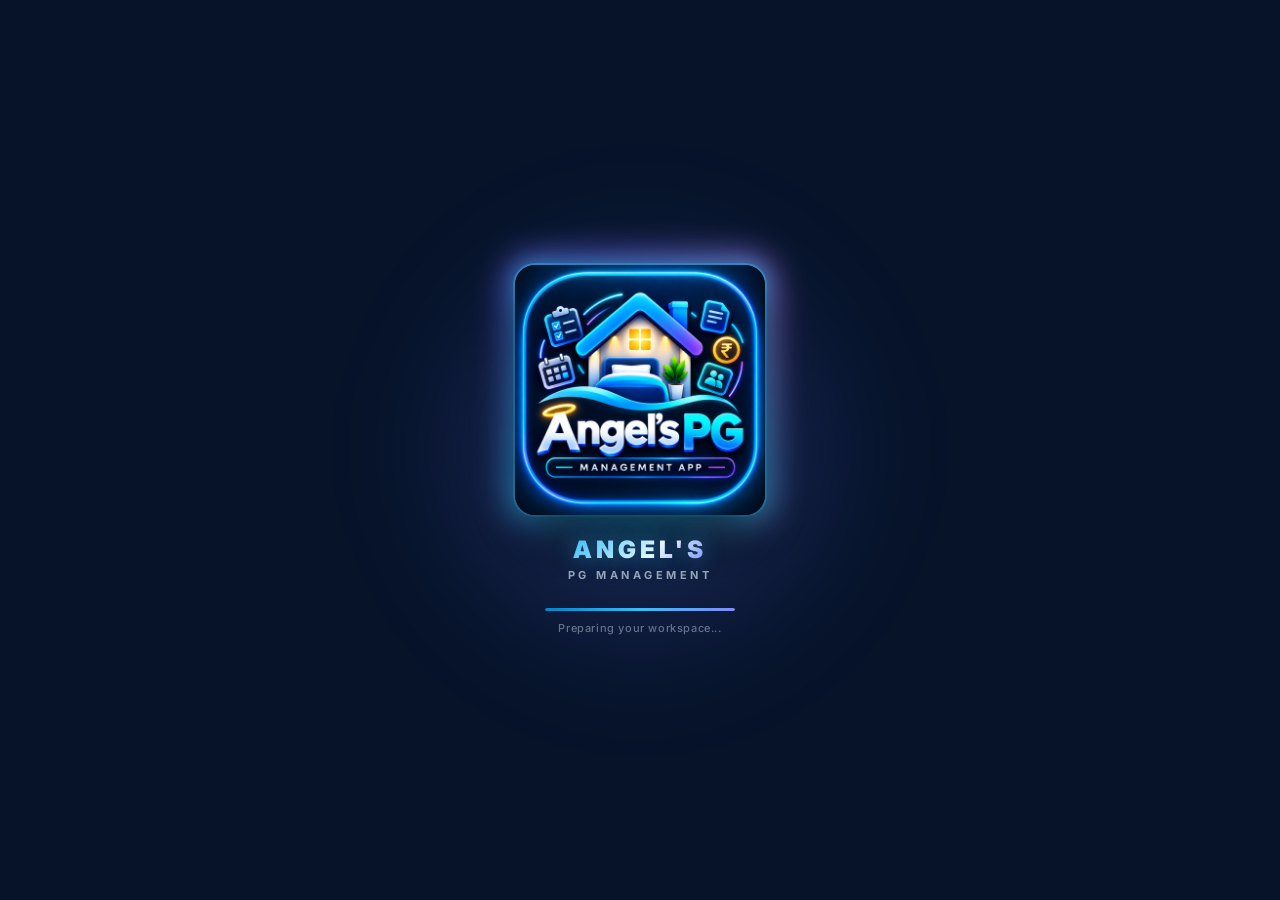
==== android/assets/www/index.html @ ec87ccd2 "feat: Add native Android APK build system and bundle self-contained libraries" ====
<!DOCTYPE html>
<html lang="en">
<head>
  <meta charset="UTF-8">
  <meta name="viewport" content="width=device-width, initial-scale=1.0, maximum-scale=1.0, user-scalable=no, viewport-fit=cover">
  <meta name="description" content="Angel's PG Management — Premium PG & Hostel Management for multi-floor, multi-room, multi-bed properties.">
  <meta name="theme-color" content="#061329">
  <meta name="apple-mobile-web-app-capable" content="yes">
  <meta name="apple-mobile-web-app-status-bar-style" content="black-translucent">
  <title>Angel's PG Management</title>
  <link rel="icon" type="image/png" href="angel-logo.png">
  <link rel="apple-touch-icon" href="angel-logo.png">
  <link rel="stylesheet" href="style.css?v=7">
  <link rel="stylesheet" href="responsive.css?v=7">
  <script>try{var s=document.createElement('script');s.src='env.js';document.head.appendChild(s);}catch(e){}</script>
  <script src="libs/supabase.min.js"></script>
  <script>if (typeof window.supabase === 'undefined') { document.write('<script src="https://cdn.jsdelivr.net/npm/@supabase/supabase-js@2"><\/script>'); }</script>
  <script src="libs/chart.umd.min.js"></script>
  <script>if (typeof window.Chart === 'undefined') { document.write('<script src="https://cdn.jsdelivr.net/npm/chart.js@4.4.0/dist/chart.umd.min.js"><\/script>'); }</script>
  <!-- Mobile Verification System -->
  <!-- (No external QR libraries needed — uses WhatsApp OTP) -->
</head>
<body>

  <!-- ══ IMMEDIATE LOGO INJECTION SCRIPT (PREVENTS DEFAULT LOGO BLINK) ══ -->
  <script>
    (function() {
      try {
        var raw = localStorage.getItem('angels_property');
        if (raw) {
          var p = JSON.parse(raw);
          var activeLogo = (p && p.logoUploaded && p.logo) ? p.logo : (p && p.logo ? p.logo : 'angel-logo.png');
          if (activeLogo) {
            window._savedPgLogo = activeLogo;
          }
        }
      } catch (e) {}
    })();
  </script>

  <!-- ══ SPLASH / CINEMATIC LOADING SCREEN ═════════════════════ -->
  <div id="splash-screen" role="dialog" aria-modal="true" aria-label="Loading Angel's PG Management">
    <div class="splash-bg-glow"></div>
    <div class="splash-container">
      <!-- Outer Frame Glow & Border Reveal -->
      <div class="splash-logo-wrapper">
        <div class="splash-frame-glow"></div>
        <div class="splash-frame-border"></div>
        
        <!-- Main Logo Image with Sheen Overlay -->
        <div class="splash-logo-card">
          <img src="angel-logo.png" alt="Angel's PG Management Logo" class="splash-logo-img" id="splash-logo-img">
          <div class="splash-logo-sheen"></div>
        </div>
      </div>
      <script>
        if (window._savedPgLogo) {
          var sImg = document.getElementById('splash-logo-img');
          if (sImg) sImg.src = window._savedPgLogo;
        }
      </script>

      <!-- App Title Branding -->
      <div class="splash-brand">
        <h2 class="splash-title">ANGEL'S</h2>
        <span class="splash-subtitle">PG MANAGEMENT</span>
      </div>

      <!-- Minimal Progress Indicator -->
      <div class="splash-progress-wrap">
        <div class="splash-progress-track">
          <div class="splash-progress-bar"></div>
        </div>
        <p class="splash-status-text">Preparing your workspace...</p>
      </div>
    </div>
  </div>

  <!-- ══ SUPABASE EMAIL & PASSWORD AUTH SCREEN ═════════════════ -->
  <div id="auth-screen">
    <div class="auth-card" id="auth-main-card">
      <!-- Brand Logo Header -->
      <div class="auth-brand-header">
        <div class="auth-logo-card">
          <div class="auth-logo-glow"></div>
          <img src="angel-logo.png" alt="Angel's PG Management Logo" class="auth-logo-img" id="auth-logo-img">
        </div>
        <h1 class="auth-title">Angel's PG Management</h1>
        <p class="auth-subtitle">Cloud Property &amp; Tenant Management Suite</p>
      </div>

      <!-- Segmented Auth Tab Switcher -->
      <div class="auth-segmented-tabs" role="tablist">
        <button type="button" class="auth-tab-btn active" id="tab-auth-signin" onclick="App.switchAuthTab('signin')" role="tab" aria-selected="true">
          Sign In
        </button>
        <button type="button" class="auth-tab-btn" id="tab-auth-signup" onclick="App.switchAuthTab('signup')" role="tab" aria-selected="false">
          Create Account
        </button>
      </div>

      <!-- Alert Notification Banners -->
      <div id="auth-error-banner" class="auth-banner error" style="display: none;">
        <span class="banner-icon">⚠️</span>
        <span class="banner-text" id="auth-error-text"></span>
      </div>
      <div id="auth-success-banner" class="auth-banner success" style="display: none;">
        <span class="banner-icon">✅</span>
        <span class="banner-text" id="auth-success-text"></span>
      </div>

      <!-- 1. SIGN IN FORM -->
      <form id="form-auth-signin" class="auth-form-panel" onsubmit="App.handleEmailSignIn(event)">
        <div class="form-group">
          <label class="form-label" for="signin-email">Email Address</label>
          <div class="input-with-icon">
            <span class="input-icon">✉️</span>
            <input type="email" id="signin-email" class="form-control" placeholder="owner@angelpg.com" autocomplete="email" required>
          </div>
        </div>

        <div class="form-group">
          <div style="display: flex; justify-content: space-between; align-items: center; margin-bottom: 6px;">
            <label class="form-label" for="signin-password" style="margin-bottom: 0;">Password</label>
            <a href="javascript:void(0)" class="auth-link-forgot" onclick="App.showForgotPasswordBox()">Forgot?</a>
          </div>
          <div class="input-with-icon">
            <span class="input-icon">🔒</span>
            <input type="password" id="signin-password" class="form-control" placeholder="••••••••" autocomplete="current-password" required>
            <button type="button" class="btn-toggle-eye" onclick="App.togglePasswordVisibility('signin-password', this)" title="Show/Hide Password">👁️</button>
          </div>
        </div>

        <button type="submit" class="btn btn-primary auth-submit-btn" id="btn-submit-signin">
          <span class="btn-text">Sign In to Cloud Account</span>
          <span class="btn-spinner" style="display: none;">⏳ Signing in...</span>
        </button>
      </form>

      <!-- 2. CREATE ACCOUNT (SIGN UP) FORM -->
      <form id="form-auth-signup" class="auth-form-panel" style="display: none;" onsubmit="App.handleEmailSignUp(event)">
        <div class="form-group">
          <label class="form-label" for="signup-name">Full Name / Property Owner</label>
          <div class="input-with-icon">
            <span class="input-icon">👤</span>
            <input type="text" id="signup-name" class="form-control" placeholder="Aditya Pise" autocomplete="name">
          </div>
        </div>

        <div class="form-group">
          <label class="form-label" for="signup-email">Email Address</label>
          <div class="input-with-icon">
            <span class="input-icon">✉️</span>
            <input type="email" id="signup-email" class="form-control" placeholder="owner@angelpg.com" autocomplete="email" required>
          </div>
        </div>

        <div class="form-group">
          <label class="form-label" for="signup-password">Create Password</label>
          <div class="input-with-icon">
            <span class="input-icon">🔒</span>
            <input type="password" id="signup-password" class="form-control" placeholder="Min. 6 characters" autocomplete="new-password" minlength="6" required>
            <button type="button" class="btn-toggle-eye" onclick="App.togglePasswordVisibility('signup-password', this)" title="Show/Hide Password">👁️</button>
          </div>
        </div>

        <div class="form-group">
          <label class="form-label" for="signup-confirm">Confirm Password</label>
          <div class="input-with-icon">
            <span class="input-icon">🛡️</span>
            <input type="password" id="signup-confirm" class="form-control" placeholder="Re-enter password" autocomplete="new-password" minlength="6" required>
          </div>
        </div>

        <button type="submit" class="btn btn-primary auth-submit-btn" id="btn-submit-signup">
          <span class="btn-text">Create Free Cloud Account</span>
          <span class="btn-spinner" style="display: none;">⏳ Creating...</span>
        </button>
      </form>

      <!-- 3. FORGOT PASSWORD RECOVERY PANEL -->
      <div id="box-auth-forgot" class="auth-form-panel" style="display: none;">
        <div style="text-align: center; margin-bottom: 1.25rem;">
          <h3 style="font-size: 1.15rem; color: var(--text-primary); margin-bottom: 0.35rem;">Reset Your Password</h3>
          <p style="font-size: 0.85rem; color: var(--text-secondary); line-height: 1.4;">
            Enter your registered email address and we'll send you a secure password recovery link.
          </p>
        </div>

        <div class="form-group">
          <label class="form-label" for="forgot-email">Registered Email</label>
          <div class="input-with-icon">
            <span class="input-icon">✉️</span>
            <input type="email" id="forgot-email" class="form-control" placeholder="owner@angelpg.com">
          </div>
        </div>

        <button type="button" class="btn btn-primary auth-submit-btn" id="btn-send-reset" onclick="App.handleSendResetLink()">
          <span class="btn-text">Send Reset Link</span>
          <span class="btn-spinner" style="display: none;">⏳ Sending...</span>
        </button>

        <div style="text-align: center; margin-top: 1rem;">
          <a href="javascript:void(0)" class="auth-back-link" onclick="App.hideForgotPasswordBox()">← Back to Sign In</a>
        </div>
      </div>

      <!-- Cloud Architecture Security Footer -->
      <div class="auth-security-footer">
        <span class="auth-security-icon">🔒</span>
        <span>Secured by Supabase Cloud · End-to-End Encrypted RLS</span>
      </div>
    </div>
  </div>

  <!-- ══ MAIN APP ══════════════════════════════════════════════ -->
  <div id="app" style="display: none;">

    <!-- ══ DESKTOP & TABLET SIDEBAR (VISIBLE ON SCREENS >= 768px) ══ -->
    <aside class="desktop-sidebar" aria-label="Desktop Navigation">
      <div class="sidebar-brand" onclick="App.navigate('dashboard')">
        <div class="sidebar-brand-logo">
          <img src="angel-logo.png" alt="Angel's PG Management">
        </div>
        <div class="sidebar-brand-text">
          <div class="sidebar-brand-title">Angel's PG</div>
          <div class="sidebar-brand-sub">Management Suite</div>
        </div>
      </div>

      <div class="sidebar-nav-container">
        <div class="sidebar-group-title">Main Navigation</div>

        <button type="button" class="sidebar-nav-link active" id="nav-tab-dashboard" data-tab="dashboard" onclick="App.navigate('dashboard')">
          <span class="sidebar-nav-icon">📊</span>
          <span>Dashboard</span>
        </button>

        <button type="button" class="sidebar-nav-link" id="nav-tab-rooms" data-tab="rooms" onclick="App.navigate('rooms')">
          <span class="sidebar-nav-icon">🏠</span>
          <span>Rooms &amp; Beds</span>
        </button>

        <button type="button" class="sidebar-nav-link" id="nav-tab-tenants" data-tab="tenants" onclick="App.navigate('tenants')">
          <span class="sidebar-nav-icon">👥</span>
          <span>Tenants</span>
        </button>

        <button type="button" class="sidebar-nav-link" id="nav-tab-rent" data-tab="rent" onclick="App.navigate('rent')">
          <span class="sidebar-nav-icon">💰</span>
          <span>Rent Collection</span>
        </button>

        <button type="button" class="sidebar-nav-link" id="nav-tab-history" data-tab="history" onclick="App.navigate('history')">
          <span class="sidebar-nav-icon">📜</span>
          <span>Payment History</span>
          <span class="sidebar-nav-badge">New</span>
        </button>

        <button type="button" class="sidebar-nav-link" id="nav-tab-expenses" data-tab="expenses" onclick="App.navigate('expenses')">
          <span class="sidebar-nav-icon">💸</span>
          <span>Expenses &amp; P&amp;L</span>
        </button>

        <button type="button" class="sidebar-nav-link" id="nav-tab-settings" data-tab="settings" onclick="App.navigate('settings')">
          <span class="sidebar-nav-icon">⚙️</span>
          <span>Settings</span>
        </button>

        <div class="sidebar-divider"></div>
        <div class="sidebar-group-title">Quick Actions</div>

        <button type="button" class="sidebar-nav-link" id="nav-action-wa" onclick="WhatsApp.openReminderModal()">
          <span class="sidebar-nav-icon">📲</span>
          <span>WhatsApp Reminders</span>
        </button>

        <button type="button" class="sidebar-nav-link" id="nav-action-invoices" onclick="App.openRentView('invoices')">
          <span class="sidebar-nav-icon">🧾</span>
          <span>Invoices &amp; Receipts</span>
        </button>

        <button type="button" class="sidebar-nav-link" id="nav-action-deposits" onclick="App.openRentView('deposits')">
          <span class="sidebar-nav-icon">🛡️</span>
          <span>Security Deposits</span>
        </button>

        <button type="button" class="sidebar-nav-link" id="nav-action-card" onclick="BusinessCard.openShareModal()">
          <span class="sidebar-nav-icon">🪪</span>
          <span>Share Business Card</span>
        </button>

        <button type="button" class="sidebar-nav-link" id="nav-action-agreements" onclick="Agreements.openMainScreen()">
          <span class="sidebar-nav-icon">📄</span>
          <span>Rent Agreements</span>
        </button>
      </div>

      <div class="sidebar-footer">
        <!-- Cloud Account Profile Card -->
        <div class="sidebar-user-card" id="sidebar-user-card">
          <div class="sidebar-user-avatar">👤</div>
          <div class="sidebar-user-details">
            <div class="sidebar-user-name" id="sidebar-user-name">PG Owner</div>
            <div class="sidebar-user-email" id="sidebar-user-email">owner@angelpg.com</div>
          </div>
          <div class="cloud-sync-badge sync-synced" id="sidebar-sync-badge" title="Supabase Cloud Sync Status">
            <span class="sync-icon">☁️</span>
            <span class="sync-text">Cloud</span>
          </div>
        </div>

        <button type="button" class="sidebar-theme-toggle" id="sidebar-theme-btn" onclick="Settings.toggleDark(document.documentElement.getAttribute('data-theme')!=='dark')">
          <span id="sidebar-theme-label">🌙 Dark Mode</span>
          <span id="sidebar-theme-icon">Switch</span>
        </button>

        <button type="button" class="sidebar-signout-btn" id="sidebar-signout-btn" onclick="AuthManager.signOut()" title="Sign Out of Cloud Account">
          <span>🚪 Sign Out</span>
        </button>
      </div>
    </aside>

    <!-- ══ MAIN APPLICATION WORKSPACE ══ -->
    <div class="app-main-layout">
      <!-- Top Header -->
      <header class="app-header">
        <span class="header-title" id="header-title">🏠 Dashboard</span>
        <div class="header-actions-group">
          <div class="cloud-sync-badge sync-synced" id="cloud-sync-status" title="Cloud Sync Status">
            <span class="sync-icon">☁️</span>
            <span class="sync-text">Synced</span>
          </div>
          <button class="header-action" onclick="WhatsApp.openReminderModal()" title="WhatsApp Reminders" id="btn-wa-header">📲</button>
          <button class="header-action" onclick="Settings.toggleDark(document.documentElement.getAttribute('data-theme')!=='dark')" title="Toggle Theme" id="btn-theme-header">🌙</button>
          <button class="header-action header-menu-btn" onclick="App.toggleNavDrawer()" title="Open navigation menu" aria-label="Open navigation menu" id="btn-top-menu">☰</button>
        </div>
      </header>

      <!-- Main Tab Contents -->
      <main>
        <div id="tab-dashboard" class="tab-content active"></div>
        <div id="tab-rooms" class="tab-content"></div>
        <div id="tab-tenants" class="tab-content"></div>
        <div id="tab-rent" class="tab-content"></div>
        <div id="tab-history" class="tab-content"></div>
        <div id="tab-expenses" class="tab-content"></div>
        <div id="tab-settings" class="tab-content"></div>
      </main>

      <!-- ══ MOBILE BOTTOM NAVIGATION BAR (VISIBLE ON SCREENS < 768px) ══ -->
      <nav class="mobile-bottom-nav" aria-label="Mobile Navigation">
        <button type="button" class="mobile-nav-item active" id="mobile-tab-dashboard" data-tab="dashboard" onclick="App.navigate('dashboard')">
          <span class="mobile-nav-icon">📊</span>
          <span class="mobile-nav-label">Home</span>
        </button>
        <button type="button" class="mobile-nav-item" id="mobile-tab-rooms" data-tab="rooms" onclick="App.navigate('rooms')">
          <span class="mobile-nav-icon">🏠</span>
          <span class="mobile-nav-label">Rooms</span>
        </button>
        <button type="button" class="mobile-nav-item" id="mobile-tab-tenants" data-tab="tenants" onclick="App.navigate('tenants')">
          <span class="mobile-nav-icon">👥</span>
          <span class="mobile-nav-label">Tenants</span>
        </button>
        <button type="button" class="mobile-nav-item" id="mobile-tab-rent" data-tab="rent" onclick="App.navigate('rent')">
          <span class="mobile-nav-icon">💰</span>
          <span class="mobile-nav-label">Rent</span>
        </button>
        <button type="button" class="mobile-nav-item" id="mobile-tab-more" onclick="App.openNavDrawer()" aria-label="More Options">
          <span class="mobile-nav-icon">☰</span>
          <span class="mobile-nav-label">More</span>
        </button>
      </nav>
    </div>
  </div>

  <!-- ══ TOP RIGHT THREE-DOTS MENU DRAWER / BOARD ═══════════════ -->
  <div id="app-nav-drawer-overlay" class="app-nav-drawer-overlay" onclick="App.closeNavDrawer()">
    <div class="app-nav-drawer" onclick="event.stopPropagation()">
      <div class="drawer-header">
        <div class="drawer-brand">
          <div class="drawer-brand-logo">
            <img src="angel-logo.png" alt="Angel's PG Management">
          </div>
          <div>
            <div class="drawer-brand-title">Angel's PG Management</div>
            <div class="drawer-brand-sub">Management Suite</div>
          </div>
        </div>
        <button class="drawer-close" onclick="App.closeNavDrawer()">✕</button>
      </div>

      <div class="drawer-menu-list">
        <div class="drawer-section-label">Main Tabs</div>

        <button type="button" class="drawer-item" data-drawer-tab="dashboard" onclick="App.navigateFromDrawer('dashboard')">
          <span class="drawer-item-icon">📊</span>
          <span class="drawer-item-label">Home</span>
        </button>

        <button type="button" class="drawer-item" data-drawer-tab="rooms" onclick="App.navigateFromDrawer('rooms')">
          <span class="drawer-item-icon">🏠</span>
          <span class="drawer-item-label">Rooms</span>
        </button>

        <button type="button" class="drawer-item" data-drawer-tab="tenants" onclick="App.navigateFromDrawer('tenants')">
          <span class="drawer-item-icon">👥</span>
          <span class="drawer-item-label">Tenants</span>
        </button>

        <button type="button" class="drawer-item" data-drawer-tab="rent" onclick="App.navigateFromDrawer('rent')">
          <span class="drawer-item-icon">💰</span>
          <span class="drawer-item-label">Rent</span>
        </button>

        <button type="button" class="drawer-item" data-drawer-tab="history" onclick="App.navigateFromDrawer('history')">
          <span class="drawer-item-icon">📜</span>
          <span class="drawer-item-label">Payment History</span>
          <span class="drawer-item-badge">New</span>
        </button>

        <button type="button" class="drawer-item" data-drawer-tab="expenses" onclick="App.navigateFromDrawer('expenses')">
          <span class="drawer-item-icon">💸</span>
          <span class="drawer-item-label">Expenses</span>
        </button>

        <button type="button" class="drawer-item" data-drawer-tab="settings" onclick="App.navigateFromDrawer('settings')">
          <span class="drawer-item-icon">⚙️</span>
          <span class="drawer-item-label">Settings</span>
        </button>

        <div class="drawer-divider"></div>
        <div class="drawer-section-label">Quick Actions</div>

        <button type="button" class="drawer-item" onclick="App.openRentView('invoices')">
          <span class="drawer-item-icon">🧾</span>
          <span class="drawer-item-label">Invoices &amp; Receipts</span>
        </button>

        <button type="button" class="drawer-item" onclick="App.openRentView('deposits')">
          <span class="drawer-item-icon">🛡️</span>
          <span class="drawer-item-label">Security Deposits</span>
        </button>

        <button type="button" class="drawer-item" onclick="App.openRentView('analytics')">
          <span class="drawer-item-icon">📈</span>
          <span class="drawer-item-label">Revenue Analytics</span>
        </button>

        <button type="button" class="drawer-item" onclick="App.closeNavDrawer(); Agreements.openMainScreen();">
          <span class="drawer-item-icon">📄</span>
          <span class="drawer-item-label">Rent Agreements</span>
        </button>

        <button type="button" class="drawer-item" onclick="App.closeNavDrawer(); BusinessCard.openShareModal();">
          <span class="drawer-item-icon">🪪</span>
          <span class="drawer-item-label">Share Business Card</span>
        </button>

        <button type="button" class="drawer-item" onclick="App.closeNavDrawer(); WhatsApp.openReminderModal();">
          <span class="drawer-item-icon">📲</span>
          <span class="drawer-item-label">WhatsApp Reminders</span>
        </button>

        <div class="drawer-divider"></div>
        <div class="drawer-section-label">Account &amp; Cloud</div>

        <div class="drawer-user-info" style="padding: 10px 16px; display: flex; align-items: center; justify-content: space-between; gap: 10px; background: rgba(255,255,255,0.03); border-radius: var(--radius-md); margin: 0 12px 8px 12px;">
          <div>
            <div style="font-weight: 700; color: var(--text-primary); font-size: 0.95rem;" id="drawer-user-name">PG Owner</div>
            <div style="font-size: 0.8rem; color: var(--text-muted);" id="drawer-user-email">owner@angelpg.com</div>
          </div>
          <div class="cloud-sync-badge sync-synced" id="drawer-sync-badge">
            <span class="sync-icon">☁️</span>
          </div>
        </div>

        <button type="button" class="drawer-item" style="color: var(--accent-red); margin-top: 4px;" onclick="App.closeNavDrawer(); AuthManager.signOut();">
          <span class="drawer-item-icon">🚪</span>
          <span class="drawer-item-label">Sign Out</span>
        </button>
      </div>
    </div>
  </div>

  <!-- ══ CHATBOT CONTAINER ═════════════════════════════════════ -->
  <div id="chatbot-container"></div>

  <!-- ══ MODAL SHEET ═══════════════════════════════════════════ -->
  <div id="modal-overlay" class="modal-overlay">
    <div class="modal-sheet">
      <div class="modal-handle"></div>
      <div class="modal-header">
        <span class="modal-title" id="modal-title"></span>
        <button class="modal-close" onclick="closeModal()">✕</button>
      </div>
      <div class="modal-body" id="modal-body"></div>
    </div>
  </div>

  <!-- ══ TOAST CONTAINER ═══════════════════════════════════════ -->
  <div id="toast-container" class="toast-container"></div>

  <!-- ══ SCRIPTS ════════════════════════════════════════════════ -->
  <script src="sounds.js?v=5"></script>
  <script src="libs/qrcode.min.js?v=5"></script>
  <script src="data.js?v=5"></script>
  <script src="supabase-client.js?v=7"></script>
  <script src="cloud-db.js?v=7"></script>
  <script src="aadhaar.js?v=5"></script>
  <script src="whatsapp.js?v=5"></script>
  <script src="dashboard.js?v=5"></script>
  <script src="rooms.js?v=5"></script>
  <script src="tenants.js?v=5"></script>
  <script src="rent.js?v=5"></script>
  <script src="history.js?v=5"></script>
  <script src="custom-date-picker.js?v=5"></script>
  <script src="expenses.js?v=5"></script>
  <script src="map.js?v=5"></script>
  <script src="settings.js?v=7"></script>
  <script src="business-card.js?v=5"></script>
  <script src="agreements.js?v=5"></script>
  <script src="chatbot.js?v=5"></script>
  <script src="app.js?v=7"></script>

  <script>
    // ── TAB SWITCHING: show/hide tab content divs ──────────
    const _origNavigate = App.navigate.bind(App);
    App.navigate = function(tab) {
      document.querySelectorAll('.tab-content').forEach(el => el.classList.remove('active'));
      const el = document.getElementById('tab-' + tab);
      if (el) el.classList.add('active');
      _origNavigate(tab);
    };

    // ── KEYBOARD SUPPORT ─────────────────────────────────
    document.addEventListener('keydown', e => {
      const authScreen = document.getElementById('auth-screen');
      if (authScreen && authScreen.style.display !== 'none') {
        if (e.key >= '0' && e.key <= '9') App.pressKey(e.key);
        if (e.key === 'Backspace') App.pressKey('⌫');
      }
      if (e.key === 'Escape') {
        closeModal();
        if (window.App && typeof window.App.closeNavDrawer === 'function') {
          window.App.closeNavDrawer();
        }
      }
    });



    // ── THEME SYNC ────────────────────────────────────────
    const _origToggleDark = Settings.toggleDark.bind(Settings);
    Settings.toggleDark = function(val) {
      _origToggleDark(val);
      const btn = document.getElementById('btn-theme-header');
      if (btn) btn.textContent = val ? '☀️' : '🌙';
      const sideLabel = document.getElementById('sidebar-theme-label');
      if (sideLabel) sideLabel.textContent = val ? '☀️ Light Mode' : '🌙 Dark Mode';
      if (App.currentTab === 'settings') Settings.render();
    };

    // Set correct theme icon on load
    document.addEventListener('DOMContentLoaded', () => {
      const isDark = DB.getDarkMode();
      const btn = document.getElementById('btn-theme-header');
      if (btn) btn.textContent = isDark ? '☀️' : '🌙';
      const sideLabel = document.getElementById('sidebar-theme-label');
      if (sideLabel) sideLabel.textContent = isDark ? '☀️ Light Mode' : '🌙 Dark Mode';

      // ── GLOBAL HAPTIC CLICK HANDLER ──────────────────────
      document.addEventListener('click', (e) => {
        try {
          const target = e.target.closest('button, .card, .stat-card, .room-card, .tenant-card, .bed-chip, .floor-card, .expense-row, .payment-row, .setting-item, .toggle-switch, select, .header-action, .chatbot-chip');
          if (!target) return;

          if (target.classList.contains('pin-btn')) return;
          if (target.classList.contains('chatbot-fab')) return;
          if (target.classList.contains('chatbot-close-btn')) return;
          if (target.classList.contains('chatbot-q-btn')) return;
          if (target.classList.contains('chatbot-back-btn')) return;
          if (target.classList.contains('nav-item')) return;
          if (target.classList.contains('modal-close')) return;

          if (target.classList.contains('toggle-switch') || target.closest('.toggle-switch')) {
            if (typeof SoundFX !== 'undefined' && SoundFX.toggle) SoundFX.toggle();
            return;
          }

          if (target.classList.contains('card') || target.classList.contains('stat-card') ||
              target.classList.contains('room-card') || target.classList.contains('tenant-card') ||
              target.classList.contains('floor-card') || target.classList.contains('bed-chip') ||
              target.classList.contains('expense-row') || target.classList.contains('payment-row')) {
            if (typeof SoundFX !== 'undefined' && SoundFX.cardTap) SoundFX.cardTap();
            return;
          }

          if (target.classList.contains('header-action')) {
            if (typeof SoundFX !== 'undefined' && SoundFX.buttonClick) SoundFX.buttonClick();
            return;
          }

          if (target.classList.contains('setting-item')) {
            if (typeof SoundFX !== 'undefined' && SoundFX.cardTap) SoundFX.cardTap();
            return;
          }

          if (target.tagName === 'SELECT') {
            if (typeof SoundFX !== 'undefined' && SoundFX.dropdown) SoundFX.dropdown();
            return;
          }

          if (target.tagName === 'BUTTON') {
            if (typeof SoundFX !== 'undefined' && SoundFX.buttonClick) SoundFX.buttonClick();
            return;
          }
        } catch (err) {}
      });
    });
  </script>
</body>
</html>
---- android/assets/www/style.css ----
/* ============================================================
   ANGEL'S PG MANAGEMENT — DESIGN SYSTEM
   ============================================================ */

@import url('https://fonts.googleapis.com/css2?family=Inter:wght@300;400;500;600;700;800;900&display=swap');

/* ── CSS CUSTOM PROPERTIES ─────────────────────────────────── */
:root {
  /* Light Mode Palette */
  --bg-primary: #F0F4F8;
  --bg-secondary: #E8EEF4;
  --bg-card: #FFFFFF;
  --bg-card-hover: #F8FAFF;
  --bg-modal: rgba(0, 0, 0, 0.5);
  --bg-nav: rgba(255, 255, 255, 0.92);
  --bg-input: #F5F7FA;

  --accent-blue: #0EA5E9;
  --accent-blue-dark: #0284C7;
  --accent-blue-light: #E0F2FE;
  --accent-green: #22C55E;
  --accent-green-dark: #16A34A;
  --accent-green-light: #DCFCE7;
  --accent-red: #EF4444;
  --accent-red-dark: #DC2626;
  --accent-red-light: #FEE2E2;
  --accent-amber: #F59E0B;
  --accent-amber-light: #FEF3C7;
  --accent-purple: #8B5CF6;
  --accent-purple-light: #EDE9FE;
  --accent-whatsapp: #25D366;
  --accent-whatsapp-dark: #128C7E;

  --text-primary: #0F172A;
  --text-secondary: #475569;
  --text-muted: #94A3B8;
  --text-inverse: #FFFFFF;

  --border: #E2E8F0;
  --border-focus: var(--accent-blue);

  --shadow-sm: 0 1px 3px rgba(0, 0, 0, 0.08), 0 1px 2px rgba(0, 0, 0, 0.06);
  --shadow-md: 0 4px 16px rgba(0, 0, 0, 0.08), 0 2px 6px rgba(0, 0, 0, 0.06);
  --shadow-lg: 0 10px 40px rgba(0, 0, 0, 0.12), 0 4px 16px rgba(0, 0, 0, 0.08);
  --shadow-xl: 0 20px 60px rgba(0, 0, 0, 0.15);

  --radius-sm: 8px;
  --radius-md: 12px;
  --radius-lg: 16px;
  --radius-xl: 20px;
  --radius-2xl: 24px;
  --radius-full: 9999px;

  --font: 'Inter', -apple-system, BlinkMacSystemFont, sans-serif;
  --transition: all 0.2s cubic-bezier(0.4, 0, 0.2, 1);
  --transition-slow: all 0.35s cubic-bezier(0.4, 0, 0.2, 1);

  --nav-height: 0px; /* bottom bar removed — navigation lives in the ⋮ menu */
  --header-height: 60px;
  --safe-bottom: env(safe-area-inset-bottom, 0px);
}

/* Dark Mode */
[data-theme="dark"] {
  --bg-primary: #0A0F1E;
  --bg-secondary: #0F172A;
  --bg-card: #1E2433;
  --bg-card-hover: #252D40;
  --bg-nav: rgba(14, 20, 36, 0.95);
  --bg-input: #252D40;

  --accent-blue: #38BDF8;
  --accent-blue-dark: #0EA5E9;
  --accent-blue-light: rgba(56, 189, 248, 0.15);
  --accent-green: #4ADE80;
  --accent-green-dark: #22C55E;
  --accent-green-light: rgba(74, 222, 128, 0.15);
  --accent-red: #F87171;
  --accent-red-dark: #EF4444;
  --accent-red-light: rgba(248, 113, 113, 0.15);
  --accent-amber: #FCD34D;
  --accent-amber-light: rgba(252, 211, 77, 0.15);
  --accent-purple: #A78BFA;
  --accent-purple-light: rgba(167, 139, 250, 0.15);

  --text-primary: #F1F5F9;
  --text-secondary: #94A3B8;
  --text-muted: #475569;

  --border: rgba(255, 255, 255, 0.08);

  --shadow-sm: 0 1px 3px rgba(0, 0, 0, 0.3);
  --shadow-md: 0 4px 16px rgba(0, 0, 0, 0.4);
  --shadow-lg: 0 10px 40px rgba(0, 0, 0, 0.5);
  --shadow-xl: 0 20px 60px rgba(0, 0, 0, 0.6);

  --neon-blue: 0 0 20px rgba(56, 189, 248, 0.4);
  --neon-green: 0 0 20px rgba(74, 222, 128, 0.3);
}

/* ── RESET & BASE ───────────────────────────────────────────── */
*,
*::before,
*::after {
  box-sizing: border-box;
  margin: 0;
  padding: 0;
}

html {
  font-size: 16px;
  -webkit-text-size-adjust: 100%;
  height: 100%;
  overscroll-behavior: none;
}

body {
  font-family: var(--font);
  background: var(--bg-primary);
  color: var(--text-primary);
  min-height: 100vh;
  width: 100%;
  position: relative;
  overflow-x: hidden;
  transition: background 0.3s ease, color 0.3s ease;
  -webkit-font-smoothing: antialiased;
}

/* ── AUTH SCREEN ───────────────────────────────────────────── */
#auth-screen {
  min-height: 100vh;
  min-height: 100dvh;
  display: flex;
  flex-direction: column;
  align-items: center;
  justify-content: center;
  padding: 32px 24px;
  background: var(--bg-primary);
  position: fixed;
  inset: 0;
  z-index: 1000;
  width: 100%;
  overflow-y: auto;
  box-sizing: border-box;
}

.auth-logo {
  width: 88px;
  height: 88px;
  background: linear-gradient(135deg, var(--accent-blue), var(--accent-purple));
  border-radius: var(--radius-2xl);
  display: flex;
  align-items: center;
  justify-content: center;
  font-size: 40px;
  margin-bottom: 24px;
  box-shadow: var(--shadow-lg);
  animation: pulse-logo 3s ease-in-out infinite;
}

@keyframes pulse-logo {
  0%, 100% {
    transform: scale(1);
    box-shadow: var(--shadow-lg);
  }
  50% {
    transform: scale(1.04);
    box-shadow: 0 12px 40px rgba(14, 165, 233, 0.4);
  }
}

.auth-card {
  width: 100%;
  max-width: 440px;
  margin: auto;
  background: rgba(10, 25, 47, 0.85);
  backdrop-filter: blur(24px);
  -webkit-backdrop-filter: blur(24px);
  border: 1px solid rgba(255, 255, 255, 0.12);
  box-shadow: 0 25px 60px rgba(0, 0, 0, 0.6), 0 0 40px rgba(14, 165, 233, 0.15);
  border-radius: 24px;
  padding: 32px 28px;
  display: flex;
  flex-direction: column;
  position: relative;
  z-index: 10;
  animation: authCardEnter 0.4s cubic-bezier(0.16, 1, 0.3, 1) forwards;
}

@keyframes authCardEnter {
  from {
    opacity: 0;
    transform: translateY(16px) scale(0.98);
  }
  to {
    opacity: 1;
    transform: translateY(0) scale(1);
  }
}

.auth-brand-header {
  display: flex;
  flex-direction: column;
  align-items: center;
  text-align: center;
  margin-bottom: 22px;
}

.auth-logo-card {
  width: 76px;
  height: 76px;
  position: relative;
  margin-bottom: 14px;
  display: flex;
  align-items: center;
  justify-content: center;
}

.auth-logo-glow {
  position: absolute;
  inset: -6px;
  background: radial-gradient(circle, rgba(14, 165, 233, 0.45) 0%, transparent 70%);
  border-radius: 50%;
  filter: blur(8px);
  z-index: 1;
}

.auth-logo-img {
  width: 76px;
  height: 76px;
  object-fit: contain;
  border-radius: 18px;
  position: relative;
  z-index: 2;
  box-shadow: 0 8px 24px rgba(0, 0, 0, 0.4);
}

.auth-title {
  font-size: 24px;
  font-weight: 800;
  color: #ffffff;
  letter-spacing: -0.4px;
  margin-bottom: 4px;
  text-align: center;
}

.auth-subtitle {
  font-size: 13px;
  color: var(--text-muted, #94a3b8);
  margin-bottom: 0;
  text-align: center;
}

/* ── SEGMENTED AUTH TABS ───────────────────────────────────── */
.auth-segmented-tabs {
  display: flex;
  background: rgba(255, 255, 255, 0.06);
  border: 1px solid rgba(255, 255, 255, 0.08);
  border-radius: 14px;
  padding: 4px;
  margin-bottom: 20px;
  gap: 4px;
}

.auth-tab-btn {
  flex: 1;
  padding: 9px 12px;
  border-radius: 10px;
  font-weight: 600;
  font-size: 0.92rem;
  color: var(--text-secondary, #cbd5e1);
  background: transparent;
  border: none;
  cursor: pointer;
  transition: all 0.22s ease;
  text-align: center;
  user-select: none;
}

.auth-tab-btn:hover {
  color: #ffffff;
  background: rgba(255, 255, 255, 0.04);
}

.auth-tab-btn.active {
  background: linear-gradient(135deg, #0ea5e9, #2563eb);
  color: #ffffff;
  box-shadow: 0 4px 14px rgba(37, 99, 235, 0.35);
}

/* ── AUTH BANNERS ─────────────────────────────────────────── */
.auth-banner {
  display: flex;
  align-items: center;
  gap: 10px;
  padding: 10px 14px;
  border-radius: 12px;
  font-size: 0.88rem;
  margin-bottom: 16px;
  line-height: 1.4;
  animation: bannerSlideIn 0.3s ease forwards;
}

@keyframes bannerSlideIn {
  from { opacity: 0; transform: translateY(-6px); }
  to { opacity: 1; transform: translateY(0); }
}

.auth-banner.error {
  background: rgba(239, 68, 68, 0.16);
  border: 1px solid rgba(239, 68, 68, 0.35);
  color: #fca5a5;
}

.auth-banner.success {
  background: rgba(16, 185, 129, 0.16);
  border: 1px solid rgba(16, 185, 129, 0.35);
  color: #6ee7b7;
}

/* ── FORM GROUPS & INPUTS ──────────────────────────────────── */
.auth-form-panel .form-group {
  margin-bottom: 16px;
}

.auth-form-panel .form-label {
  display: block;
  font-size: 0.85rem;
  font-weight: 600;
  color: var(--text-secondary, #cbd5e1);
  margin-bottom: 6px;
}

.input-with-icon {
  position: relative;
  display: flex;
  align-items: center;
  width: 100%;
}

.input-with-icon .input-icon {
  position: absolute;
  left: 14px;
  font-size: 1rem;
  pointer-events: none;
  z-index: 2;
  opacity: 0.75;
}

.input-with-icon .form-control {
  width: 100%;
  height: 46px;
  padding: 10px 42px 10px 42px;
  background: rgba(15, 23, 42, 0.65);
  border: 1px solid rgba(255, 255, 255, 0.12);
  border-radius: 12px;
  color: #ffffff;
  font-size: 0.95rem;
  font-family: inherit;
  transition: all 0.2s ease;
  box-sizing: border-box;
}

.input-with-icon .form-control:focus {
  outline: none;
  border-color: #0ea5e9;
  background: rgba(15, 23, 42, 0.85);
  box-shadow: 0 0 0 3px rgba(14, 165, 233, 0.25);
}

.input-with-icon .btn-toggle-eye {
  position: absolute;
  right: 10px;
  background: transparent;
  border: none;
  font-size: 1.1rem;
  cursor: pointer;
  padding: 6px 8px;
  color: var(--text-muted, #94a3b8);
  border-radius: 8px;
  transition: opacity 0.2s;
  user-select: none;
}

.input-with-icon .btn-toggle-eye:hover {
  opacity: 1;
}

.auth-link-forgot {
  font-size: 0.82rem;
  color: #38bdf8;
  text-decoration: none;
  font-weight: 500;
  transition: color 0.2s;
}

.auth-link-forgot:hover {
  color: #7dd3fc;
  text-decoration: underline;
}

.auth-back-link {
  font-size: 0.88rem;
  color: #38bdf8;
  text-decoration: none;
  font-weight: 600;
}

.auth-back-link:hover {
  text-decoration: underline;
}

.auth-submit-btn {
  width: 100%;
  height: 48px;
  border-radius: 12px;
  font-size: 0.98rem;
  font-weight: 700;
  background: linear-gradient(135deg, #0ea5e9, #2563eb);
  color: #ffffff;
  border: none;
  cursor: pointer;
  margin-top: 8px;
  box-shadow: 0 6px 20px rgba(14, 165, 233, 0.35);
  transition: all 0.25s ease;
  display: flex;
  align-items: center;
  justify-content: center;
}

.auth-submit-btn:hover {
  transform: translateY(-1px);
  box-shadow: 0 8px 25px rgba(14, 165, 233, 0.45);
}

.auth-submit-btn:active {
  transform: translateY(0);
}

.auth-security-footer {
  display: flex;
  align-items: center;
  justify-content: center;
  gap: 6px;
  margin-top: 20px;
  font-size: 0.76rem;
  color: var(--text-muted, #64748b);
  text-align: center;
}

/* ── CLOUD SYNC STATUS PILL BADGE ─────────────────────────── */
.cloud-sync-badge {
  display: inline-flex;
  align-items: center;
  gap: 5px;
  padding: 4px 10px;
  border-radius: 20px;
  font-size: 0.75rem;
  font-weight: 600;
  letter-spacing: 0.2px;
  user-select: none;
  transition: all 0.25s ease;
}

.cloud-sync-badge.sync-synced {
  background: rgba(16, 185, 129, 0.15);
  color: #34d399;
  border: 1px solid rgba(16, 185, 129, 0.3);
}

.cloud-sync-badge.sync-syncing {
  background: rgba(245, 158, 11, 0.15);
  color: #fbbf24;
  border: 1px solid rgba(245, 158, 11, 0.3);
}

.cloud-sync-badge.sync-offline {
  background: rgba(148, 163, 184, 0.12);
  color: #94a3b8;
  border: 1px solid rgba(148, 163, 184, 0.25);
}

.cloud-sync-badge.sync-error {
  background: rgba(239, 68, 68, 0.15);
  color: #f87171;
  border: 1px solid rgba(239, 68, 68, 0.3);
}

/* ── SIDEBAR USER CARD & SIGN OUT ─────────────────────────── */
.sidebar-user-card {
  display: flex;
  align-items: center;
  gap: 10px;
  padding: 10px 12px;
  background: rgba(255, 255, 255, 0.04);
  border: 1px solid rgba(255, 255, 255, 0.08);
  border-radius: 14px;
  margin-bottom: 10px;
}

.sidebar-user-avatar {
  width: 34px;
  height: 34px;
  border-radius: 50%;
  background: linear-gradient(135deg, #0ea5e9, #3b82f6);
  display: flex;
  align-items: center;
  justify-content: center;
  font-size: 1rem;
  flex-shrink: 0;
}

.sidebar-user-details {
  flex: 1;
  min-width: 0;
}

.sidebar-user-name {
  font-size: 0.88rem;
  font-weight: 700;
  color: #ffffff;
  white-space: nowrap;
  overflow: hidden;
  text-overflow: ellipsis;
}

.sidebar-user-email {
  font-size: 0.75rem;
  color: var(--text-muted, #94a3b8);
  white-space: nowrap;
  overflow: hidden;
  text-overflow: ellipsis;
}

.sidebar-signout-btn {
  width: 100%;
  padding: 8px 12px;
  border-radius: 10px;
  background: rgba(239, 68, 68, 0.08);
  border: 1px solid rgba(239, 68, 68, 0.25);
  color: #fca5a5;
  font-size: 0.85rem;
  font-weight: 600;
  cursor: pointer;
  transition: all 0.2s ease;
  margin-top: 6px;
  display: flex;
  align-items: center;
  justify-content: center;
  gap: 6px;
}

.sidebar-signout-btn:hover {
  background: rgba(239, 68, 68, 0.18);
  color: #ffffff;
  border-color: rgba(239, 68, 68, 0.45);
}

.pin-display {
  display: flex;
  gap: 16px;
  margin-bottom: 36px;
}

.pin-dot {
  width: 18px;
  height: 18px;
  border-radius: 50%;
  border: 2px solid var(--border);
  background: transparent;
  transition: var(--transition);
}

.pin-dot.filled {
  background: var(--accent-blue);
  border-color: var(--accent-blue);
  transform: scale(1.1);
  box-shadow: 0 0 12px rgba(14, 165, 233, 0.5);
}

.pin-dot.error {
  background: var(--accent-red);
  border-color: var(--accent-red);
  animation: shake 0.4s ease;
}

@keyframes shake {
  0%, 100% { transform: translateX(0); }
  20% { transform: translateX(-8px); }
  40% { transform: translateX(8px); }
  60% { transform: translateX(-6px); }
  80% { transform: translateX(6px); }
}

.pin-pad {
  display: grid;
  grid-template-columns: repeat(3, 1fr);
  gap: 16px;
  width: 100%;
  max-width: 280px;
  position: relative;
  z-index: 10;
  pointer-events: auto;
}

.pin-btn {
  aspect-ratio: 1;
  border-radius: 50%;
  border: none;
  background: var(--bg-card);
  color: var(--text-primary);
  font-size: 22px;
  font-weight: 600;
  font-family: var(--font);
  cursor: pointer;
  box-shadow: var(--shadow-md);
  transition: var(--transition);
  display: flex;
  align-items: center;
  justify-content: center;
  -webkit-tap-highlight-color: transparent;
  user-select: none;
  -webkit-user-select: none;
  touch-action: manipulation;
  pointer-events: auto;
  position: relative;
  z-index: 11;
}

.pin-btn:active {
  transform: scale(0.92);
  background: var(--accent-blue-light);
}

.pin-btn.special {
  background: transparent;
  box-shadow: none;
  color: var(--accent-blue);
  font-size: 14px;
  font-weight: 600;
}

.pin-btn.delete {
  font-size: 18px;
}

.auth-error {
  color: var(--accent-red);
  font-size: 13px;
  font-weight: 500;
  margin-top: 16px;
  min-height: 20px;
  text-align: center;
}

/* ── APP SHELL ──────────────────────────────────────────────── */
#app {
  min-height: 100vh;
  padding-bottom: calc(var(--safe-bottom) + 88px);
  display: none;
}

/* ── TOP HEADER ─────────────────────────────────────────────── */
.app-header {
  position: sticky;
  top: 0;
  z-index: 100;
  height: var(--header-height);
  background: var(--bg-nav);
  backdrop-filter: blur(20px);
  -webkit-backdrop-filter: blur(20px);
  border-bottom: 1px solid var(--border);
  display: flex;
  align-items: center;
  padding: 0 20px;
  gap: 12px;
}

.header-title {
  font-size: 18px;
  font-weight: 700;
  color: var(--text-primary);
  flex: 1;
  letter-spacing: -0.3px;
}

.header-action {
  width: 36px;
  height: 36px;
  border-radius: 50%;
  border: none;
  background: var(--bg-input);
  color: var(--text-secondary);
  cursor: pointer;
  display: flex;
  align-items: center;
  justify-content: center;
  transition: var(--transition);
  flex-shrink: 0;
}

.header-action:active {
  transform: scale(0.9);
}

/* ── BOTTOM NAV ─────────────────────────────────────────────── */
.bottom-nav {
  position: fixed;
  bottom: 0;
  left: 50%;
  transform: translateX(-50%);
  width: 100%;
  max-width: 480px;
  height: calc(var(--nav-height) + var(--safe-bottom));
  padding-bottom: var(--safe-bottom);
  background: var(--bg-nav);
  backdrop-filter: blur(20px);
  -webkit-backdrop-filter: blur(20px);
  border-top: 1px solid var(--border);
  display: flex;
  align-items: flex-start;
  justify-content: space-around;
  z-index: 200;
}

.nav-item {
  flex: 1;
  height: var(--nav-height);
  display: flex;
  flex-direction: column;
  align-items: center;
  justify-content: center;
  gap: 4px;
  cursor: pointer;
  border: none;
  background: none;
  color: var(--text-muted);
  transition: var(--transition);
  padding: 8px 0;
  -webkit-tap-highlight-color: transparent;
  position: relative;
}

.nav-item.active {
  color: var(--accent-blue);
}

.nav-item.active::before {
  content: '';
  position: absolute;
  top: 0;
  left: 50%;
  transform: translateX(-50%);
  width: 32px;
  height: 3px;
  background: var(--accent-blue);
  border-radius: 0 0 3px 3px;
}

.nav-icon {
  font-size: 22px;
  line-height: 1;
  transition: var(--transition);
}

.nav-item.active .nav-icon {
  transform: scale(1.1);
}

.nav-label {
  font-size: 10px;
  font-weight: 600;
  letter-spacing: 0.3px;
  text-transform: uppercase;
}

/* ── TAB CONTENT ─────────────────────────────────────────────── */
.tab-content {
  display: none;
  animation: fadeSlideUp 0.3s ease;
}

.tab-content.active {
  display: block;
}

@keyframes fadeSlideUp {
  from { opacity: 0; transform: translateY(16px); }
  to { opacity: 1; transform: translateY(0); }
}

/* ── SCROLL CONTAINER ───────────────────────────────────────── */
.scroll-area {
  padding: 16px;
  display: flex;
  flex-direction: column;
  gap: 12px;
}

/* ── CARDS ───────────────────────────────────────────────────── */
.card {
  background: var(--bg-card);
  border-radius: var(--radius-lg);
  padding: 16px;
  box-shadow: var(--shadow-sm);
  border: 1px solid var(--border);
  transition: var(--transition);
}

.card:active {
  transform: scale(0.99);
}

.card-header {
  display: flex;
  align-items: center;
  justify-content: space-between;
  margin-bottom: 12px;
}

.card-title {
  font-size: 14px;
  font-weight: 600;
  color: var(--text-secondary);
  text-transform: uppercase;
  letter-spacing: 0.5px;
}

/* ── SUMMARY CARDS GRID ─────────────────────────────────────── */
.summary-grid {
  display: grid;
  grid-template-columns: 1fr 1fr;
  gap: 12px;
}

.stat-card {
  background: var(--bg-card);
  border-radius: var(--radius-lg);
  padding: 16px;
  box-shadow: var(--shadow-sm);
  border: 1px solid var(--border);
  position: relative;
  overflow: hidden;
}

.stat-card::before {
  content: '';
  position: absolute;
  top: 0;
  right: 0;
  width: 60px;
  height: 60px;
  border-radius: 0 0 0 60px;
  opacity: 0.1;
}

.stat-card.blue::before { background: var(--accent-blue); }
.stat-card.green::before { background: var(--accent-green); }
.stat-card.red::before { background: var(--accent-red); }
.stat-card.purple::before { background: var(--accent-purple); }
.stat-card.amber::before { background: var(--accent-amber); }

.stat-icon {
  font-size: 24px;
  margin-bottom: 10px;
  display: block;
}

.stat-value {
  font-size: 26px;
  font-weight: 800;
  color: var(--text-primary);
  letter-spacing: -1px;
  line-height: 1;
  margin-bottom: 4px;
}

.stat-value.currency {
  font-size: 20px;
}

.stat-label {
  font-size: 12px;
  color: var(--text-secondary);
  font-weight: 500;
}

/* ── ALERT BANNERS ───────────────────────────────────────────── */
.alert-list {
  display: flex;
  flex-direction: column;
  gap: 8px;
}

.alert-item {
  display: flex;
  align-items: center;
  gap: 12px;
  padding: 12px 14px;
  border-radius: var(--radius-md);
  font-size: 13px;
  font-weight: 500;
  animation: slideIn 0.3s ease;
}

@keyframes slideIn {
  from { opacity: 0; transform: translateX(-10px); }
  to { opacity: 1; transform: translateX(0); }
}

.alert-item.warning {
  background: var(--accent-amber-light);
  color: var(--accent-amber);
  border-left: 3px solid var(--accent-amber);
}

.alert-item.danger {
  background: var(--accent-red-light);
  color: var(--accent-red);
  border-left: 3px solid var(--accent-red);
}

.alert-item.info {
  background: var(--accent-blue-light);
  color: var(--accent-blue);
  border-left: 3px solid var(--accent-blue);
}

.alert-item.success {
  background: var(--accent-green-light);
  color: var(--accent-green);
  border-left: 3px solid var(--accent-green);
}

/* WhatsApp reminder banner */
.whatsapp-banner {
  background: linear-gradient(135deg, #25D366, #128C7E);
  border-radius: var(--radius-lg);
  padding: 16px;
  color: white;
  display: flex;
  align-items: center;
  gap: 12px;
  box-shadow: 0 4px 20px rgba(37, 211, 102, 0.3);
  animation: slideIn 0.4s ease;
}

.whatsapp-banner-content {
  flex: 1;
}

.whatsapp-banner-title {
  font-size: 14px;
  font-weight: 700;
  margin-bottom: 2px;
}

.whatsapp-banner-sub {
  font-size: 12px;
  opacity: 0.85;
}

.whatsapp-banner-icon {
  font-size: 28px;
}

.whatsapp-banner-btn {
  background: rgba(255, 255, 255, 0.2);
  border: 1px solid rgba(255, 255, 255, 0.3);
  color: white;
  border-radius: var(--radius-md);
  padding: 8px 14px;
  font-size: 12px;
  font-weight: 600;
  font-family: var(--font);
  cursor: pointer;
  white-space: nowrap;
  transition: var(--transition);
}

.whatsapp-banner-btn:hover {
  background: rgba(255, 255, 255, 0.3);
}

/* ── DASHBOARD WHATSAPP REMINDER BAR (BELOW HERO BOARD) ─────── */
.dash-wa-reminder-bar {
  background: linear-gradient(135deg, #10B981, #059669);
  border-radius: var(--radius-lg);
  padding: 12px 14px;
  color: white;
  display: flex;
  align-items: center;
  gap: 12px;
  cursor: pointer;
  border: 1px solid rgba(255, 255, 255, 0.2);
  box-shadow: 0 4px 16px rgba(16, 185, 129, 0.25);
  transition: all 0.2s cubic-bezier(0.4, 0, 0.2, 1);
  margin-bottom: 2px;
  -webkit-tap-highlight-color: transparent;
  user-select: none;
}

.dash-wa-reminder-bar:hover {
  transform: translateY(-1px);
  box-shadow: 0 6px 20px rgba(16, 185, 129, 0.35);
  background: linear-gradient(135deg, #059669, #047857);
}

.dash-wa-reminder-bar:active {
  transform: scale(0.98);
  box-shadow: 0 2px 8px rgba(16, 185, 129, 0.2);
}

.dash-wa-icon-wrap {
  width: 40px;
  height: 40px;
  border-radius: 50%;
  background: rgba(255, 255, 255, 0.2);
  display: flex;
  align-items: center;
  justify-content: center;
  flex-shrink: 0;
  box-shadow: 0 2px 8px rgba(0, 0, 0, 0.1);
}

.dash-wa-content {
  flex: 1;
  min-width: 0;
}

.dash-wa-title {
  font-size: 14px;
  font-weight: 700;
  display: flex;
  align-items: center;
  gap: 8px;
  line-height: 1.2;
}

.dash-wa-sub {
  font-size: 12px;
  opacity: 0.9;
  margin-top: 2px;
  white-space: nowrap;
  overflow: hidden;
  text-overflow: ellipsis;
}

.dash-wa-arrow {
  width: 32px;
  height: 32px;
  border-radius: 50%;
  background: rgba(255, 255, 255, 0.2);
  display: flex;
  align-items: center;
  justify-content: center;
  font-size: 16px;
  font-weight: 800;
  flex-shrink: 0;
  transition: transform 0.2s ease;
}

.dash-wa-reminder-bar:hover .dash-wa-arrow {
  transform: translateX(2px);
}

/* ── DASHBOARD MANDATORY LOGO UPLOAD REMINDER BAR ───────────── */
.dash-logo-reminder-bar {
  background: linear-gradient(135deg, #1E3A8A 0%, #0284C7 100%);
  border-radius: var(--radius-lg, 16px);
  padding: 14px 16px;
  color: #FFFFFF;
  display: flex;
  align-items: center;
  gap: 14px;
  cursor: pointer;
  border: 1px solid rgba(255, 255, 255, 0.25);
  box-shadow: 0 8px 24px -4px rgba(2, 132, 199, 0.35);
  transition: all 0.25s cubic-bezier(0.4, 0, 0.2, 1);
  margin-bottom: 12px;
  -webkit-tap-highlight-color: transparent;
  user-select: none;
  position: relative;
  overflow: hidden;
}

.dash-logo-reminder-bar::before {
  content: '';
  position: absolute;
  top: -50%;
  left: -50%;
  width: 200%;
  height: 200%;
  background: radial-gradient(circle, rgba(255,255,255,0.15) 0%, transparent 60%);
  pointer-events: none;
}

.dash-logo-reminder-bar:hover {
  transform: translateY(-2px);
  box-shadow: 0 12px 28px -4px rgba(2, 132, 199, 0.45);
}

.dash-logo-reminder-bar:active {
  transform: scale(0.98);
}

.dash-logo-icon-wrap {
  width: 44px;
  height: 44px;
  border-radius: 50%;
  background: rgba(255, 255, 255, 0.2);
  display: flex;
  align-items: center;
  justify-content: center;
  flex-shrink: 0;
  box-shadow: 0 4px 12px rgba(0, 0, 0, 0.15);
  border: 1px solid rgba(255, 255, 255, 0.3);
}

.dash-logo-content {
  flex: 1;
  min-width: 0;
}

.dash-logo-title {
  font-size: 14.5px;
  font-weight: 800;
  display: flex;
  align-items: center;
  gap: 8px;
  line-height: 1.25;
  margin-bottom: 4px;
}

.dash-logo-badge {
  background: #F59E0B;
  color: #FFFFFF;
  padding: 2px 8px;
  border-radius: 10px;
  font-size: 10px;
  font-weight: 800;
  letter-spacing: 0.5px;
  text-transform: uppercase;
}

.dash-logo-sub {
  font-size: 12.5px;
  color: rgba(255, 255, 255, 0.92);
  line-height: 1.4;
}

.dash-logo-btn {
  background: #FFFFFF;
  color: #0369A1;
  font-weight: 700;
  font-size: 13px;
  border-radius: 10px;
  padding: 8px 14px;
  border: none;
  display: flex;
  align-items: center;
  gap: 6px;
  flex-shrink: 0;
  box-shadow: 0 4px 12px rgba(0, 0, 0, 0.12);
  transition: all 0.2s ease;
  cursor: pointer;
}

.dash-logo-btn:hover {
  background: #F0F9FF;
  transform: scale(1.03);
}

@media (max-width: 580px) {
  .dash-logo-reminder-bar {
    flex-direction: column;
    align-items: flex-start;
    gap: 12px;
  }
  .dash-logo-btn {
    width: 100%;
    justify-content: center;
    padding: 10px;
  }
}

/* ── BUSINESS CARD CUSTOMIZER STYLES ─────────────────────────── */
.bc-editor-wrap {
  display: flex;
  flex-direction: column;
  gap: 16px;
  width: 100%;
}

@media (min-width: 768px) {
  .bc-editor-desktop {
    display: grid;
    grid-template-columns: 1.15fr 1fr;
    gap: 24px;
    align-items: start;
  }
}

.bc-editor-controls {
  display: flex;
  flex-direction: column;
  gap: 14px;
}

.bc-preview-sticky {
  position: sticky;
  top: 10px;
  display: flex;
  flex-direction: column;
  gap: 10px;
}

.bc-preview-header {
  font-size: 11px;
  font-weight: 700;
  text-transform: uppercase;
  letter-spacing: 0.8px;
  color: var(--text-secondary);
  display: flex;
  align-items: center;
  justify-content: space-between;
}

.bc-field-row {
  display: flex;
  flex-direction: column;
  gap: 6px;
  margin-bottom: 12px;
}

.bc-field-label {
  font-size: 12px;
  font-weight: 600;
  color: var(--text-secondary);
  display: flex;
  align-items: center;
  justify-content: space-between;
}

.bc-toggle-label {
  display: flex;
  align-items: center;
  gap: 6px;
  cursor: pointer;
  font-size: 11.5px;
  color: var(--text-muted);
  user-select: none;
}

.bc-toggle-label input[type="checkbox"] {
  accent-color: var(--accent-blue);
  cursor: pointer;
}

.bc-custom-line-item {
  background: var(--bg-card);
  border: 1px solid var(--border);
  border-radius: var(--radius-md);
  padding: 10px 12px;
  display: flex;
  align-items: center;
  gap: 8px;
  margin-bottom: 8px;
  transition: var(--transition);
}

.bc-custom-line-item:hover {
  border-color: var(--accent-blue);
}

.bc-line-inputs {
  flex: 1;
  display: flex;
  gap: 8px;
}

.bc-line-actions {
  display: flex;
  align-items: center;
  gap: 4px;
}

.bc-template-chips {
  display: flex;
  gap: 8px;
  overflow-x: auto;
  padding-bottom: 6px;
  -webkit-overflow-scrolling: touch;
}

.bc-template-chip {
  padding: 8px 14px;
  border-radius: var(--radius-full);
  border: 1px solid var(--border);
  background: var(--bg-card);
  color: var(--text-secondary);
  font-size: 12px;
  font-weight: 600;
  white-space: nowrap;
  cursor: pointer;
  transition: var(--transition);
  display: flex;
  align-items: center;
  gap: 6px;
}

.bc-template-chip.active {
  background: var(--accent-blue);
  color: white;
  border-color: var(--accent-blue);
  box-shadow: 0 2px 8px rgba(14, 165, 233, 0.35);
}

.bc-logo-editor {
  display: flex;
  align-items: center;
  gap: 14px;
  background: var(--bg-input);
  border-radius: var(--radius-lg);
  padding: 12px;
  border: 1px solid var(--border);
}

.bc-logo-preview-thumb {
  width: 52px;
  height: 52px;
  border-radius: var(--radius-md);
  object-fit: cover;
  border: 1px solid var(--border);
  background: var(--bg-card);
  display: flex;
  align-items: center;
  justify-content: center;
  font-size: 24px;
  flex-shrink: 0;
}

.bc-logo-btn-group {
  display: flex;
  flex-wrap: wrap;
  gap: 6px;
}

.bc-pos-selector {
  display: flex;
  gap: 6px;
  margin-top: 4px;
}

.bc-pos-btn {
  flex: 1;
  padding: 6px 8px;
  font-size: 11px;
  font-weight: 600;
  border: 1px solid var(--border);
  background: var(--bg-card);
  border-radius: var(--radius-sm);
  color: var(--text-secondary);
  cursor: pointer;
}

.bc-pos-btn.active {
  background: var(--accent-blue);
  color: white;
  border-color: var(--accent-blue);
}

.bc-section-acc {
  background: var(--bg-card);
  border-radius: var(--radius-lg);
  border: 1px solid var(--border);
  overflow: hidden;
  margin-bottom: 10px;
}

.bc-section-acc-header {
  padding: 12px 14px;
  background: var(--bg-input);
  display: flex;
  align-items: center;
  justify-content: space-between;
  cursor: pointer;
  font-size: 13px;
  font-weight: 700;
  color: var(--text-primary);
  user-select: none;
}

.bc-section-acc-body {
  padding: 14px;
}

.whatsapp-banner-btn:hover {
  background: rgba(255, 255, 255, 0.3);
}

/* ── FLOOR SUMMARY TABLE ─────────────────────────────────────── */
.floor-table {
  width: 100%;
  border-collapse: collapse;
}

.floor-table th {
  text-align: left;
  font-size: 11px;
  font-weight: 600;
  color: var(--text-muted);
  text-transform: uppercase;
  letter-spacing: 0.5px;
  padding: 8px 0;
  border-bottom: 1px solid var(--border);
}

.floor-table td {
  padding: 10px 0;
  font-size: 13px;
  border-bottom: 1px solid var(--border);
  color: var(--text-primary);
}

.floor-table tr:last-child td {
  border-bottom: none;
}

.floor-table .badge {
  display: inline-flex;
  align-items: center;
  gap: 4px;
  padding: 3px 8px;
  border-radius: var(--radius-full);
  font-size: 11px;
  font-weight: 600;
}

.badge.green { background: var(--accent-green-light); color: var(--accent-green); }
.badge.red { background: var(--accent-red-light); color: var(--accent-red); }
.badge.blue { background: var(--accent-blue-light); color: var(--accent-blue); }
.badge.amber { background: var(--accent-amber-light); color: var(--accent-amber); }
.badge.purple { background: var(--accent-purple-light); color: var(--accent-purple); }
.badge.gray { background: var(--bg-input); color: var(--text-secondary); }

/* ── PAYMENT ITEM ────────────────────────────────────────────── */
.payment-item {
  display: flex;
  align-items: center;
  gap: 12px;
  padding: 12px 0;
  border-bottom: 1px solid var(--border);
}

.payment-item:last-child {
  border-bottom: none;
}

.payment-avatar {
  width: 40px;
  height: 40px;
  border-radius: 50%;
  background: linear-gradient(135deg, var(--accent-blue), var(--accent-purple));
  display: flex;
  align-items: center;
  justify-content: center;
  font-size: 16px;
  font-weight: 700;
  color: white;
  flex-shrink: 0;
}

.payment-info {
  flex: 1;
}

.payment-name {
  font-size: 14px;
  font-weight: 600;
  color: var(--text-primary);
}

.payment-meta {
  font-size: 12px;
  color: var(--text-secondary);
  margin-top: 2px;
}

.payment-amount {
  font-size: 15px;
  font-weight: 700;
  color: var(--accent-green);
}

/* ── BUTTONS ─────────────────────────────────────────────────── */
.btn {
  display: inline-flex;
  align-items: center;
  justify-content: center;
  gap: 8px;
  padding: 12px 20px;
  border-radius: var(--radius-md);
  border: none;
  font-family: var(--font);
  font-size: 14px;
  font-weight: 600;
  cursor: pointer;
  transition: var(--transition);
  -webkit-tap-highlight-color: transparent;
  user-select: none;
  white-space: nowrap;
}

.btn:active {
  transform: scale(0.97);
}

.btn-primary {
  background: linear-gradient(135deg, var(--accent-blue), var(--accent-blue-dark));
  color: white;
  box-shadow: 0 4px 14px rgba(14, 165, 233, 0.35);
}

.btn-primary:hover {
  box-shadow: 0 6px 20px rgba(14, 165, 233, 0.45);
}

.btn-success {
  background: linear-gradient(135deg, var(--accent-green), var(--accent-green-dark));
  color: white;
  box-shadow: 0 4px 14px rgba(34, 197, 94, 0.35);
}

.btn-danger {
  background: linear-gradient(135deg, var(--accent-red), var(--accent-red-dark));
  color: white;
  box-shadow: 0 4px 14px rgba(239, 68, 68, 0.35);
}

.btn-whatsapp {
  background: linear-gradient(135deg, #25D366, #128C7E);
  color: white;
  box-shadow: 0 4px 14px rgba(37, 211, 102, 0.35);
}

.btn-outline {
  background: transparent;
  color: var(--accent-blue);
  border: 1.5px solid var(--accent-blue);
}

.btn-ghost {
  background: var(--bg-input);
  color: var(--text-secondary);
}

.btn-sm {
  padding: 8px 14px;
  font-size: 12px;
  border-radius: var(--radius-sm);
}

.btn-lg {
  padding: 16px 28px;
  font-size: 16px;
  border-radius: var(--radius-lg);
}

.btn-full {
  width: 100%;
}

.btn-icon {
  padding: 10px;
  border-radius: var(--radius-md);
}

/* ── FAB (Floating Action Button) ───────────────────────────── */
.fab {
  position: fixed;
  bottom: calc(var(--nav-height) + var(--safe-bottom) + 16px);
  right: 20px;
  width: 56px;
  height: 56px;
  border-radius: 50%;
  background: linear-gradient(135deg, var(--accent-blue), var(--accent-purple));
  color: white;
  border: none;
  font-size: 24px;
  cursor: pointer;
  box-shadow: 0 6px 24px rgba(14, 165, 233, 0.4);
  display: flex;
  align-items: center;
  justify-content: center;
  transition: var(--transition);
  z-index: 150;
}

.fab:active {
  transform: scale(0.92) rotate(45deg);
}

/* ── MODALS ──────────────────────────────────────────────────── */
.modal-overlay {
  position: fixed;
  inset: 0;
  background: var(--bg-modal);
  backdrop-filter: blur(4px);
  z-index: 500;
  display: flex;
  align-items: flex-end;
  opacity: 0;
  pointer-events: none;
  transition: opacity 0.25s ease;
}

.modal-overlay.open {
  opacity: 1;
  pointer-events: all;
}

.modal-sheet {
  background: var(--bg-card);
  border-radius: var(--radius-2xl) var(--radius-2xl) 0 0;
  width: 100%;
  max-height: 92vh;
  overflow-y: auto;
  transform: translateY(100%);
  transition: transform 0.35s cubic-bezier(0.4, 0, 0.2, 1);
  padding-bottom: calc(24px + var(--safe-bottom));
}

.modal-overlay.open .modal-sheet {
  transform: translateY(0);
}

.modal-handle {
  width: 36px;
  height: 4px;
  background: var(--border);
  border-radius: 2px;
  margin: 12px auto 16px;
}

.modal-header {
  padding: 0 20px 16px;
  border-bottom: 1px solid var(--border);
  display: flex;
  align-items: center;
  justify-content: space-between;
}

.modal-title {
  font-size: 18px;
  font-weight: 700;
  color: var(--text-primary);
}

.modal-close {
  width: 32px;
  height: 32px;
  border-radius: 50%;
  border: none;
  background: var(--bg-input);
  color: var(--text-secondary);
  font-size: 18px;
  cursor: pointer;
  display: flex;
  align-items: center;
  justify-content: center;
}

.modal-body {
  padding: 20px;
}

/* ── FORMS ───────────────────────────────────────────────────── */
.form-group {
  margin-bottom: 16px;
}

.form-label {
  display: block;
  font-size: 12px;
  font-weight: 600;
  color: var(--text-secondary);
  text-transform: uppercase;
  letter-spacing: 0.5px;
  margin-bottom: 8px;
}

.form-input,
.form-select,
.form-textarea {
  width: 100%;
  padding: 12px 14px;
  background: var(--bg-input);
  border: 1.5px solid transparent;
  border-radius: var(--radius-md);
  font-family: var(--font);
  font-size: 15px;
  color: var(--text-primary);
  outline: none;
  transition: var(--transition);
  appearance: none;
}

.form-input:focus,
.form-select:focus,
.form-textarea:focus {
  border-color: var(--accent-blue);
  background: var(--bg-card);
  box-shadow: 0 0 0 3px rgba(14, 165, 233, 0.15);
}

.form-input::placeholder {
  color: var(--text-muted);
}

.form-textarea {
  resize: vertical;
  min-height: 80px;
}

.form-select {
  background-image: url("data:image/svg+xml,%3Csvg xmlns='http://www.w3.org/2000/svg' width='16' height='16' viewBox='0 0 24 24' fill='none' stroke='%2364748B' stroke-width='2'%3E%3Cpolyline points='6 9 12 15 18 9'/%3E%3C/svg%3E");
  background-repeat: no-repeat;
  background-position: right 12px center;
  padding-right: 40px;
}

.form-row {
  display: grid;
  grid-template-columns: 1fr 1fr;
  gap: 12px;
}

.form-actions {
  display: flex;
  gap: 10px;
  margin-top: 20px;
}

/* ── SEARCH BAR ──────────────────────────────────────────────── */
.search-bar {
  display: flex;
  align-items: center;
  gap: 10px;
  background: var(--bg-card);
  border-radius: var(--radius-md);
  padding: 10px 14px;
  border: 1.5px solid var(--border);
  box-shadow: var(--shadow-sm);
}

.search-bar input {
  flex: 1;
  border: none;
  background: none;
  font-family: var(--font);
  font-size: 14px;
  color: var(--text-primary);
  outline: none;
}

.search-bar input::placeholder {
  color: var(--text-muted);
}

.search-icon {
  font-size: 16px;
  color: var(--text-muted);
}

/* ── ROOM CARDS ──────────────────────────────────────────────── */
.room-card {
  background: var(--bg-card);
  border-radius: var(--radius-lg);
  padding: 16px;
  box-shadow: var(--shadow-sm);
  border: 1px solid var(--border);
  margin-bottom: 10px;
}

.room-card-header {
  display: flex;
  align-items: center;
  gap: 12px;
  cursor: pointer;
}

.room-icon {
  width: 44px;
  height: 44px;
  border-radius: var(--radius-md);
  background: var(--accent-blue-light);
  display: flex;
  align-items: center;
  justify-content: center;
  font-size: 20px;
  flex-shrink: 0;
}

.room-info {
  flex: 1;
}

.room-name {
  font-size: 16px;
  font-weight: 700;
  color: var(--text-primary);
}

.room-meta {
  font-size: 12px;
  color: var(--text-secondary);
  margin-top: 2px;
}

.room-chevron {
  font-size: 16px;
  color: var(--text-muted);
  transition: var(--transition);
}

.room-card.expanded .room-chevron {
  transform: rotate(90deg);
}

.beds-grid {
  display: grid;
  grid-template-columns: repeat(3, 1fr);
  gap: 8px;
  margin-top: 14px;
  padding-top: 14px;
  border-top: 1px solid var(--border);
  display: none;
}

.room-card.expanded .beds-grid {
  display: grid;
}

.bed-chip {
  border-radius: var(--radius-md);
  padding: 10px 8px;
  display: flex;
  flex-direction: column;
  align-items: center;
  gap: 4px;
  cursor: pointer;
  transition: var(--transition);
  text-align: center;
  border: none;
  font-family: var(--font);
}

.bed-chip.vacant {
  background: var(--accent-green-light);
  color: var(--accent-green);
}

.bed-chip.occupied {
  background: var(--accent-red-light);
  color: var(--accent-red);
}

.bed-chip:active {
  transform: scale(0.95);
}

.bed-chip-number {
  font-size: 11px;
  font-weight: 700;
}

.bed-chip-name {
  font-size: 9px;
  font-weight: 500;
  opacity: 0.8;
  max-width: 100%;
  overflow: hidden;
  text-overflow: ellipsis;
  white-space: nowrap;
  width: 100%;
}

.bed-chip-icon {
  font-size: 18px;
}

/* ── TENANT CARD ─────────────────────────────────────────────── */
.tenant-card {
  background: var(--bg-card);
  border-radius: var(--radius-lg);
  padding: 16px;
  box-shadow: var(--shadow-sm);
  border: 1px solid var(--border);
  display: flex;
  align-items: center;
  gap: 14px;
  cursor: pointer;
  transition: var(--transition);
}

.tenant-card:active {
  transform: scale(0.99);
  background: var(--bg-card-hover);
}

.tenant-avatar {
  width: 48px;
  height: 48px;
  border-radius: 50%;
  background: linear-gradient(135deg, var(--accent-blue), var(--accent-purple));
  display: flex;
  align-items: center;
  justify-content: center;
  font-size: 18px;
  font-weight: 800;
  color: white;
  flex-shrink: 0;
}

.tenant-info {
  flex: 1;
  min-width: 0;
}

.tenant-name {
  font-size: 15px;
  font-weight: 700;
  color: var(--text-primary);
  white-space: nowrap;
  overflow: hidden;
  text-overflow: ellipsis;
}

.tenant-meta {
  font-size: 12px;
  color: var(--text-secondary);
  margin-top: 3px;
}

.tenant-status {
  display: flex;
  flex-direction: column;
  align-items: flex-end;
  gap: 4px;
}

.tenant-amount {
  font-size: 13px;
  font-weight: 700;
}

.tenant-amount.paid {
  color: var(--accent-green);
}

.tenant-amount.unpaid {
  color: var(--accent-red);
}

/* ── TABS (sub-tabs inside pages) ───────────────────────────── */
.sub-tabs {
  display: flex;
  background: var(--bg-input);
  border-radius: var(--radius-md);
  padding: 4px;
  gap: 4px;
  overflow-x: auto;
  -webkit-overflow-scrolling: touch;
  scrollbar-width: none;
}

.sub-tabs::-webkit-scrollbar {
  display: none;
}

.sub-tab {
  flex: 0 0 auto;
  white-space: nowrap;
  padding: 9px 14px;
  border-radius: var(--radius-sm);
  border: none;
  background: none;
  font-family: var(--font);
  font-size: 13px;
  font-weight: 600;
  color: var(--text-secondary);
  cursor: pointer;
  transition: var(--transition);
  text-align: center;
}

.sub-tab.active {
  background: var(--bg-card);
  color: var(--accent-blue);
  box-shadow: var(--shadow-sm);
}

/* ── FLOOR FILTER TABS ──────────────────────────────────────── */
.floor-tabs {
  display: flex;
  gap: 8px;
  overflow-x: auto;
  padding-bottom: 4px;
  scrollbar-width: none;
}

.floor-tabs::-webkit-scrollbar {
  display: none;
}

.floor-tab {
  padding: 7px 16px;
  border-radius: var(--radius-full);
  border: 1.5px solid var(--border);
  background: var(--bg-card);
  color: var(--text-secondary);
  font-family: var(--font);
  font-size: 13px;
  font-weight: 600;
  cursor: pointer;
  white-space: nowrap;
  transition: var(--transition);
}

.floor-tab.active {
  background: var(--accent-blue);
  border-color: var(--accent-blue);
  color: white;
}

.add-floor-tab-btn {
  background: rgba(99, 102, 241, 0.12) !important;
  border: 1.5px dashed var(--accent-blue) !important;
  color: var(--accent-blue) !important;
  display: inline-flex !important;
  align-items: center !important;
  gap: 6px !important;
  font-weight: 700 !important;
}

.add-floor-tab-btn:hover {
  background: var(--accent-blue) !important;
  color: #FFFFFF !important;
  border-style: solid !important;
  transform: translateY(-1px);
}

.floor-manage-pill {
  display: inline-flex;
  align-items: center;
  gap: 6px;
  background: var(--bg-card);
  border: 1px solid var(--border);
  color: var(--text-primary);
  border-radius: var(--radius-full);
  padding: 4px 12px;
  font-size: 13px;
  font-weight: 700;
  cursor: pointer;
  transition: var(--transition);
}

.floor-manage-pill:hover {
  border-color: var(--accent-blue);
  background: var(--bg-input);
}

.floor-manage-chevron {
  font-size: 11px;
  opacity: 0.7;
}

/* ── ROOMS & BEDS HEADER BAR ─────────────────────────────────── */
.rooms-header-bar {
  display: flex;
  align-items: center;
  justify-content: space-between;
  margin: 16px 0 14px;
  gap: 12px;
  flex-wrap: wrap;
}

.rooms-title-wrap {
  display: flex;
  flex-direction: column;
  gap: 4px;
}

.rooms-title-row {
  display: flex;
  align-items: center;
  gap: 10px;
  flex-wrap: wrap;
}

.rooms-header-actions {
  display: flex;
  align-items: center;
  gap: 8px;
  flex-wrap: wrap;
}

/* ── DIRECT ADD BED BUTTON ON ROOM CARDS ─────────────────────── */
.room-add-bed-btn {
  display: inline-flex !important;
  align-items: center !important;
  gap: 4px !important;
  padding: 5px 10px !important;
  font-size: 12px !important;
  font-weight: 700 !important;
  border-radius: var(--radius-md) !important;
  background: rgba(14, 165, 233, 0.12) !important;
  color: var(--accent-blue) !important;
  border: 1px solid rgba(14, 165, 233, 0.3) !important;
  transition: all 0.2s ease !important;
  white-space: nowrap !important;
}

.room-add-bed-btn:hover {
  background: var(--accent-blue) !important;
  color: #FFFFFF !important;
  transform: translateY(-1px);
}

/* ── FLOOR MANAGEMENT MODAL ──────────────────────────────────── */
.floor-mgmt-list {
  display: flex;
  flex-direction: column;
  gap: 10px;
  max-height: 55vh;
  overflow-y: auto;
  padding-right: 4px;
}

.floor-mgmt-row {
  display: flex;
  align-items: center;
  justify-content: space-between;
  padding: 12px 14px;
  background: var(--bg-card);
  border: 1px solid var(--border);
  border-radius: var(--radius-lg);
  transition: var(--transition);
}

.floor-mgmt-row:hover {
  border-color: var(--accent-blue);
}

.floor-mgmt-row.active-floor-row {
  border-color: var(--accent-blue);
  background: rgba(99, 102, 241, 0.08);
}

.floor-mgmt-info {
  flex: 1;
  cursor: pointer;
}

.floor-mgmt-name {
  font-size: 15px;
  font-weight: 700;
  color: var(--text-primary);
  display: flex;
  align-items: center;
  gap: 8px;
}

.floor-mgmt-meta {
  font-size: 12px;
  color: var(--text-muted);
  margin-top: 3px;
}

.floor-mgmt-actions {
  display: flex;
  align-items: center;
  gap: 6px;
}

/* ── MONTH SELECTOR ─────────────────────────────────────────── */
.month-selector {
  display: flex;
  align-items: center;
  justify-content: space-between;
  gap: 12px;
}

.month-selector .month-name {
  font-size: 18px;
  font-weight: 700;
  color: var(--text-primary);
}

.month-nav-btn {
  width: 36px;
  height: 36px;
  border-radius: 50%;
  border: 1.5px solid var(--border);
  background: var(--bg-card);
  color: var(--text-secondary);
  font-size: 16px;
  cursor: pointer;
  display: flex;
  align-items: center;
  justify-content: center;
  transition: var(--transition);
}

.month-nav-btn:active {
  background: var(--accent-blue-light);
  color: var(--accent-blue);
}

/* ── REVENUE STATS ───────────────────────────────────────────── */
.revenue-stats {
  display: grid;
  grid-template-columns: 1fr 1fr;
  gap: 10px;
}

.rev-stat {
  background: var(--bg-card);
  border-radius: var(--radius-md);
  padding: 14px;
  border: 1px solid var(--border);
}

.rev-stat-label {
  font-size: 11px;
  color: var(--text-muted);
  font-weight: 600;
  text-transform: uppercase;
  letter-spacing: 0.4px;
  margin-bottom: 6px;
}

.rev-stat-value {
  font-size: 18px;
  font-weight: 800;
  color: var(--text-primary);
}

.rev-stat-value.green { color: var(--accent-green); }
.rev-stat-value.red { color: var(--accent-red); }
.rev-stat-value.blue { color: var(--accent-blue); }

/* ── PROGRESS BAR ────────────────────────────────────────────── */
.progress-bar {
  height: 8px;
  background: var(--bg-input);
  border-radius: 4px;
  overflow: hidden;
  margin-top: 8px;
}

.progress-fill {
  height: 100%;
  border-radius: 4px;
  background: linear-gradient(90deg, var(--accent-blue), var(--accent-green));
  transition: width 0.6s cubic-bezier(0.4, 0, 0.2, 1);
}

/* ── MAP VIEW ────────────────────────────────────────────────── */
.map-floor {
  background: var(--bg-card);
  border-radius: var(--radius-lg);
  border: 1px solid var(--border);
  overflow: hidden;
  margin-bottom: 12px;
}

.map-floor-header {
  padding: 14px 16px;
  background: var(--accent-blue-light);
  display: flex;
  align-items: center;
  justify-content: space-between;
  cursor: pointer;
}

.map-floor-name {
  font-size: 15px;
  font-weight: 700;
  color: var(--accent-blue);
}

.map-floor-stats {
  font-size: 12px;
  color: var(--accent-blue);
  opacity: 0.75;
}

.map-rooms {
  padding: 12px;
  display: grid;
  grid-template-columns: 1fr 1fr;
  gap: 8px;
}

.map-room {
  background: var(--bg-input);
  border-radius: var(--radius-md);
  padding: 10px;
  cursor: pointer;
  transition: var(--transition);
  border: 1.5px solid var(--border);
}

.map-room:active {
  transform: scale(0.97);
}

.map-room-name {
  font-size: 12px;
  font-weight: 700;
  color: var(--text-primary);
  margin-bottom: 8px;
}

.map-beds {
  display: flex;
  flex-wrap: wrap;
  gap: 4px;
}

.map-bed {
  width: 28px;
  height: 28px;
  border-radius: 6px;
  display: flex;
  align-items: center;
  justify-content: center;
  font-size: 9px;
  font-weight: 700;
  cursor: pointer;
  transition: var(--transition);
}

.map-bed.vacant {
  background: var(--accent-green);
  color: white;
}

.map-bed.occupied {
  background: var(--accent-red);
  color: white;
}

.map-bed:active {
  transform: scale(0.9);
}

/* ── SETTINGS ────────────────────────────────────────────────── */
.settings-section {
  margin-bottom: 8px;
}

.settings-label {
  font-size: 11px;
  font-weight: 600;
  color: var(--text-muted);
  text-transform: uppercase;
  letter-spacing: 0.8px;
  padding: 0 16px 8px;
}

.settings-item {
  background: var(--bg-card);
  border-bottom: 1px solid var(--border);
  display: flex;
  align-items: center;
  gap: 14px;
  padding: 14px 16px;
  cursor: pointer;
  transition: var(--transition);
}

.settings-item:first-of-type {
  border-radius: var(--radius-md) var(--radius-md) 0 0;
}

.settings-item:last-of-type {
  border-radius: 0 0 var(--radius-md) var(--radius-md);
  border-bottom: none;
}

.settings-item:active {
  background: var(--bg-card-hover);
}

.settings-item-icon {
  width: 36px;
  height: 36px;
  border-radius: var(--radius-sm);
  display: flex;
  align-items: center;
  justify-content: center;
  font-size: 18px;
  flex-shrink: 0;
}

.settings-item-info {
  flex: 1;
}

.settings-item-title {
  font-size: 15px;
  font-weight: 600;
  color: var(--text-primary);
}

.settings-item-sub {
  font-size: 12px;
  color: var(--text-secondary);
  margin-top: 2px;
}

.settings-item-value {
  font-size: 13px;
  color: var(--text-muted);
}

/* Toggle Switch */
.toggle {
  position: relative;
  width: 48px;
  height: 26px;
  flex-shrink: 0;
}

.toggle input {
  opacity: 0;
  width: 0;
  height: 0;
}

.toggle-slider {
  position: absolute;
  inset: 0;
  background: var(--border);
  border-radius: 13px;
  cursor: pointer;
  transition: 0.3s;
}

.toggle-slider::before {
  content: '';
  position: absolute;
  width: 20px;
  height: 20px;
  left: 3px;
  bottom: 3px;
  background: white;
  border-radius: 50%;
  transition: 0.3s;
  box-shadow: 0 2px 6px rgba(0, 0, 0, 0.15);
}

.toggle input:checked+.toggle-slider {
  background: var(--accent-blue);
}

.toggle input:checked+.toggle-slider::before {
  transform: translateX(22px);
}

/* ── CHART CONTAINER ─────────────────────────────────────────── */
.chart-container {
  position: relative;
  height: 200px;
  margin-top: 12px;
}

/* ── INVOICE CARD ────────────────────────────────────────────── */
.invoice-card {
  background: linear-gradient(135deg, var(--accent-blue), var(--accent-blue-dark));
  border-radius: var(--radius-lg);
  padding: 20px;
  color: white;
  position: relative;
  overflow: hidden;
}

.invoice-card::before {
  content: '';
  position: absolute;
  top: -30px;
  right: -30px;
  width: 120px;
  height: 120px;
  background: rgba(255, 255, 255, 0.08);
  border-radius: 50%;
}

.invoice-card::after {
  content: '';
  position: absolute;
  bottom: -20px;
  left: 40px;
  width: 80px;
  height: 80px;
  background: rgba(255, 255, 255, 0.06);
  border-radius: 50%;
}

/* ── EMPTY STATE ─────────────────────────────────────────────── */
.empty-state {
  text-align: center;
  padding: 48px 24px;
  color: var(--text-muted);
}

.empty-icon {
  font-size: 52px;
  margin-bottom: 12px;
  opacity: 0.5;
}

.empty-title {
  font-size: 16px;
  font-weight: 600;
  color: var(--text-secondary);
  margin-bottom: 6px;
}

.empty-sub {
  font-size: 13px;
}

/* ── SECTION TITLE ───────────────────────────────────────────── */
.section-title {
  font-size: 16px;
  font-weight: 700;
  color: var(--text-primary);
  margin-bottom: 12px;
  display: flex;
  align-items: center;
  justify-content: space-between;
  gap: 8px;
}

/* ── LOADING SKELETON ────────────────────────────────────────── */
.skeleton {
  background: linear-gradient(90deg, var(--bg-input) 25%, var(--border) 50%, var(--bg-input) 75%);
  background-size: 200% 100%;
  animation: shimmer 1.5s infinite;
  border-radius: var(--radius-sm);
}

@keyframes shimmer {
  0% { background-position: 200% 0; }
  100% { background-position: -200% 0; }
}

/* ── DIVIDER ─────────────────────────────────────────────────── */
.divider {
  height: 1px;
  background: var(--border);
  margin: 12px 0;
}

/* ── CHIP GROUP ──────────────────────────────────────────────── */
.chip-group {
  display: flex;
  flex-wrap: wrap;
  gap: 8px;
}

.chip {
  padding: 6px 12px;
  border-radius: var(--radius-full);
  font-size: 12px;
  font-weight: 600;
  background: var(--bg-input);
  color: var(--text-secondary);
  border: 1.5px solid var(--border);
  cursor: pointer;
  transition: var(--transition);
}

.chip.active {
  background: var(--accent-blue);
  border-color: var(--accent-blue);
  color: white;
}

/* ── TOASTS ──────────────────────────────────────────────────── */
.toast-container {
  position: fixed;
  top: 20px;
  left: 50%;
  transform: translateX(-50%);
  z-index: 9999;
  display: flex;
  flex-direction: column;
  gap: 8px;
  pointer-events: none;
  width: calc(100% - 32px);
  max-width: 440px;
}

.toast {
  background: var(--text-primary);
  color: var(--bg-card);
  padding: 12px 16px;
  border-radius: var(--radius-md);
  font-size: 13px;
  font-weight: 500;
  box-shadow: var(--shadow-lg);
  animation: toastIn 0.3s ease;
  display: flex;
  align-items: center;
  gap: 10px;
}

.toast.success { background: var(--accent-green-dark); color: white; }
.toast.error { background: var(--accent-red-dark); color: white; }
.toast.info { background: var(--accent-blue-dark); color: white; }

@keyframes toastIn {
  from { opacity: 0; transform: translateY(-12px) scale(0.95); }
  to { opacity: 1; transform: translateY(0) scale(1); }
}

/* ── SECTION HEADER ─────────────────────────────────────────── */
.property-hero {
  background: linear-gradient(135deg, var(--accent-blue), var(--accent-purple));
  padding: 20px 20px 28px;
  color: white;
  position: relative;
  overflow: hidden;
}

.property-hero::before {
  content: '';
  position: absolute;
  top: -40px;
  right: -40px;
  width: 160px;
  height: 160px;
  background: rgba(255, 255, 255, 0.07);
  border-radius: 50%;
}

.property-hero::after {
  content: '';
  position: absolute;
  bottom: -20px;
  left: 20px;
  width: 100px;
  height: 100px;
  background: rgba(255, 255, 255, 0.05);
  border-radius: 50%;
}

.property-name {
  font-size: 22px;
  font-weight: 800;
  margin-bottom: 4px;
  position: relative;
}

.property-address {
  font-size: 13px;
  opacity: 0.8;
  position: relative;
}

/* ── SCROLL AREA HELPER ─────────────────────────────────────── */
.no-gap { gap: 0; }

/* ── WHATSAPP REMINDER LIST ─────────────────────────────────── */
.reminder-item {
  display: flex;
  align-items: center;
  gap: 12px;
  padding: 12px 0;
  border-bottom: 1px solid var(--border);
}

.reminder-item:last-child {
  border-bottom: none;
}

.reminder-info {
  flex: 1;
}

.reminder-name {
  font-size: 14px;
  font-weight: 600;
  color: var(--text-primary);
}

.reminder-meta {
  font-size: 12px;
  color: var(--text-secondary);
}

.reminder-status {
  font-size: 10px;
  font-weight: 600;
  padding: 3px 8px;
  border-radius: var(--radius-full);
}

.reminder-status.sent {
  background: var(--accent-green-light);
  color: var(--accent-green);
}

.reminder-status.pending {
  background: var(--accent-amber-light);
  color: var(--accent-amber);
}

/* ── ANALYTICS ───────────────────────────────────────────────── */
.analytics-header {
  text-align: center;
  margin-bottom: 8px;
}

.analytics-total {
  font-size: 32px;
  font-weight: 900;
  color: var(--text-primary);
  letter-spacing: -1.5px;
}

.analytics-label {
  font-size: 13px;
  color: var(--text-secondary);
}

/* ── MISC UTILITIES ──────────────────────────────────────────── */
.text-center { text-align: center; }
.text-right { text-align: right; }
.flex { display: flex; }
.flex-col { flex-direction: column; }
.items-center { align-items: center; }
.justify-between { justify-content: space-between; }
.gap-8 { gap: 8px; }
.gap-12 { gap: 12px; }
.mt-8 { margin-top: 8px; }
.mt-12 { margin-top: 12px; }
.mt-16 { margin-top: 16px; }
.mb-8 { margin-bottom: 8px; }
.mb-12 { margin-bottom: 12px; }
.fw-700 { font-weight: 700; }
.fs-12 { font-size: 12px; }
.fs-13 { font-size: 13px; }
.color-muted { color: var(--text-muted); }
.color-secondary { color: var(--text-secondary); }
.color-green { color: var(--accent-green); }
.color-red { color: var(--accent-red); }
.color-blue { color: var(--accent-blue); }

/* ── RESPONSIVE ──────────────────────────────────────────────── */
@media (min-width: 480px) {
  .bottom-nav { max-width: 480px; }
}

/* ── SCROLLBAR ───────────────────────────────────────────────── */
::-webkit-scrollbar { width: 4px; height: 4px; }
::-webkit-scrollbar-track { background: transparent; }
::-webkit-scrollbar-thumb { background: var(--border); border-radius: 2px; }

/* ════════════════════════════════════════════════════════════
   EXPENSES TAB
   ════════════════════════════════════════════════════════════ */

.net-profit-card {
  border-radius: var(--radius-xl);
  padding: 24px 20px 20px;
  color: white;
  position: relative;
  overflow: hidden;
  box-shadow: var(--shadow-lg);
}

.net-profit-card::before {
  content: '';
  position: absolute;
  top: -30px;
  right: -30px;
  width: 140px;
  height: 140px;
  border-radius: 50%;
  background: rgba(255, 255, 255, 0.08);
}

.net-profit-card::after {
  content: '';
  position: absolute;
  bottom: -20px;
  left: 40px;
  width: 80px;
  height: 80px;
  border-radius: 50%;
  background: rgba(255, 255, 255, 0.06);
}

.net-profit-card.profit {
  background: linear-gradient(135deg, #22C55E 0%, #16A34A 50%, #15803D 100%);
  box-shadow: 0 8px 32px rgba(34, 197, 94, 0.35);
}

.net-profit-card.loss {
  background: linear-gradient(135deg, #EF4444 0%, #DC2626 50%, #B91C1C 100%);
  box-shadow: 0 8px 32px rgba(239, 68, 68, 0.35);
}

.npc-label {
  font-size: 12px;
  font-weight: 600;
  opacity: 0.85;
  text-transform: uppercase;
  letter-spacing: 0.8px;
  margin-bottom: 6px;
}

.npc-amount {
  font-size: 36px;
  font-weight: 900;
  letter-spacing: -1.5px;
  line-height: 1;
  margin-bottom: 4px;
}

.npc-month {
  font-size: 13px;
  opacity: 0.75;
  margin-bottom: 16px;
}

.npc-breakdown {
  display: flex;
  gap: 0;
  flex-direction: column;
  background: rgba(0, 0, 0, 0.15);
  border-radius: var(--radius-md);
  padding: 10px 14px;
  gap: 6px;
}

.npc-item {
  display: flex;
  justify-content: space-between;
  align-items: center;
}

.npc-item-label { font-size: 12px; opacity: 0.8; }
.npc-item-val { font-size: 13px; font-weight: 700; }
.npc-pos { color: #86EFAC; }
.npc-neg { color: #FCA5A5; }
.net-profit-card.profit .npc-neg { color: #FEE2E2; }
.net-profit-card.loss .npc-pos { color: #BBF7D0; }

.ei-row {
  display: flex;
  flex-direction: column;
  gap: 2px;
}

.ei-item {
  display: flex;
  align-items: center;
  gap: 12px;
  padding: 12px 0;
  border-bottom: 1px solid var(--border);
}

.ei-item:last-child {
  border-bottom: none;
}

.ei-clickable {
  cursor: pointer;
  transition: var(--transition);
}

.ei-clickable:hover {
  background: var(--bg-card-hover);
  border-radius: var(--radius-sm);
  margin: 0 -4px;
  padding: 12px 4px;
}

.ei-icon-wrap {
  width: 38px;
  height: 38px;
  border-radius: var(--radius-md);
  display: flex;
  align-items: center;
  justify-content: center;
  font-size: 18px;
  flex-shrink: 0;
}

.ei-info { flex: 1; }
.ei-label { font-size: 14px; font-weight: 600; color: var(--text-primary); }
.ei-sub { font-size: 11px; color: var(--text-muted); margin-top: 2px; }
.ei-amount { font-size: 15px; font-weight: 700; }
.ei-green { color: var(--accent-green); }
.ei-muted { color: var(--text-muted); font-size: 13px; }

.exp-group { margin-bottom: 4px; }
.exp-group:last-child { margin-bottom: 0; }

.exp-group-header {
  display: flex;
  align-items: center;
  gap: 10px;
  padding: 10px 0 8px;
  border-bottom: 1px solid var(--border);
}

.exp-group-icon {
  width: 32px;
  height: 32px;
  border-radius: var(--radius-sm);
  display: flex;
  align-items: center;
  justify-content: center;
  font-size: 16px;
  flex-shrink: 0;
}

.exp-group-label {
  flex: 1;
  font-size: 13px;
  font-weight: 700;
  color: var(--text-primary);
}

.exp-group-total {
  font-size: 13px;
  font-weight: 700;
  color: var(--accent-red);
}

.exp-item {
  display: flex;
  align-items: center;
  justify-content: space-between;
  padding: 10px 0 10px 42px;
  border-bottom: 1px solid var(--border);
  cursor: pointer;
  transition: var(--transition);
}

.exp-item:last-child {
  border-bottom: none;
}

.exp-item:hover {
  background: var(--bg-card-hover);
  border-radius: var(--radius-sm);
  margin: 0 -8px;
  padding-left: 50px;
  padding-right: 8px;
}

.exp-item-info { flex: 1; }
.exp-item-desc { font-size: 13px; font-weight: 600; color: var(--text-primary); }
.exp-item-date { font-size: 11px; color: var(--text-muted); margin-top: 2px; }
.exp-item-amount {
  font-size: 14px;
  font-weight: 700;
  color: var(--text-primary);
  white-space: nowrap;
}

/* ── UNIFIED ACTION FABS (Add Room / Add Expense) ────────────── */
.app-fab-action,
.room-fab-left,
.fab-room-left,
.fab-left {
  position: fixed;
  bottom: calc(var(--nav-height) + var(--safe-bottom) + 16px);
  right: 88px;
  left: auto !important;
  display: inline-flex;
  align-items: center;
  justify-content: center;
  gap: 8px;
  height: 52px;
  padding: 0 18px 0 14px;
  border-radius: var(--radius-full);
  border: none;
  cursor: pointer;
  color: #FFFFFF;
  font-weight: 600;
  text-decoration: none;
  user-select: none;
  -webkit-tap-highlight-color: transparent;
  transition: all 0.25s cubic-bezier(0.16, 1, 0.3, 1);
  box-shadow: 0 8px 24px rgba(0, 0, 0, 0.22);
  z-index: 185;
}

.app-fab-action:active,
.room-fab-left:active,
.fab-left:active {
  transform: scale(0.94);
}

.app-fab-room,
.room-fab-left,
.fab-room-left {
  background: linear-gradient(135deg, #6366F1, #8B5CF6);
  box-shadow: 0 8px 24px rgba(99, 102, 241, 0.45);
}

.app-fab-room:hover,
.room-fab-left:hover,
.fab-room-left:hover {
  transform: translateY(-2px) scale(1.02);
  background: linear-gradient(135deg, #4F46E5, #7C3AED);
  box-shadow: 0 12px 28px rgba(99, 102, 241, 0.55);
}

.app-fab-expense,
.fab-left {
  background: linear-gradient(135deg, #EF4444, #F43F5E);
  box-shadow: 0 8px 24px rgba(239, 68, 68, 0.45);
}

.app-fab-expense:hover,
.fab-left:hover {
  transform: translateY(-2px) scale(1.02);
  background: linear-gradient(135deg, #DC2626, #E11D48);
  box-shadow: 0 12px 28px rgba(239, 68, 68, 0.55);
}

.app-fab-icon {
  display: inline-flex;
  align-items: center;
  justify-content: center;
  line-height: 1;
  font-size: 18px;
}

.app-fab-icon svg {
  display: block;
}

.app-fab-label {
  font-size: 14px;
  font-weight: 600;
  letter-spacing: 0.3px;
  white-space: nowrap;
}

/* ════════════════════════════════════════════════════════════
   AI CHATBOT
   ════════════════════════════════════════════════════════════ */


.chatbot-fab {
  position: fixed;
  bottom: calc(var(--nav-height) + var(--safe-bottom) + 16px);
  right: 20px;
  width: 56px;
  height: 56px;
  border-radius: 50%;
  background: linear-gradient(135deg, #6366F1, #8B5CF6);
  border: none;
  cursor: pointer;
  box-shadow: 0 6px 24px rgba(99, 102, 241, 0.45);
  display: flex;
  align-items: center;
  justify-content: center;
  font-size: 26px;
  transition: var(--transition);
  z-index: 190;
  -webkit-tap-highlight-color: transparent;
}

.chatbot-fab:active,
.chatbot-fab.active {
  transform: scale(0.92);
  box-shadow: 0 4px 16px rgba(99, 102, 241, 0.6);
}

.chatbot-fab.active {
  background: linear-gradient(135deg, #4F46E5, #7C3AED);
}

.chatbot-fab-icon {
  line-height: 1;
}

.chatbot-pulse {
  position: absolute;
  top: 2px;
  right: 2px;
  width: 12px;
  height: 12px;
  background: var(--accent-green);
  border-radius: 50%;
  border: 2px solid white;
  animation: chat-pulse 2.5s infinite;
}

@keyframes chat-pulse {
  0%, 100% { transform: scale(1); opacity: 1; }
  50% { transform: scale(1.3); opacity: 0.7; }
}

.chatbot-fab.active .chatbot-pulse {
  display: none;
}

.chatbot-panel {
  position: fixed;
  bottom: calc(var(--nav-height) + var(--safe-bottom) + 80px);
  right: 16px;
  width: calc(100% - 32px);
  max-width: 400px;
  height: 72vh;
  max-height: 72vh;
  background: var(--bg-card);
  border-radius: var(--radius-2xl);
  box-shadow: var(--shadow-xl);
  border: 1px solid var(--border);
  display: flex;
  flex-direction: column;
  transform: scale(0.9) translateY(20px);
  opacity: 0;
  pointer-events: none;
  transition: all 0.3s cubic-bezier(0.34, 1.56, 0.64, 1);
  transform-origin: bottom right;
  z-index: 400;
  overflow: hidden;
}

.chatbot-panel.open {
  transform: scale(1) translateY(0);
  opacity: 1;
  pointer-events: all;
}

.chatbot-header {
  display: flex;
  align-items: center;
  justify-content: space-between;
  padding: 14px 16px 12px;
  background: linear-gradient(135deg, #6366F1, #8B5CF6);
  color: white;
  flex-shrink: 0;
}

.chatbot-avatar-wrap {
  width: 38px;
  height: 38px;
  background: rgba(255, 255, 255, 0.2);
  border-radius: 50%;
  display: flex;
  align-items: center;
  justify-content: center;
  font-size: 20px;
}

.chatbot-name {
  font-size: 15px;
  font-weight: 700;
  color: white;
}

.chatbot-status {
  font-size: 11px;
  opacity: 0.85;
  display: flex;
  align-items: center;
  gap: 4px;
}

.chatbot-dot {
  width: 7px;
  height: 7px;
  background: #4ADE80;
  border-radius: 50%;
  animation: chat-pulse 2s infinite;
  display: inline-block;
}

.chatbot-close-btn {
  width: 30px;
  height: 30px;
  border-radius: 50%;
  border: none;
  background: rgba(255, 255, 255, 0.2);
  color: white;
  font-size: 16px;
  cursor: pointer;
  display: flex;
  align-items: center;
  justify-content: center;
  transition: var(--transition);
}

.chatbot-close-btn:hover {
  background: rgba(255, 255, 255, 0.3);
}

.chatbot-welcome {
  padding: 20px 24px;
  background: linear-gradient(135deg, rgba(99, 102, 241, 0.05), rgba(139, 92, 246, 0.05));
  border-bottom: 1px solid var(--border);
  text-align: center;
  position: relative;
  overflow: hidden;
}

.chatbot-welcome::before {
  content: '';
  position: absolute;
  top: -50%;
  left: -50%;
  width: 200%;
  height: 200%;
  background: radial-gradient(circle at center, rgba(139, 92, 246, 0.08) 0%, transparent 50%);
  animation: pulse-glow 8s infinite alternate;
  pointer-events: none;
}

@keyframes pulse-glow {
  0% { transform: scale(1) translate(0, 0); }
  100% { transform: scale(1.1) translate(5%, 5%); }
}

.chatbot-welcome-text {
  font-size: 14px;
  color: var(--text-secondary);
  line-height: 1.6;
  position: relative;
  z-index: 1;
}

.chatbot-welcome-text strong {
  color: transparent;
  background: linear-gradient(135deg, #6366F1, #8B5CF6, #EC4899);
  -webkit-background-clip: text;
  background-clip: text;
  font-weight: 800;
  letter-spacing: 0.5px;
}

.chatbot-questions-scroll {
  flex: 1;
  min-height: 0;
  overflow-y: auto;
  overscroll-behavior: contain;
  padding: 20px 16px;
  display: flex;
  flex-direction: column;
  gap: 24px;
  scroll-behavior: smooth;
}

.chatbot-questions-scroll::-webkit-scrollbar {
  width: 5px;
}

.chatbot-questions-scroll::-webkit-scrollbar-thumb {
  background: rgba(139, 92, 246, 0.2);
  border-radius: 5px;
}

.chatbot-cat-group {
  display: flex;
  flex-direction: column;
  gap: 12px;
  animation: fade-in-up 0.4s ease backwards;
}

.chatbot-cat-group:nth-child(2) { animation-delay: 0.1s; }
.chatbot-cat-group:nth-child(3) { animation-delay: 0.2s; }
.chatbot-cat-group:nth-child(4) { animation-delay: 0.3s; }
.chatbot-cat-group:nth-child(5) { animation-delay: 0.4s; }

@keyframes fade-in-up {
  from { opacity: 0; transform: translateY(15px); }
  to { opacity: 1; transform: translateY(0); }
}

.chatbot-cat-label {
  font-size: 11px;
  font-weight: 800;
  text-transform: uppercase;
  letter-spacing: 1.2px;
  color: var(--text-muted);
  padding-left: 4px;
  display: flex;
  align-items: center;
  gap: 8px;
}

.chatbot-cat-label::after {
  content: '';
  flex: 1;
  height: 1px;
  background: linear-gradient(90deg, var(--border) 0%, transparent 100%);
}

.chatbot-q-list {
  display: grid;
  grid-template-columns: repeat(auto-fill, minmax(280px, 1fr));
  gap: 10px;
}

.chatbot-q-btn {
  display: flex;
  align-items: center;
  width: 100%;
  padding: 14px 16px;
  background: var(--bg-card);
  border: 1px solid var(--border);
  border-radius: var(--radius-lg);
  text-align: left;
  cursor: pointer;
  transition: all 0.25s cubic-bezier(0.34, 1.56, 0.64, 1);
  box-shadow: 0 2px 8px rgba(0, 0, 0, 0.02);
  position: relative;
  overflow: hidden;
}

.chatbot-q-btn::before {
  content: '';
  position: absolute;
  top: 0;
  left: 0;
  width: 4px;
  height: 100%;
  background: linear-gradient(to bottom, #6366F1, #8B5CF6);
  opacity: 0;
  transition: var(--transition);
}

.chatbot-q-btn:hover {
  background: var(--bg-card-hover);
  border-color: rgba(139, 92, 246, 0.3);
  transform: translateY(-2px) scale(1.01);
  box-shadow: 0 8px 20px rgba(139, 92, 246, 0.12);
}

.chatbot-q-btn:hover::before {
  opacity: 1;
}

.chatbot-q-btn:active {
  transform: scale(0.98);
}

.chatbot-q-emoji {
  font-size: 22px;
  margin-right: 14px;
  filter: drop-shadow(0 2px 4px rgba(0, 0, 0, 0.15));
  transition: transform 0.3s cubic-bezier(0.34, 1.56, 0.64, 1);
}

.chatbot-q-btn:hover .chatbot-q-emoji {
  transform: scale(1.15) rotate(5deg);
}

.chatbot-q-text {
  flex: 1;
  font-size: 14px;
  font-weight: 600;
  color: var(--text-primary);
  transition: color 0.2s;
}

.chatbot-q-btn:hover .chatbot-q-text {
  color: #6366F1;
}

.chatbot-q-arrow {
  color: var(--text-muted);
  font-size: 20px;
  font-weight: 300;
  transition: all 0.3s ease;
  opacity: 0.5;
}

.chatbot-q-btn:hover .chatbot-q-arrow {
  color: #8B5CF6;
  transform: translateX(4px);
  opacity: 1;
}

.chatbot-answer-view {
  flex: 1;
  display: flex;
  flex-direction: column;
  min-height: 0;
  height: 100%;
  width: 100%;
  position: relative;
  overflow: hidden;
  background: var(--bg-primary);
  animation: slide-in-right 0.35s cubic-bezier(0.2, 0.8, 0.2, 1);
}

@keyframes slide-in-right {
  from { opacity: 0; transform: translateX(30px) scale(0.98); }
  to { opacity: 1; transform: translateX(0) scale(1); }
}

.chatbot-back-btn {
  display: flex;
  align-items: center;
  gap: 8px;
  padding: 16px 20px;
  background: transparent;
  border: none;
  border-bottom: 1px solid var(--border);
  color: var(--text-secondary);
  font-size: 14px;
  font-weight: 600;
  cursor: pointer;
  transition: var(--transition);
  position: sticky;
  top: 0;
  z-index: 10;
  backdrop-filter: blur(10px);
}

.chatbot-back-btn:hover {
  color: #6366F1;
  background: rgba(99, 102, 241, 0.05);
}

.chatbot-back-arrow {
  font-size: 22px;
  line-height: 1;
  transition: transform 0.2s;
}

.chatbot-back-btn:hover .chatbot-back-arrow {
  transform: translateX(-4px);
}

.chatbot-answer-header {
  padding: 30px 24px 24px;
  display: flex;
  flex-direction: column;
  align-items: center;
  text-align: center;
  gap: 16px;
  position: relative;
}

.chatbot-answer-header::after {
  content: '';
  position: absolute;
  bottom: 0;
  left: 10%;
  width: 80%;
  height: 1px;
  background: linear-gradient(90deg, transparent, var(--border), transparent);
}

.cb-progress-wrapper {
  display: flex;
  align-items: center;
  gap: 12px;
  background: var(--bg-secondary);
  padding: 10px 16px;
  border-radius: var(--radius-lg);
  border: 1px solid var(--border);
  margin: 6px 0 12px;
}

.cb-progress-bar {
  flex: 1;
  height: 8px;
  background: rgba(99, 102, 241, 0.15);
  border-radius: 4px;
  overflow: hidden;
  position: relative;
}

.cb-progress-fill {
  height: 100%;
  background: linear-gradient(90deg, #6366F1, #8B5CF6);
  border-radius: 4px;
  transition: width 1s cubic-bezier(0.34, 1.56, 0.64, 1);
}

.cb-progress-label {
  font-weight: 800;
  color: var(--text-primary);
  font-size: 14px;
  min-width: 40px;
  text-align: right;
}

.cb-percent-badge {
  display: inline-flex;
  align-items: center;
  justify-content: center;
  background: rgba(139, 92, 246, 0.15);
  color: #8B5CF6;
  font-weight: 800;
  font-size: 12px;
  padding: 2px 8px;
  border-radius: 12px;
  margin-left: 4px;
  border: 1px solid rgba(139, 92, 246, 0.3);
}

.chatbot-answer-emoji {
  font-size: 42px;
  width: 80px;
  height: 80px;
  background: var(--bg-secondary);
  border-radius: 50%;
  display: flex;
  align-items: center;
  justify-content: center;
  margin-bottom: -16px;
  position: relative;
  z-index: 2;
  box-shadow: 0 4px 16px rgba(0,0,0,0.05);
}

/* ── Document Upload System ────────────────────────────── */
.doc-grid {
  display: grid;
  grid-template-columns: 1fr 1fr;
  gap: 12px;
}

.doc-upload-btn {
  background: var(--bg-secondary);
  border: 2px dashed var(--border);
  border-radius: var(--radius-lg);
  padding: 20px 12px;
  text-align: center;
  cursor: pointer;
  transition: all 0.2s ease;
  display: flex;
  flex-direction: column;
  align-items: center;
  gap: 8px;
}

.doc-upload-btn:hover {
  background: rgba(99, 102, 241, 0.05);
  border-color: #6366F1;
}

.doc-upload-icon {
  font-size: 24px;
}

.doc-upload-text {
  font-size: 13px;
  font-weight: 600;
  color: var(--text-secondary);
}

.doc-card {
  background: var(--bg-secondary);
  border-radius: var(--radius-lg);
  border: 1px solid var(--border);
  display: flex;
  align-items: center;
  padding: 8px;
  gap: 12px;
  overflow: hidden;
}

.doc-thumb {
  width: 48px;
  height: 48px;
  border-radius: 8px;
  object-fit: cover;
  cursor: zoom-in;
}

.doc-info {
  flex: 1;
  min-width: 0;
}

.doc-name {
  font-size: 13px;
  font-weight: 600;
  color: var(--text-primary);
  white-space: nowrap;
  overflow: hidden;
  text-overflow: ellipsis;
}

.doc-size {
  font-size: 11px;
  color: var(--text-secondary);
  margin-top: 2px;
}

.doc-actions {
  display: flex;
  flex-direction: column;
  gap: 4px;
}

.doc-actions .btn {
  padding: 4px;
  height: auto;
  font-size: 14px;
}

/* Full Screen Viewer */
.image-viewer-modal {
  position: fixed;
  top: 0; left: 0; right: 0; bottom: 0;
  background: rgba(0,0,0,0.9);
  z-index: 9999;
  display: none;
  flex-direction: column;
  align-items: center;
  justify-content: center;
}

.viewer-controls {
  position: absolute;
  top: 20px;
  right: 20px;
  z-index: 10000;
}

.viewer-close {
  color: white;
  font-size: 24px;
  background: rgba(255,255,255,0.2);
  border-radius: 50%;
  width: 44px; height: 44px;
  display: flex;
  align-items: center;
  justify-content: center;
}

.viewer-content {
  width: 100%;
  height: 100%;
  display: flex;
  align-items: center;
  justify-content: center;
  overflow: auto;
  -webkit-overflow-scrolling: touch;
}

.viewer-content img {
  max-width: 100%;
  max-height: 100%;
  object-fit: contain;
  transition: transform 0.3s ease;
}

.chatbot-answer-q {
  font-size: 18px;
  font-weight: 800;
  color: var(--text-primary);
  letter-spacing: -0.3px;
  animation: fade-in-up 0.4s ease 0.1s backwards;
}

.chatbot-answer-body {
  flex: 1;
  min-height: 0;
  padding: 20px 24px 30px;
  overflow-y: auto;
  overscroll-behavior: contain;
}

.chatbot-answer-content {
  background: var(--bg-card);
  padding: 24px;
  border-radius: var(--radius-xl);
  box-shadow: var(--shadow-md);
  border: 1px solid var(--border);
  font-size: 15px;
  line-height: 1.7;
  color: var(--text-primary);
  animation: fade-in-up 0.4s ease 0.2s backwards;
  position: relative;
}

.chatbot-answer-content::before {
  content: '';
  position: absolute;
  top: 0;
  left: 0;
  width: 100%;
  height: 6px;
  background: linear-gradient(90deg, #6366F1, #8B5CF6, #EC4899);
  border-radius: var(--radius-xl) var(--radius-xl) 0 0;
}

.chatbot-answer-content strong {
  color: var(--text-primary);
  font-weight: 700;
  background: rgba(99, 102, 241, 0.1);
  padding: 0 4px;
  border-radius: 4px;
}

.chatbot-answer-content em {
  color: var(--text-muted);
  font-style: normal;
  font-size: 13px;
  display: block;
  margin-top: 8px;
  text-align: center;
  border-top: 1px dashed var(--border);
  padding-top: 8px;
}

.chatbot-hr {
  border: none;
  border-top: 1px solid var(--border);
  margin: 16px 0;
}

.chatbot-answer-footer {
  padding: 16px;
  text-align: center;
  background: var(--bg-card);
  border-top: 1px solid var(--border);
}

.chatbot-answer-time {
  font-size: 12px;
  color: var(--text-muted);
  font-weight: 600;
  display: flex;
  align-items: center;
  justify-content: center;
  gap: 8px;
  text-transform: uppercase;
  letter-spacing: 0.5px;
}

.chatbot-answer-time::before {
  content: '';
  display: inline-block;
  width: 8px;
  height: 8px;
  border-radius: 50%;
  background: #10B981;
  box-shadow: 0 0 0 2px rgba(16, 185, 129, 0.2);
  animation: pulse-green 2s infinite;
}

@keyframes pulse-green {
  0%, 100% { transform: scale(1); opacity: 1; }
  50% { transform: scale(1.3); opacity: 0.6; }
}

/* ── Dashboard Net Profit Card ────────────────────────────── */
.dash-profit-card {
  border-radius: var(--radius-lg);
  padding: 16px;
  background: linear-gradient(135deg, #22C55E, #16A34A);
  color: white;
  position: relative;
  overflow: hidden;
  cursor: pointer;
  transition: var(--transition);
}

.dash-profit-card.loss {
  background: linear-gradient(135deg, #EF4444, #DC2626);
}

.dash-profit-card::before {
  content: '';
  position: absolute;
  top: -20px;
  right: -20px;
  width: 80px;
  height: 80px;
  border-radius: 50%;
  background: rgba(255, 255, 255, 0.1);
}

.dash-profit-card:active {
  transform: scale(0.98);
}

.dpc-header {
  font-size: 11px;
  font-weight: 600;
  opacity: 0.85;
  text-transform: uppercase;
  letter-spacing: 0.6px;
  margin-bottom: 4px;
}

.dpc-amount {
  font-size: 26px;
  font-weight: 900;
  letter-spacing: -1px;
  line-height: 1;
  margin-bottom: 8px;
}

.dpc-row {
  display: flex;
  justify-content: space-between;
  font-size: 11px;
  opacity: 0.8;
}

/* ── Chatbot Body Fix ─────────────────────────────────────── */
body.chatbot-open {
  overflow: hidden !important;
  position: fixed;
  width: 100%;
  height: 100%;
}

.chatbot-body {
  flex: 1;
  display: flex;
  flex-direction: column;
  min-height: 0;
  overflow: hidden;
  position: relative;
  width: 100%;
}

#inp-aadhaar-otp.error {
  border-color: var(--accent-red) !important;
  animation: shake 0.4s ease;
}

/* ── QR Scanner Target & Laser Overlay ───────────────────── */
@keyframes scanLaserMove {
  0% { top: 6%; opacity: 0.8; }
  50% { top: 92%; opacity: 1; }
  100% { top: 6%; opacity: 0.8; }
}

.scan-laser-line {
  position: absolute;
  left: 6%;
  right: 6%;
  height: 3px;
  background: linear-gradient(90deg, transparent, #0EA5E9, #38BDF8, #0EA5E9, transparent);
  box-shadow: 0 0 12px #0EA5E9, 0 0 5px #fff;
  animation: scanLaserMove 2s infinite ease-in-out;
  border-radius: 2px;
}

.pulse-loader {
  width: 36px;
  height: 36px;
  border: 3px solid var(--accent-blue-light);
  border-top-color: var(--accent-blue);
  border-radius: 50%;
  animation: spin 0.8s linear infinite;
}

/* ══════════════════════════════════════════════════════════════
   PREMIUM CUSTOM DATE RANGE PICKER (APPLE/SAMSUNG STYLE)
   ══════════════════════════════════════════════════════════════ */
.pdp-overlay {
  position: fixed;
  inset: 0;
  background: rgba(10, 15, 30, 0.65);
  backdrop-filter: blur(12px);
  -webkit-backdrop-filter: blur(12px);
  z-index: 1000;
  display: flex;
  align-items: center;
  justify-content: center;
  padding: 16px;
  opacity: 0;
  pointer-events: none;
  transition: opacity 0.3s cubic-bezier(0.16, 1, 0.3, 1);
}

.pdp-overlay.open {
  opacity: 1;
  pointer-events: all;
}

.pdp-modal {
  background: var(--bg-card);
  border: 1px solid rgba(255, 255, 255, 0.12);
  border-radius: 28px;
  width: 100%;
  max-width: 440px;
  box-shadow: 0 24px 70px rgba(0, 0, 0, 0.35), 0 0 0 1px rgba(255, 255, 255, 0.08);
  transform: translateY(24px) scale(0.96);
  transition: transform 0.35s cubic-bezier(0.16, 1, 0.3, 1), opacity 0.3s ease;
  overflow: hidden;
  display: flex;
  flex-direction: column;
}

[data-theme="light"] .pdp-modal {
  background: rgba(255, 255, 255, 0.94);
  backdrop-filter: blur(20px);
  -webkit-backdrop-filter: blur(20px);
  border: 1px solid rgba(255, 255, 255, 0.7);
  box-shadow: 0 24px 60px rgba(15, 23, 42, 0.16), 0 4px 16px rgba(0, 0, 0, 0.06);
}

.pdp-overlay.open .pdp-modal {
  transform: translateY(0) scale(1);
}

.pdp-header {
  padding: 22px 24px 14px;
  display: flex;
  align-items: center;
  justify-content: space-between;
  border-bottom: 1px solid var(--border);
}

.pdp-header-left {
  display: flex;
  align-items: center;
  gap: 12px;
}

.pdp-badge-icon {
  width: 38px;
  height: 38px;
  border-radius: 12px;
  background: linear-gradient(135deg, rgba(14, 165, 233, 0.2), rgba(139, 92, 246, 0.2));
  color: var(--accent-blue);
  display: flex;
  align-items: center;
  justify-content: center;
  font-size: 19px;
  box-shadow: inset 0 0 0 1px rgba(14, 165, 233, 0.25);
}

.pdp-title {
  font-size: 17px;
  font-weight: 700;
  color: var(--text-primary);
  letter-spacing: -0.3px;
  line-height: 1.2;
}

.pdp-subtitle {
  font-size: 12px;
  color: var(--text-secondary);
  margin-top: 2px;
}

.pdp-close-btn {
  width: 32px;
  height: 32px;
  border-radius: 50%;
  border: none;
  background: var(--bg-input);
  color: var(--text-secondary);
  font-size: 15px;
  cursor: pointer;
  display: flex;
  align-items: center;
  justify-content: center;
  transition: all 0.2s;
}

.pdp-close-btn:hover {
  background: var(--border);
  color: var(--text-primary);
  transform: scale(1.05);
}

/* Range Segment Tabs (Start / End) */
.pdp-tabs {
  display: flex;
  background: var(--bg-input);
  margin: 16px 20px 0;
  padding: 4px;
  border-radius: 14px;
  gap: 4px;
  position: relative;
  border: 1px solid var(--border);
}

.pdp-tab {
  flex: 1;
  border: none;
  background: transparent;
  padding: 8px 12px;
  border-radius: 10px;
  font-family: var(--font);
  font-size: 13px;
  font-weight: 600;
  color: var(--text-secondary);
  cursor: pointer;
  display: flex;
  align-items: center;
  justify-content: center;
  gap: 8px;
  transition: all 0.25s cubic-bezier(0.4, 0, 0.2, 1);
  min-height: 42px;
}

.pdp-tab.active {
  background: var(--bg-card);
  color: var(--text-primary);
  box-shadow: 0 3px 12px rgba(0, 0, 0, 0.12), 0 1px 3px rgba(0, 0, 0, 0.08);
}

[data-theme="dark"] .pdp-tab.active {
  background: #2A334A;
  box-shadow: 0 4px 14px rgba(0, 0, 0, 0.35);
  color: #FFFFFF;
}

.pdp-tab-dot {
  width: 8px;
  height: 8px;
  border-radius: 50%;
  background: var(--text-muted);
  transition: background 0.25s;
}

.pdp-tab.active .pdp-tab-dot {
  background: var(--accent-blue);
  box-shadow: 0 0 8px var(--accent-blue);
}

.pdp-tab-val {
  font-size: 11px;
  font-weight: 500;
  color: var(--text-muted);
}

.pdp-tab.active .pdp-tab-val {
  color: var(--accent-blue);
  font-weight: 600;
}

/* Wheel Container Viewport */
.pdp-wheel-viewport {
  position: relative;
  margin: 18px 20px;
  background: var(--bg-input);
  border-radius: 20px;
  border: 1px solid var(--border);
  box-shadow: inset 0 2px 8px rgba(0, 0, 0, 0.08);
  overflow: hidden;
  height: 220px;
}

/* Glass Highlight Bar in Center */
.pdp-selection-bar {
  position: absolute;
  top: 50%;
  left: 8px;
  right: 8px;
  height: 44px;
  transform: translateY(-50%);
  background: rgba(14, 165, 233, 0.12);
  border-radius: 12px;
  border: 1.5px solid var(--accent-blue);
  box-shadow: 0 2px 14px rgba(14, 165, 233, 0.2), inset 0 0 12px rgba(14, 165, 233, 0.08);
  pointer-events: none;
  z-index: 2;
  display: flex;
  align-items: center;
  justify-content: space-between;
  padding: 0 10px;
}

.pdp-indicator-pointer {
  font-size: 13px;
  color: var(--accent-blue);
  font-weight: 800;
  opacity: 0.9;
}

/* Top & Bottom Soft Fading Masks */
.pdp-fade-top,
.pdp-fade-bottom {
  position: absolute;
  left: 0;
  right: 0;
  height: 68px;
  pointer-events: none;
  z-index: 3;
}

.pdp-fade-top {
  top: 0;
  background: linear-gradient(to bottom, var(--bg-input) 15%, rgba(0, 0, 0, 0));
}

.pdp-fade-bottom {
  bottom: 0;
  background: linear-gradient(to top, var(--bg-input) 15%, rgba(0, 0, 0, 0));
}

/* Columns Wrapper (Side-by-Side) */
.pdp-columns-grid {
  display: flex;
  height: 100%;
  position: relative;
  z-index: 1;
}

.pdp-col-wrapper {
  flex: 1;
  display: flex;
  flex-direction: column;
  position: relative;
}

.pdp-col-wrapper:first-child {
  border-right: 1px dashed var(--border);
}

.pdp-col-label {
  position: absolute;
  top: 6px;
  left: 50%;
  transform: translateX(-50%);
  font-size: 10px;
  font-weight: 700;
  text-transform: uppercase;
  letter-spacing: 0.8px;
  color: var(--text-muted);
  z-index: 4;
  pointer-events: none;
  background: var(--bg-input);
  padding: 1px 8px;
  border-radius: 20px;
}

/* Scroll List */
.pdp-scroll-list {
  flex: 1;
  overflow-y: scroll;
  scroll-behavior: smooth;
  scroll-snap-type: y mandatory;
  -webkit-overflow-scrolling: touch;
  padding: 88px 0; /* 44px * 2 padding to center items at top & bottom */
  scrollbar-width: none; /* Firefox */
  -ms-overflow-style: none; /* IE/Edge */
}

.pdp-scroll-list::-webkit-scrollbar {
  display: none; /* Chrome/Safari */
}

.pdp-item {
  height: 44px;
  display: flex;
  align-items: center;
  justify-content: center;
  scroll-snap-align: center;
  font-size: 15px;
  font-weight: 500;
  color: var(--text-secondary);
  opacity: 0.38;
  transform: scale(0.88);
  transition: transform 0.25s cubic-bezier(0.34, 1.56, 0.64, 1), opacity 0.2s ease, color 0.2s ease, font-weight 0.2s;
  cursor: pointer;
  user-select: none;
  -webkit-user-select: none;
  padding: 0 12px;
  white-space: nowrap;
  gap: 8px;
}

.pdp-month-item {
  justify-content: flex-start;
  padding-left: 20%;
}

@media (max-width: 480px) {
  .pdp-month-item {
    padding-left: 14%;
  }
}

/* Month Indicator Dot & Emerging Emoji */
.pdp-month-indicator {
  position: relative;
  width: 22px;
  height: 22px;
  display: inline-flex;
  align-items: center;
  justify-content: center;
  flex-shrink: 0;
}

.pdp-dot {
  width: 7px;
  height: 7px;
  border-radius: 50%;
  background: var(--dot-color, var(--text-muted));
  opacity: 0.7;
  transition: transform 0.3s cubic-bezier(0.34, 1.56, 0.64, 1), opacity 0.2s ease;
  box-shadow: 0 0 6px var(--dot-color, transparent);
}

.pdp-emoji {
  position: absolute;
  inset: 0;
  display: flex;
  align-items: center;
  justify-content: center;
  font-size: 17px;
  opacity: 0;
  transform: scale(0.2) rotate(-20deg);
  transition: transform 0.35s cubic-bezier(0.34, 1.56, 0.64, 1), opacity 0.25s ease, filter 0.25s;
  pointer-events: none;
  filter: drop-shadow(0 2px 5px rgba(0, 0, 0, 0.2));
}

.pdp-item:hover {
  opacity: 0.75;
}

.pdp-item:hover .pdp-dot {
  transform: scale(1.3);
  opacity: 0.95;
}

/* Selected state: dot shrinks out and emoji pops/emerges */
.pdp-item.selected {
  font-size: 16px;
  font-weight: 700;
  color: var(--accent-blue);
  opacity: 1;
  transform: scale(1.08);
}

.pdp-item.selected .pdp-dot {
  opacity: 0;
  transform: scale(0);
}

.pdp-item.selected .pdp-emoji {
  opacity: 1;
  transform: scale(1.22) rotate(0deg);
  animation: emojiBounce 0.45s cubic-bezier(0.34, 1.56, 0.64, 1) forwards;
}

@keyframes emojiBounce {
  0% {
    transform: scale(0.2) rotate(-25deg);
    opacity: 0;
  }
  60% {
    transform: scale(1.35) rotate(8deg);
    opacity: 1;
  }
  80% {
    transform: scale(1.15) rotate(-3deg);
  }
  100% {
    transform: scale(1.22) rotate(0deg);
    opacity: 1;
  }
}

.pdp-month-text {
  transition: color 0.2s ease, transform 0.2s ease;
}

.pdp-item.selected .pdp-month-text {
  color: var(--text-primary);
  font-weight: 700;
}

[data-theme="dark"] .pdp-item.selected {
  color: #38BDF8;
  text-shadow: 0 0 12px rgba(56, 189, 248, 0.4);
}

[data-theme="dark"] .pdp-item.selected .pdp-month-text {
  color: #FFFFFF;
  text-shadow: 0 0 8px rgba(255, 255, 255, 0.2);
}

/* Summary Range Preview strip */
.pdp-summary-strip {
  margin: 0 20px;
  padding: 10px 14px;
  border-radius: 12px;
  background: rgba(14, 165, 233, 0.08);
  border: 1px solid rgba(14, 165, 233, 0.2);
  display: flex;
  align-items: center;
  justify-content: space-between;
  font-size: 12px;
}

.pdp-summary-label {
  color: var(--text-secondary);
  display: flex;
  align-items: center;
  gap: 6px;
}

.pdp-summary-value {
  font-weight: 700;
  color: var(--text-primary);
  display: flex;
  align-items: center;
  gap: 6px;
}

.pdp-summary-arrow {
  color: var(--accent-blue);
  font-weight: 700;
}

/* Modal Actions */
.pdp-actions {
  display: flex;
  gap: 12px;
  padding: 16px 20px 20px;
  margin-top: 4px;
}

.pdp-btn-cancel {
  flex: 1;
  padding: 12px 18px;
  border-radius: 14px;
  border: 1.5px solid var(--border);
  background: var(--bg-card);
  color: var(--text-secondary);
  font-family: var(--font);
  font-size: 14px;
  font-weight: 600;
  cursor: pointer;
  transition: all 0.2s;
  min-height: 44px;
}

.pdp-btn-cancel:hover {
  background: var(--bg-input);
  color: var(--text-primary);
}

.pdp-btn-apply {
  flex: 1.5;
  padding: 12px 20px;
  border-radius: 14px;
  border: none;
  background: linear-gradient(135deg, var(--accent-blue), #0284C7);
  color: white;
  font-family: var(--font);
  font-size: 14px;
  font-weight: 700;
  cursor: pointer;
  box-shadow: 0 4px 16px rgba(14, 165, 233, 0.35);
  display: flex;
  align-items: center;
  justify-content: center;
  gap: 8px;
  transition: all 0.2s cubic-bezier(0.4, 0, 0.2, 1);
  min-height: 44px;
}

.pdp-btn-apply:hover {
  transform: translateY(-1px);
  box-shadow: 0 6px 20px rgba(14, 165, 233, 0.45);
}

.pdp-btn-apply:active {
  transform: scale(0.98);
}

/* Responsive adjustments */
@media (max-width: 480px) {
  .pdp-modal {
    border-radius: 24px;
    max-width: 100%;
  }

  .pdp-header {
    padding: 18px 18px 12px;
  }

  .pdp-tabs {
    margin: 12px 16px 0;
  }

  .pdp-wheel-viewport {
    margin: 14px 16px;
    height: 200px;
  }

  .pdp-scroll-list {
    padding: 78px 0;
  }

  .pdp-item {
    font-size: 14px;
    padding: 0 8px;
  }

  .pdp-item.selected {
    font-size: 15px;
  }

  .pdp-summary-strip {
    margin: 0 16px;
  }

  .pdp-actions {
    padding: 14px 16px 18px;
  }
}

@media (prefers-reduced-motion: reduce) {
  .pdp-overlay,
  .pdp-modal,
  .pdp-scroll-list,
  .pdp-item {
    transition: none !important;
    animation: none !important;
    scroll-behavior: auto !important;
  }
}


/* ══════════════════════════════════════════════════════════════
   BUSINESS CARD SHARING — HERO G3 CARD & SWIPE CAROUSEL
   ══════════════════════════════════════════════════════════════ */
.bc-container {
  display: flex;
  flex-direction: column;
  align-items: center;
  padding: 4px 0 12px;
  width: 100%;
}

.bc-intro {
  text-align: center;
  margin-bottom: 18px;
  padding: 0 10px;
}

.bc-intro-badge {
  display: inline-block;
  font-size: 10px;
  font-weight: 800;
  letter-spacing: 1px;
  color: var(--accent-blue);
  background: var(--accent-blue-light);
  padding: 4px 12px;
  border-radius: var(--radius-full);
  margin-bottom: 8px;
  text-transform: uppercase;
}

.bc-intro-line {
  font-size: 14.5px;
  font-weight: 500;
  color: var(--text-secondary);
  line-height: 1.45;
}

.bc-intro-line strong {
  color: var(--text-primary);
  font-weight: 700;
}

/* Hero Carousel Wrapper */
.bc-carousel-wrapper {
  position: relative;
  width: 100%;
  max-width: 440px;
  display: flex;
  align-items: center;
  justify-content: center;
  margin-bottom: 16px;
  touch-action: pan-y;
  user-select: none;
}

.bc-hero-card {
  width: 100%;
  max-width: 410px;
  perspective: 1000px;
  transition: transform 0.2s cubic-bezier(0.16, 1, 0.3, 1), opacity 0.2s ease;
}

/* Card Surface Visuals */
.bc-card-surface {
  position: relative;
  width: 100%;
  min-height: 275px;
  border-radius: 22px;
  padding: clamp(14px, 3.5vw, 20px) clamp(16px, 4vw, 22px);
  display: flex;
  flex-direction: column;
  justify-content: space-between;
  overflow: hidden;
  box-sizing: border-box;
}

.bc-mesh {
  position: absolute;
  inset: 0;
  pointer-events: none;
  border-radius: inherit;
}

.bc-card-header {
  display: flex;
  align-items: center;
  gap: 14px;
  z-index: 2;
}

.bc-logo-wrap {
  width: 46px;
  height: 46px;
  border-radius: 12px;
  overflow: hidden;
  flex-shrink: 0;
  display: flex;
  align-items: center;
  justify-content: center;
  background: rgba(255, 255, 255, 0.16);
  border: 1px solid rgba(255, 255, 255, 0.22);
}

.bc-card-img-logo {
  width: 100%;
  height: 100%;
  object-fit: cover;
  display: block;
}

.bc-card-default-logo {
  font-size: 24px;
}

.bc-header-text {
  display: flex;
  flex-direction: column;
  gap: 2px;
  min-width: 0;
}

.bc-category-chip {
  font-size: 9.5px;
  font-weight: 800;
  letter-spacing: 0.8px;
  text-transform: uppercase;
}

.bc-tagline {
  font-size: 11.5px;
  font-weight: 500;
  white-space: nowrap;
  overflow: hidden;
  text-overflow: ellipsis;
}

/* Prominent PG Business Name */
.bc-card-title-section {
  z-index: 2;
  margin: 6px 0 4px;
}

.bc-pg-name {
  font-size: 21px;
  font-weight: 800;
  letter-spacing: -0.4px;
  line-height: 1.2;
  margin: 0 0 3px 0;
  text-shadow: 0 2px 8px rgba(0, 0, 0, 0.2);
}

.bc-owner-title {
  font-size: 11.5px;
  font-weight: 500;
}

.bc-divider {
  width: 100%;
  height: 1px;
  margin: 6px 0;
  z-index: 2;
}

/* Contact Details */
.bc-card-details {
  display: flex;
  flex-direction: column;
  gap: 4px;
  z-index: 2;
  min-height: 0;
}

.bc-detail-item {
  display: flex;
  align-items: center;
  gap: 6px;
  padding: 3px 8px;
  border-radius: 7px;
  border: 1px solid transparent;
  font-size: 11px;
  backdrop-filter: blur(8px);
  -webkit-backdrop-filter: blur(8px);
  line-height: 1.25;
}

.bc-detail-icon {
  font-size: 11px;
  flex-shrink: 0;
}

.bc-detail-val {
  font-weight: 600;
  white-space: nowrap;
  overflow: hidden;
  text-overflow: ellipsis;
  min-width: 0;
}

.bc-address-text {
  font-weight: 400;
  white-space: normal;
  display: -webkit-box;
  -webkit-line-clamp: 2;
  -webkit-box-orient: vertical;
  line-height: 1.2;
}

.bc-amenities-item {
  padding: 3px 8px;
  align-items: flex-start;
}

.bc-amenities-val {
  font-weight: 500;
  white-space: normal;
  display: -webkit-box;
  -webkit-line-clamp: 2;
  -webkit-box-orient: vertical;
  line-height: 1.25;
  font-size: 10.5px;
}

.bc-amenities-val strong {
  font-weight: 700;
}

/* Footer */
.bc-card-footer {
  display: flex;
  align-items: center;
  justify-content: space-between;
  padding-top: 6px;
  border-top: 1px solid transparent;
  font-size: 9.5px;
  z-index: 2;
}

.bc-amenities {
  opacity: 0.85;
}

.bc-powered strong {
  font-weight: 700;
}


/* Pagination Dots */
.bc-pagination {
  display: flex;
  align-items: center;
  justify-content: center;
  gap: 8px;
  margin-bottom: 10px;
}

.bc-dot {
  width: 8px;
  height: 8px;
  border-radius: var(--radius-full);
  border: none;
  background: var(--border);
  cursor: pointer;
  transition: all 0.25s cubic-bezier(0.34, 1.56, 0.64, 1);
  padding: 0;
}

.bc-dot.active {
  width: 24px;
  background: var(--accent-blue);
  box-shadow: 0 2px 8px rgba(14, 165, 233, 0.4);
}

/* Style Info */
.bc-style-info {
  display: flex;
  align-items: center;
  justify-content: center;
  gap: 8px;
  margin-bottom: 18px;
}

.bc-style-tag {
  font-size: 9.5px;
  font-weight: 800;
  background: var(--accent-blue-light);
  color: var(--accent-blue);
  padding: 2px 7px;
  border-radius: var(--radius-sm);
  letter-spacing: 0.5px;
}

.bc-style-name {
  font-size: 13px;
  font-weight: 700;
  color: var(--text-primary);
}

.bc-swipe-hint {
  font-size: 11px;
  color: var(--text-muted);
}

/* Action Buttons */
.bc-actions {
  width: 100%;
  display: flex;
  flex-direction: column;
  gap: 10px;
}

.bc-share-btn {
  width: 100%;
  padding: 14px 20px;
  font-size: 15px;
  font-weight: 700;
  border-radius: 16px;
  box-shadow: 0 4px 18px rgba(37, 211, 102, 0.35);
  display: flex;
  align-items: center;
  justify-content: center;
  gap: 10px;
}

.bc-secondary-actions {
  display: flex;
  gap: 8px;
  width: 100%;
}

.bc-btn-sm {
  flex: 1;
  padding: 10px 14px;
  font-size: 12.5px;
  font-weight: 600;
  border-radius: 12px;
  border: 1px solid var(--border);
  background: var(--bg-card);
  color: var(--text-secondary);
  display: flex;
  align-items: center;
  justify-content: center;
  gap: 6px;
}

.bc-btn-sm:hover {
  background: var(--bg-input);
  color: var(--text-primary);
}

@media (max-width: 480px) {
  .bc-card-surface {
    padding: 16px 18px;
    border-radius: 18px;
  }
  .bc-pg-name {
    font-size: 18px;
  }
  .bc-nav-arrow.left {
    left: -8px;
  }
  .bc-nav-arrow.right {
    right: -8px;
  }
  .bc-swipe-hint {
    display: none;
  }
}

/* ══════════════════════════════════════════════════════════════
   RENT AGREEMENTS & DIGITAL SIGNATURE STYLES
   ══════════════════════════════════════════════════════════════ */
.agr-container {
  display: flex;
  flex-direction: column;
  gap: 14px;
}

.agr-top-bar {
  display: flex;
  flex-direction: column;
  gap: 10px;
}

.agr-sub {
  font-size: 13px;
  color: var(--text-secondary);
}

.agr-top-actions {
  display: flex;
  gap: 8px;
}

.agr-search-wrap {
  width: 100%;
}

.agr-filter-chips {
  display: flex;
  gap: 6px;
  overflow-x: auto;
  padding-bottom: 4px;
  scrollbar-width: none;
}
.agr-filter-chips::-webkit-scrollbar { display: none; }

.agr-list {
  display: flex;
  flex-direction: column;
  gap: 12px;
  max-height: 60vh;
  overflow-y: auto;
  padding: 2px;
}

.agr-card {
  background: var(--bg-card);
  border: 1px solid var(--border);
  border-radius: var(--radius-lg);
  padding: 16px;
  box-shadow: var(--shadow-sm);
  display: flex;
  flex-direction: column;
  gap: 12px;
  transition: var(--transition);
}

.agr-card:hover {
  box-shadow: var(--shadow-md);
  border-color: rgba(14, 165, 233, 0.4);
}

.agr-card-head {
  display: flex;
  justify-content: space-between;
  align-items: flex-start;
}

.agr-card-title {
  font-size: 16px;
  font-weight: 700;
  color: var(--text-primary);
}

.agr-card-sub {
  font-size: 12.5px;
  color: var(--text-secondary);
  margin-top: 2px;
}

.agr-badge {
  font-size: 10px;
  font-weight: 800;
  letter-spacing: 0.8px;
  padding: 3px 8px;
  border-radius: var(--radius-full);
  text-transform: uppercase;
  white-space: nowrap;
}

.badge-active { background: var(--accent-green-light); color: var(--accent-green); }
.badge-signed { background: var(--accent-blue-light); color: var(--accent-blue); }
.badge-pending { background: var(--accent-amber-light); color: var(--accent-amber); }
.badge-draft { background: var(--bg-input); color: var(--text-muted); }
.badge-expiring { background: rgba(239, 68, 68, 0.15); color: var(--accent-red); }
.badge-expired { background: var(--accent-red-light); color: var(--accent-red); }

.agr-card-meta-grid {
  display: grid;
  grid-template-columns: 1fr 1fr;
  gap: 8px 12px;
  background: var(--bg-input);
  border-radius: var(--radius-md);
  padding: 10px 12px;
}

.agr-meta-cell {
  display: flex;
  flex-direction: column;
}

.agr-meta-lbl {
  font-size: 10.5px;
  font-weight: 600;
  color: var(--text-muted);
  text-transform: uppercase;
}

.agr-meta-val {
  font-size: 13px;
  font-weight: 700;
  color: var(--text-primary);
}

.agr-sig-status-row {
  display: flex;
  gap: 8px;
  flex-wrap: wrap;
}

.agr-sig-pill {
  font-size: 11px;
  font-weight: 600;
  padding: 3px 8px;
  border-radius: 6px;
  border: 1px solid var(--border);
}

.agr-sig-pill.signed {
  background: var(--accent-green-light);
  color: var(--accent-green);
  border-color: rgba(34, 197, 94, 0.3);
}

.agr-sig-pill.pending {
  background: var(--bg-input);
  color: var(--text-muted);
}

.agr-card-actions {
  display: flex;
  gap: 6px;
  flex-wrap: wrap;
  align-items: center;
}

/* Tenant Picker */
.agr-tenant-picker {
  display: flex;
  flex-direction: column;
  gap: 8px;
}

.agr-tenant-list {
  max-height: 50vh;
  overflow-y: auto;
  display: flex;
  flex-direction: column;
  gap: 6px;
}

.agr-tenant-item {
  display: flex;
  align-items: center;
  gap: 12px;
  padding: 10px 12px;
  border-radius: var(--radius-md);
  border: 1px solid var(--border);
  background: var(--bg-card);
  cursor: pointer;
  transition: var(--transition);
}

.agr-tenant-item:hover {
  background: var(--bg-card-hover);
  border-color: var(--accent-blue);
}

.agr-tenant-item-info {
  flex: 1;
  min-width: 0;
}

.agr-tenant-item-name {
  font-weight: 700;
  font-size: 14px;
}

.agr-tenant-item-meta {
  font-size: 12px;
  color: var(--text-secondary);
}

/* Form Sections */
.agr-form-scroller {
  max-height: 70vh;
  overflow-y: auto;
  padding-right: 4px;
  display: flex;
  flex-direction: column;
  gap: 14px;
}

.agr-section-card {
  background: var(--bg-card);
  border: 1px solid var(--border);
  border-radius: var(--radius-lg);
  padding: 14px;
  display: flex;
  flex-direction: column;
  gap: 10px;
}

.agr-sec-title {
  font-size: 14px;
  font-weight: 800;
  color: var(--text-primary);
  border-bottom: 1px solid var(--border);
  padding-bottom: 6px;
}

.agr-toggle-row {
  display: flex;
  justify-content: space-between;
  align-items: center;
  padding: 6px 0;
  border-bottom: 1px dashed var(--border);
}
.agr-toggle-row:last-child { border-bottom: none; }

.agr-toggle-title {
  font-size: 13px;
  font-weight: 600;
  color: var(--text-primary);
}

.agr-toggle-sub {
  font-size: 11px;
  color: var(--text-secondary);
}

.agr-custom-rule-row {
  display: flex;
  align-items: center;
  gap: 8px;
  margin-bottom: 8px;
  background: var(--bg-input);
  padding: 8px;
  border-radius: var(--radius-md);
}

/* Signature Workflow */
.agr-sign-flow {
  display: flex;
  flex-direction: column;
  gap: 14px;
  max-height: 70vh;
  overflow-y: auto;
  padding-right: 4px;
}

.agr-review-strip {
  display: flex;
  justify-content: space-between;
  align-items: center;
  background: var(--accent-blue-light);
  padding: 12px 14px;
  border-radius: var(--radius-md);
  border: 1px solid rgba(14, 165, 233, 0.25);
}

.agr-rs-name {
  font-weight: 800;
  font-size: 14px;
  color: var(--accent-blue);
}

.agr-rs-meta {
  font-size: 12px;
  color: var(--accent-blue);
}

.agr-sig-card {
  background: var(--bg-card);
  border: 1px solid var(--border);
  border-radius: var(--radius-lg);
  padding: 14px;
  display: flex;
  flex-direction: column;
  gap: 10px;
}

.agr-sig-card-head {
  display: flex;
  justify-content: space-between;
  align-items: flex-start;
}

.agr-sig-title {
  font-size: 14px;
  font-weight: 700;
}

.agr-sig-sub {
  font-size: 11.5px;
  color: var(--text-secondary);
  margin-top: 2px;
}

.agr-canvas-wrapper {
  width: 100%;
  background: white;
  border: 1.5px dashed var(--border);
  border-radius: var(--radius-md);
  overflow: hidden;
  box-shadow: inset 0 2px 6px rgba(0, 0, 0, 0.05);
  touch-action: none;
}

.agr-canvas {
  width: 100%;
  height: 150px;
  display: block;
  cursor: crosshair;
}

.agr-canvas-actions {
  display: flex;
  justify-content: flex-end;
  gap: 8px;
}

.agr-sig-preview-box {
  background: white;
  padding: 12px;
  border-radius: var(--radius-md);
  border: 1px solid var(--border);
  text-align: center;
}

.agr-sig-preview-img {
  max-height: 60px;
  object-fit: contain;
}

.agr-saved-sig-prompt {
  background: var(--bg-input);
  padding: 10px 14px;
  border-radius: var(--radius-md);
  text-align: center;
  border: 1px dashed var(--border);
}

/* Document Paper Preview */
.agr-preview-wrapper {
  display: flex;
  flex-direction: column;
  gap: 12px;
}

.agr-preview-toolbar {
  display: flex;
  justify-content: flex-end;
  gap: 8px;
}

.agr-document-paper {
  background: #FFFFFF;
  color: #0F172A;
  border-radius: var(--radius-md);
  padding: 24px;
  border: 1px solid var(--border);
  box-shadow: var(--shadow-md);
  max-height: 65vh;
  overflow-y: auto;
  font-size: 13px;
  line-height: 1.55;
}

.doc-header {
  text-align: center;
  border-bottom: 2px solid var(--accent-blue);
  padding-bottom: 14px;
  margin-bottom: 16px;
}

.doc-badge {
  font-size: 9.5px;
  font-weight: 800;
  letter-spacing: 1px;
  color: var(--accent-blue);
  background: #E0F2FE;
  padding: 2px 8px;
  border-radius: 10px;
  display: inline-block;
  margin-bottom: 4px;
}

.doc-main-title {
  font-size: 22px;
  font-weight: 800;
  margin: 4px 0;
  color: #0F172A;
}

.doc-sub-title {
  font-size: 12px;
  color: #64748B;
  margin-bottom: 6px;
}

.doc-id-pill {
  font-size: 11px;
  font-weight: 600;
  color: #0284C7;
}

.doc-sec-heading {
  font-size: 13px;
  font-weight: 800;
  color: #0F172A;
  border-bottom: 1px solid #E2E8F0;
  padding-bottom: 4px;
  margin: 14px 0 8px;
  text-transform: uppercase;
  letter-spacing: 0.5px;
}

.doc-grid-two {
  display: flex;
  gap: 14px;
  margin: 8px 0;
}

.doc-party-box {
  flex: 1;
  background: #F8FAFC;
  border: 1px solid #E2E8F0;
  border-radius: 8px;
  padding: 10px;
}

.doc-party-role {
  font-size: 9.5px;
  font-weight: 700;
  color: #0284C7;
  margin-bottom: 4px;
}

.doc-party-name {
  font-size: 13.5px;
  margin-bottom: 4px;
}

.doc-party-detail {
  font-size: 11.5px;
  color: #475569;
}

.doc-table {
  width: 100%;
  border-collapse: collapse;
  font-size: 12px;
  margin: 6px 0;
}

.doc-table td {
  padding: 6px 8px;
  border-bottom: 1px solid #F1F5F9;
}

.doc-bullets {
  margin: 6px 0;
  padding-left: 18px;
  font-size: 12px;
}
.doc-bullets li { margin-bottom: 4px; }

.doc-signatures-grid {
  display: flex;
  gap: 20px;
  margin-top: 20px;
}

.doc-sig-box {
  flex: 1;
  text-align: center;
  border: 1px solid #E2E8F0;
  border-radius: 8px;
  padding: 12px;
  background: #F8FAFC;
}

.doc-sig-img-wrap {
  height: 48px;
  display: flex;
  align-items: center;
  justify-content: center;
}

.doc-sig-image {
  max-height: 44px;
  max-width: 160px;
  object-fit: contain;
}

.doc-sig-placeholder {
  font-size: 11px;
  color: #94A3B8;
}

.doc-sig-line {
  width: 100%;
  height: 1px;
  background: #CBD5E1;
  margin: 6px 0;
}

.doc-sig-name {
  font-size: 12.5px;
}

.doc-sig-title {
  font-size: 11px;
  color: #64748B;
}

.doc-sig-date {
  font-size: 10px;
  color: #94A3B8;
  margin-top: 2px;
}

/* Agreement Dual Signature Tabs */
.agr-sig-mode-tabs {
  display: flex;
  background: var(--bg-card);
  border: 1px solid var(--border);
  border-radius: var(--radius-md);
  padding: 4px;
  gap: 4px;
  margin-bottom: 12px;
}

.agr-sig-mode-btn {
  flex: 1;
  padding: 8px 10px;
  font-size: 12.5px;
  font-weight: 600;
  text-align: center;
  border-radius: var(--radius-sm);
  border: none;
  background: transparent;
  color: var(--text-secondary);
  cursor: pointer;
  transition: var(--transition);
}

.agr-sig-mode-btn.active {
  background: var(--accent-blue);
  color: #FFFFFF;
  box-shadow: var(--shadow-sm);
}

/* Signature Upload Area */
.agr-upload-dropzone {
  border: 2px dashed var(--accent-blue);
  background: rgba(2, 132, 199, 0.04);
  border-radius: var(--radius-md);
  padding: 20px 14px;
  text-align: center;
  cursor: pointer;
  transition: var(--transition);
}

.agr-upload-dropzone:hover {
  background: rgba(2, 132, 199, 0.08);
}

.agr-upload-dropzone input[type="file"] {
  display: none;
}

.agr-upload-preview-frame {
  margin-top: 10px;
  padding: 12px;
  background: #FFFFFF;
  border: 1px solid var(--border);
  border-radius: var(--radius-sm);
  display: inline-block;
  max-width: 100%;
}

.agr-upload-preview-frame img {
  max-height: 70px;
  max-width: 220px;
  object-fit: contain;
  display: block;
  margin: 0 auto;
}

/* Multi-Page Agreement Document Viewer */
.agr-pages-container {
  display: flex;
  flex-direction: column;
  gap: 20px;
  margin-top: 14px;
}

.agr-page-card {
  background: #FFFFFF;
  color: #0F172A;
  border-radius: var(--radius-md);
  border: 1px solid var(--border);
  box-shadow: 0 4px 14px rgba(0, 0, 0, 0.08);
  overflow: hidden;
}

.agr-page-header-bar {
  display: flex;
  justify-content: space-between;
  align-items: center;
  padding: 10px 16px;
  background: #F1F5F9;
  border-bottom: 1px solid #E2E8F0;
  font-size: 12px;
  font-weight: 700;
  color: #334155;
}

.agr-page-content {
  padding: 24px;
  font-size: 13px;
  line-height: 1.55;
}

.doc-page-footer {
  display: flex;
  justify-content: space-between;
  align-items: center;
  border-top: 1px solid #E2E8F0;
  padding-top: 10px;
  margin-top: 24px;
  font-size: 10px;
  color: #94A3B8;
}

/* ════════════════════════════════════════════════════════════
   ANGEL'S PG BRANDING & STARTUP CIRCULAR HOVER ANIMATION
   ════════════════════════════════════════════════════════════ */
.rudra-startup-wrap {
  display: flex;
  flex-direction: column;
  align-items: center;
  margin-bottom: 24px;
  position: relative;
}

.rudra-logo-orb {
  position: relative;
  width: 96px;
  height: 96px;
  border-radius: 50%;
  display: flex;
  align-items: center;
  justify-content: center;
  cursor: pointer;
  perspective: 1000px;
  animation: orb-float 3.5s ease-in-out infinite alternate;
  user-select: none;
}

.rudra-logo-aura {
  position: absolute;
  inset: -6px;
  border-radius: 50%;
  background: conic-gradient(from 0deg, #38BDF8, #818CF8, #C084FC, #F472B6, #38BDF8);
  filter: blur(8px);
  opacity: 0.85;
  animation: aura-spin 4s linear infinite;
  z-index: 1;
}

.rudra-logo-inner {
  position: relative;
  z-index: 2;
  width: 100%;
  height: 100%;
  border-radius: 50%;
  background: linear-gradient(135deg, #0F172A 0%, #1E293B 50%, #0284C7 100%);
  border: 2.5px solid rgba(255, 255, 255, 0.45);
  box-shadow: 0 10px 30px rgba(14, 165, 233, 0.45), inset 0 2px 10px rgba(255, 255, 255, 0.35);
  display: flex;
  flex-direction: column;
  align-items: center;
  justify-content: center;
  overflow: hidden;
  transition: transform 0.4s cubic-bezier(0.34, 1.56, 0.64, 1), box-shadow 0.4s ease;
}

.rudra-logo-orb:hover .rudra-logo-inner {
  transform: rotate(360deg) scale(1.08);
  box-shadow: 0 14px 40px rgba(56, 189, 248, 0.65), inset 0 2px 14px rgba(255, 255, 255, 0.6);
}

.rudra-logo-symbol {
  font-size: 34px;
  line-height: 1;
  filter: drop-shadow(0 2px 6px rgba(0, 0, 0, 0.4));
  animation: symbol-bob 2.2s ease-in-out infinite alternate;
}

.rudra-logo-text {
  font-size: 8.5px;
  font-weight: 900;
  letter-spacing: 1.5px;
  color: #38BDF8;
  text-transform: uppercase;
  margin-top: 2px;
  text-shadow: 0 0 8px rgba(56, 189, 248, 0.7);
}

@keyframes aura-spin {
  0% { transform: rotate(0deg); }
  100% { transform: rotate(360deg); }
}

@keyframes orb-float {
  0% { transform: translateY(0px) scale(1); }
  100% { transform: translateY(-7px) scale(1.03); }
}

@keyframes symbol-bob {
  0% { transform: scale(0.95); }
  100% { transform: scale(1.06); }
}

/* ════════════════════════════════════════════════════════════
   THREE-DOTS TOP MENU & NAVIGATION DRAWER
   ════════════════════════════════════════════════════════════ */
.header-menu-btn {
  font-size: 20px;
  font-weight: 900;
  letter-spacing: 0.5px;
  line-height: 1;
  position: relative;
}

.header-menu-btn:hover {
  background: var(--accent-blue-light);
  color: var(--accent-blue);
}

/* Menu Dropdown Modal / Board */
.app-nav-drawer-overlay {
  position: fixed;
  inset: 0;
  background: rgba(10, 15, 30, 0.65);
  backdrop-filter: blur(6px);
  -webkit-backdrop-filter: blur(6px);
  z-index: 999;
  opacity: 0;
  pointer-events: none;
  transition: opacity 0.25s ease;
}

.app-nav-drawer-overlay.open {
  opacity: 1;
  pointer-events: all;
}

.app-nav-drawer {
  position: fixed;
  top: 12px;
  right: 12px;
  width: calc(100% - 24px);
  max-width: 340px;
  background: var(--bg-card);
  border: 1px solid var(--border);
  border-radius: var(--radius-xl);
  box-shadow: 0 20px 50px rgba(0, 0, 0, 0.45);
  z-index: 1000;
  transform: translateY(-16px) scale(0.96);
  opacity: 0;
  pointer-events: none;
  transition: all 0.25s cubic-bezier(0.16, 1, 0.3, 1);
  overflow: hidden;
  /* Scrollable layout: header fixed, list scrolls */
  max-height: calc(100vh - 24px);
  max-height: calc(100dvh - 24px);
  display: flex;
  flex-direction: column;
}

.app-nav-drawer.open {
  transform: translateY(0) scale(1);
  opacity: 1;
  pointer-events: all;
}

.drawer-header {
  padding: 16px 18px 12px;
  background: linear-gradient(135deg, rgba(14, 165, 233, 0.12), rgba(99, 102, 241, 0.12));
  border-bottom: 1px solid var(--border);
  display: flex;
  align-items: center;
  justify-content: space-between;
}

.drawer-brand {
  display: flex;
  align-items: center;
  gap: 10px;
}

.drawer-brand-logo {
  width: 38px;
  height: 38px;
  border-radius: 10px;
  background: #061329;
  display: flex;
  align-items: center;
  justify-content: center;
  overflow: hidden;
  box-shadow: 0 4px 12px rgba(14, 165, 233, 0.4);
  border: 1.5px solid rgba(56, 189, 248, 0.4);
  flex-shrink: 0;
}

.drawer-brand-logo img {
  width: 100%;
  height: 100%;
  object-fit: cover;
  display: block;
}

.drawer-brand-title {
  font-size: 15px;
  font-weight: 800;
  color: var(--text-primary);
  line-height: 1.2;
}

.drawer-brand-sub {
  font-size: 11px;
  color: var(--text-muted);
}

.drawer-close {
  width: 32px;
  height: 32px;
  border-radius: 50%;
  border: none;
  background: var(--bg-input);
  color: var(--text-secondary);
  font-size: 16px;
  cursor: pointer;
  display: flex;
  align-items: center;
  justify-content: center;
  transition: var(--transition);
}

.drawer-close:hover {
  background: rgba(239, 68, 68, 0.15);
  color: var(--accent-red);
}

.drawer-menu-list {
  padding: 8px 10px 14px;
  display: flex;
  flex-direction: column;
  gap: 4px;
  flex: 1 1 auto;
  min-height: 0;
  overflow-y: auto;
  overscroll-behavior: contain;
  -webkit-overflow-scrolling: touch;
  touch-action: pan-y;
}

.drawer-header {
  flex-shrink: 0;
}

.drawer-section-label {
  font-size: 10.5px;
  font-weight: 700;
  letter-spacing: 0.8px;
  text-transform: uppercase;
  color: var(--text-muted);
  padding: 6px 14px 2px;
}

/* Bottom bar fully removed — navigation lives in the ⋮ menu */
.bottom-nav { display: none !important; }

.drawer-item {
  display: flex;
  align-items: center;
  gap: 12px;
  padding: 11px 14px;
  border-radius: var(--radius-md);
  border: 1px solid transparent;
  background: transparent;
  color: var(--text-primary);
  font-family: var(--font);
  font-size: 14px;
  font-weight: 600;
  cursor: pointer;
  transition: all 0.18s ease;
  text-align: left;
  width: 100%;
}

.drawer-item:hover {
  background: var(--bg-input);
  border-color: var(--border);
  transform: translateX(3px);
}

.drawer-item.active {
  background: linear-gradient(135deg, rgba(14, 165, 233, 0.15), rgba(99, 102, 241, 0.15));
  color: var(--accent-blue);
  border-color: rgba(14, 165, 233, 0.3);
  font-weight: 700;
}

.drawer-item-icon {
  width: 32px;
  height: 32px;
  border-radius: 8px;
  background: var(--bg-input);
  display: flex;
  align-items: center;
  justify-content: center;
  font-size: 16px;
  flex-shrink: 0;
}

.drawer-item.active .drawer-item-icon {
  background: var(--accent-blue);
  color: #FFFFFF;
  box-shadow: 0 2px 8px rgba(14, 165, 233, 0.4);
}

.drawer-item-label {
  flex: 1;
}

.drawer-item-badge {
  font-size: 10px;
  font-weight: 700;
  padding: 2px 7px;
  border-radius: var(--radius-full);
  background: var(--accent-green-light);
  color: var(--accent-green);
}

.drawer-divider {
  height: 1px;
  background: var(--border);
  margin: 6px 6px;
}

/* ============================================================
   ANGEL'S PG MANAGEMENT — CINEMATIC LOADING & SPLASH SCREEN
   ============================================================ */

#splash-screen {
  position: fixed;
  inset: 0;
  z-index: 99999;
  background-color: #061329;
  display: flex;
  align-items: center;
  justify-content: center;
  flex-direction: column;
  overflow: hidden;
  pointer-events: auto;
  user-select: none;
  transition: opacity 0.5s cubic-bezier(0.4, 0, 0.2, 1), visibility 0.5s ease;
}

#splash-screen.splash-fade-out {
  opacity: 0;
  visibility: hidden;
  pointer-events: none;
}

/* Phase 1: Background ambient glow (0.0s - 0.4s and breathing) */
.splash-bg-glow {
  position: absolute;
  width: 520px;
  height: 520px;
  border-radius: 50%;
  background: radial-gradient(circle, rgba(14, 165, 233, 0.28) 0%, rgba(99, 102, 241, 0.14) 38%, rgba(6, 19, 41, 0) 70%);
  filter: blur(42px);
  pointer-events: none;
  opacity: 0;
  animation: splash-ambient-in 0.8s ease-out forwards, splash-bg-pulse 3.5s ease-in-out infinite alternate;
}

@keyframes splash-ambient-in {
  0% { opacity: 0; transform: scale(0.8); }
  100% { opacity: 1; transform: scale(1); }
}

@keyframes splash-bg-pulse {
  0% { transform: scale(1); opacity: 0.85; }
  100% { transform: scale(1.18); opacity: 1; }
}

.splash-container {
  position: relative;
  z-index: 10;
  display: flex;
  flex-direction: column;
  align-items: center;
  justify-content: center;
  padding: 24px;
  width: 100%;
  max-width: 440px;
}

/* Logo Wrapper */
.splash-logo-wrapper {
  position: relative;
  width: 210px;
  height: 210px;
  aspect-ratio: 1 / 1;
  display: flex;
  align-items: center;
  justify-content: center;
}

@media (min-width: 640px) {
  .splash-logo-wrapper {
    width: 250px;
    height: 250px;
  }
}

/* Phase 2: Frame Glow & Light Border Reveal (0.4s - 0.9s) */
.splash-frame-glow {
  position: absolute;
  inset: -10px;
  border-radius: 28px;
  background: conic-gradient(from 180deg at 50% 50%, #38bdf8 0deg, #6366f1 120deg, #c084fc 240deg, #38bdf8 360deg);
  filter: blur(16px);
  opacity: 0;
  animation: splash-frame-reveal 0.9s cubic-bezier(0.16, 1, 0.3, 1) 0.4s forwards, splash-frame-spin 5.5s linear 1.3s infinite;
}

@keyframes splash-frame-reveal {
  0% { opacity: 0; transform: scale(0.92); }
  50% { opacity: 0.95; transform: scale(1.04); }
  100% { opacity: 0.7; transform: scale(1); }
}

@keyframes splash-frame-spin {
  0% { transform: rotate(0deg); }
  100% { transform: rotate(360deg); }
}

.splash-frame-border {
  position: absolute;
  inset: -2px;
  border-radius: 22px;
  border: 2px solid rgba(56, 189, 248, 0.65);
  box-shadow: 0 0 16px rgba(56, 189, 248, 0.45), inset 0 0 16px rgba(56, 189, 248, 0.25);
  opacity: 0;
  animation: splash-border-fade 0.7s ease-out 0.5s forwards;
}

@keyframes splash-border-fade {
  0% { opacity: 0; }
  100% { opacity: 1; }
}

/* Phase 3: Logo Entrance (0.9s - 1.7s) */
.splash-logo-card {
  position: relative;
  width: 100%;
  height: 100%;
  border-radius: 20px;
  overflow: hidden;
  background: #061329;
  box-shadow: 0 20px 48px rgba(0, 0, 0, 0.7), 0 0 35px rgba(14, 165, 233, 0.3);
  opacity: 0;
  transform: scale(0.88);
  animation: splash-logo-enter 0.85s cubic-bezier(0.16, 1, 0.3, 1) 0.85s forwards;
}

@keyframes splash-logo-enter {
  0% {
    opacity: 0;
    transform: scale(0.88);
    filter: brightness(0.6);
  }
  100% {
    opacity: 1;
    transform: scale(1);
    filter: brightness(1);
  }
}

.splash-logo-img {
  width: 100%;
  height: 100%;
  object-fit: contain;
  display: block;
  border-radius: 20px;
  image-rendering: -webkit-optimize-contrast;
}

/* Phase 4: Light Sheen Sweep (1.7s - 2.5s) */
.splash-logo-sheen {
  position: absolute;
  top: 0;
  left: 0;
  width: 100%;
  height: 100%;
  pointer-events: none;
  background: linear-gradient(
    105deg,
    transparent 20%,
    rgba(255, 255, 255, 0.0) 35%,
    rgba(255, 255, 255, 0.45) 50%,
    rgba(255, 255, 255, 0.0) 65%,
    transparent 80%
  );
  transform: translateX(-160%) skewX(-20deg);
  animation: splash-sheen-sweep 0.85s cubic-bezier(0.4, 0, 0.2, 1) 1.75s forwards;
}

@keyframes splash-sheen-sweep {
  0% {
    transform: translateX(-160%) skewX(-20deg);
  }
  100% {
    transform: translateX(160%) skewX(-20deg);
  }
}

/* Branding Text */
.splash-brand {
  margin-top: 20px;
  display: flex;
  flex-direction: column;
  align-items: center;
  opacity: 0;
  transform: translateY(6px);
  animation: splash-brand-enter 0.6s ease-out 1.1s forwards;
}

@keyframes splash-brand-enter {
  0% {
    opacity: 0;
    transform: translateY(6px);
  }
  100% {
    opacity: 1;
    transform: translateY(0);
  }
}

.splash-title {
  margin: 0;
  font-family: 'Inter', -apple-system, BlinkMacSystemFont, sans-serif;
  font-size: 24px;
  font-weight: 900;
  letter-spacing: 4px;
  background: linear-gradient(135deg, #38BDF8 0%, #FFFFFF 60%, #818CF8 100%);
  -webkit-background-clip: text;
  -webkit-text-fill-color: transparent;
  text-shadow: 0 0 20px rgba(56, 189, 248, 0.5);
}

.splash-subtitle {
  margin-top: 4px;
  font-size: 11px;
  font-weight: 700;
  letter-spacing: 3.5px;
  color: #94A3B8;
  text-transform: uppercase;
}

/* Minimal Progress Indicator */
.splash-progress-wrap {
  margin-top: 26px;
  width: 190px;
  display: flex;
  flex-direction: column;
  align-items: center;
  opacity: 0;
  animation: splash-fade-in 0.5s ease-out 0.6s forwards;
}

@keyframes splash-fade-in {
  0% { opacity: 0; }
  100% { opacity: 1; }
}

.splash-progress-track {
  width: 100%;
  height: 3px;
  background: rgba(255, 255, 255, 0.12);
  border-radius: 99px;
  overflow: hidden;
  position: relative;
  box-shadow: inset 0 1px 2px rgba(0, 0, 0, 0.3);
}

.splash-progress-bar {
  height: 100%;
  width: 0%;
  border-radius: 99px;
  background: linear-gradient(90deg, #0284C7, #38BDF8, #818CF8);
  box-shadow: 0 0 10px rgba(56, 189, 248, 0.8);
  animation: splash-progress-fill 2.1s cubic-bezier(0.4, 0, 0.2, 1) 0.5s forwards;
}

@keyframes splash-progress-fill {
  0% { width: 0%; }
  35% { width: 45%; }
  70% { width: 85%; }
  100% { width: 100%; }
}

.splash-status-text {
  margin: 10px 0 0;
  font-size: 11px;
  font-weight: 500;
  letter-spacing: 0.6px;
  color: #64748B;
  transition: color 0.3s ease;
}

/* Prefers Reduced Motion Accessibility */
@media (prefers-reduced-motion: reduce) {
  #splash-screen {
    transition: opacity 0.2s ease;
  }
  .splash-frame-glow,
  .splash-frame-border,
  .splash-logo-card,
  .splash-logo-sheen,
  .splash-brand,
  .splash-progress-wrap,
  .splash-progress-bar {
    animation: none !important;
    opacity: 1 !important;
    transform: none !important;
  }
  .splash-progress-bar {
    width: 100% !important;
  }
}

/* ── AUTH SCREEN RUDRA LOGO CARD ── */
.rudra-auth-logo-card {
  position: relative;
  width: 88px;
  height: 88px;
  aspect-ratio: 1 / 1;
  border-radius: 22px;
  overflow: hidden;
  box-shadow: 0 12px 32px rgba(14, 165, 233, 0.35), 0 4px 12px rgba(0, 0, 0, 0.15);
  border: 2px solid rgba(56, 189, 248, 0.4);
  background: #061329;
  transition: transform 0.3s cubic-bezier(0.34, 1.56, 0.64, 1), box-shadow 0.3s ease;
  user-select: none;
  cursor: pointer;
  display: flex;
  align-items: center;
  justify-content: center;
}

.rudra-auth-logo-card:hover {
  transform: scale(1.06);
  box-shadow: 0 16px 40px rgba(56, 189, 248, 0.55);
}

.rudra-auth-logo-glow {
  position: absolute;
  inset: -4px;
  border-radius: 24px;
  background: conic-gradient(from 0deg, #38BDF8, #818CF8, #C084FC, #38BDF8);
  filter: blur(8px);
  opacity: 0.6;
  animation: aura-spin 5s linear infinite;
  z-index: 1;
}

.rudra-auth-logo-img {
  position: relative;
  z-index: 2;
  width: 100%;
  height: 100%;
  object-fit: contain;
  display: block;
  border-radius: 20px;
}

/* ── PAYMENT HISTORY MOBILE RESPONSIVE ── */
.ph-summary-grid {
  display: grid;
  grid-template-columns: repeat(3, 1fr);
  gap: 8px;
  background: var(--bg-card);
  padding: 10px 12px;
  border-radius: var(--radius-md);
  border: 1px solid var(--border);
  text-align: center;
}
.ph-summary-label {
  font-size: 10px;
  font-weight: 600;
  color: var(--text-muted);
  text-transform: uppercase;
  letter-spacing: 0.4px;
}
.ph-summary-val {
  font-size: 14.5px;
  font-weight: 700;
  margin-top: 2px;
  white-space: nowrap;
}
.ph-item {
  padding: 13px 15px;
  background: var(--bg-card);
  border-radius: var(--radius-md);
  border: 1px solid var(--border);
  margin-bottom: 10px;
  display: flex;
  flex-direction: column;
  gap: 10px;
  box-sizing: border-box;
}
.ph-item.pending {
  border: 1.5px dashed var(--accent-red);
}
.ph-item-top {
  display: flex;
  justify-content: space-between;
  align-items: center;
  gap: 10px;
}
.ph-item-header {
  display: flex;
  align-items: center;
  gap: 10px;
  min-width: 0;
  flex: 1;
}
.ph-item-icon {
  width: 40px;
  height: 40px;
  border-radius: 10px;
  display: flex;
  align-items: center;
  justify-content: center;
  font-size: 19px;
  flex-shrink: 0;
}
.ph-item-title {
  font-weight: 700;
  font-size: 14.5px;
  color: var(--text-primary);
  line-height: 1.3;
}
.ph-item-amount {
  font-weight: 800;
  font-size: 15.5px;
  line-height: 1.2;
}
.ph-item-actions {
  display: flex;
  gap: 8px;
  justify-content: flex-end;
  align-items: center;
  padding-top: 8px;
  border-top: 1px solid var(--border);
}
.ph-btn-action {
  min-height: 40px;
  padding: 6px 14px;
  font-size: 12px;
  font-weight: 600;
  border-radius: 10px;
  display: inline-flex;
  align-items: center;
  justify-content: center;
  gap: 6px;
}
@media (max-width: 480px) {
  .ph-item {
    padding: 12px;
    gap: 8px;
  }
  .ph-summary-grid {
    padding: 8px 6px;
    gap: 4px;
  }
  .ph-summary-label {
    font-size: 9px;
  }
  .ph-summary-val {
    font-size: 13px;
  }
  .ph-item-actions {
    display: grid;
    grid-template-columns: 1fr 1fr;
    gap: 8px;
  }
  .ph-btn-action {
    width: 100%;
    min-height: 44px;
    padding: 8px 10px;
    font-size: 12.5px;
  }
}
---- android/assets/www/responsive.css ----
/* ============================================================
   ANGEL'S PG MANAGEMENT — ADAPTIVE RESPONSIVE DESIGN SYSTEM
   Device-Specific Experiences: Desktop / Tablet / Mobile
   ============================================================ */

/* ── 1. GLOBAL LAYOUT VARIABLES & BREAKPOINTS ──────────────── */
:root {
  --desktop-sidebar-width: 270px;
  --tablet-sidebar-width: 220px;
  --header-height-desktop: 68px;
  --header-height-mobile: 58px;
  --bottom-nav-height: 64px;
  --content-max-width: 1440px;
  --touch-target-min: 44px;
}

/* ── 2. GLOBAL VIEWPORT & BODY ADAPTATIONS ─────────────────── */
html {
  height: 100%;
  width: 100%;
  -webkit-tap-highlight-color: transparent;
  scroll-behavior: smooth;
}

body {
  max-width: 100% !important;
  width: 100% !important;
  min-height: 100vh !important;
  min-height: 100dvh !important;
  margin: 0 !important;
  padding: 0 !important;
  overflow-x: hidden !important;
  position: relative;
  display: flex;
  flex-direction: column;
}

/* ── 3. AUTH / PIN SCREEN (RESPONSIVE) ──────────────────────── */
#auth-screen {
  max-width: 100%;
  width: 100%;
  min-height: 100vh;
  min-height: 100dvh;
  position: fixed;
  inset: 0;
  display: flex;
  align-items: center;
  justify-content: center;
  padding: 24px;
  background: var(--bg-primary);
  z-index: 2000;
  box-sizing: border-box;
}

#auth-screen.auth-hidden,
#auth-screen[style*="display: none"] {
  display: none !important;
  pointer-events: none !important;
  visibility: hidden !important;
  z-index: -1 !important;
}

/* Auth card wrapper for desktop/tablet */
.auth-card,
.auth-inner-card {
  width: 100%;
  max-width: 440px;
  background: rgba(10, 25, 47, 0.94) !important;
  color: #ffffff !important;
  border: 1px solid rgba(255, 255, 255, 0.12) !important;
  border-radius: var(--radius-2xl);
  padding: 32px 24px;
  box-shadow: 0 25px 60px rgba(0, 0, 0, 0.6), 0 0 40px rgba(14, 165, 233, 0.15);
  display: flex;
  flex-direction: column;
  box-sizing: border-box;
  animation: authCardIn 0.4s cubic-bezier(0.16, 1, 0.3, 1);
}

@keyframes authCardIn {
  from { opacity: 0; transform: translateY(16px) scale(0.97); }
  to { opacity: 1; transform: translateY(0) scale(1); }
}

/* ── 4. MAIN APP LAYOUT SHELL ──────────────────────────────── */
#app {
  width: 100% !important;
  max-width: 100% !important;
  min-height: 100vh !important;
  min-height: 100dvh !important;
  display: flex;
  flex-direction: row !important;
  background: var(--bg-primary) !important;
  position: relative !important;
  box-sizing: border-box !important;
}

#app[style*="display: none"],
#app.app-hidden {
  display: none !important;
  visibility: hidden !important;
  pointer-events: none !important;
  z-index: -1 !important;
}

/* Hide Chatbot button and panel whenever user is on the auth / sign-in screen */
#app[style*="display: none"] ~ #chatbot-container,
#app.app-hidden ~ #chatbot-container,
#auth-screen:not(.auth-hidden):not([style*="display: none"]) ~ #chatbot-container {
  display: none !important;
  visibility: hidden !important;
  pointer-events: none !important;
  opacity: 0 !important;
}

/* Desktop Sidebar */
.desktop-sidebar {
  display: none; /* Shown on desktop/tablet via media queries */
  width: var(--desktop-sidebar-width);
  min-width: var(--desktop-sidebar-width);
  height: 100vh;
  height: 100dvh;
  position: sticky;
  top: 0;
  left: 0;
  background: var(--bg-card);
  border-right: 1px solid var(--border);
  flex-direction: column;
  z-index: 100;
  overflow-y: auto;
  overflow-x: hidden;
  box-sizing: border-box;
  box-shadow: 2px 0 16px rgba(0, 0, 0, 0.03);
}

/* Sidebar Brand Header */
.sidebar-brand {
  padding: 20px 20px 18px;
  display: flex;
  align-items: center;
  gap: 12px;
  border-bottom: 1px solid var(--border);
  cursor: pointer;
  transition: background 0.2s ease;
}

.sidebar-brand:hover {
  background: var(--bg-card-hover);
}

.sidebar-brand-logo {
  width: 44px;
  height: 44px;
  border-radius: 12px;
  overflow: hidden;
  background: linear-gradient(135deg, #0EA5E9, #8B5CF6);
  display: flex;
  align-items: center;
  justify-content: center;
  box-shadow: 0 4px 12px rgba(14, 165, 233, 0.25);
  flex-shrink: 0;
}

.sidebar-brand-logo img {
  width: 100%;
  height: 100%;
  object-fit: cover;
}

.sidebar-brand-text {
  min-width: 0;
  flex: 1;
}

.sidebar-brand-title {
  font-size: 15px;
  font-weight: 800;
  color: var(--text-primary);
  line-height: 1.2;
  white-space: nowrap;
  overflow: hidden;
  text-overflow: ellipsis;
  letter-spacing: -0.2px;
}

.sidebar-brand-sub {
  font-size: 11px;
  font-weight: 600;
  color: var(--accent-blue);
  margin-top: 2px;
  display: flex;
  align-items: center;
  gap: 4px;
}

.sidebar-brand-sub::before {
  content: "";
  display: inline-block;
  width: 6px;
  height: 6px;
  border-radius: 50%;
  background: var(--accent-green);
  box-shadow: 0 0 6px var(--accent-green);
}

/* Sidebar Navigation Items */
.sidebar-nav-container {
  flex: 1;
  padding: 16px 12px;
  display: flex;
  flex-direction: column;
  gap: 4px;
}

.sidebar-group-title {
  font-size: 10px;
  font-weight: 800;
  text-transform: uppercase;
  letter-spacing: 0.8px;
  color: var(--text-muted);
  padding: 10px 12px 4px;
}

.sidebar-nav-link {
  display: flex;
  align-items: center;
  gap: 12px;
  padding: 10px 14px;
  border-radius: var(--radius-md);
  color: var(--text-secondary);
  font-size: 13.5px;
  font-weight: 600;
  background: transparent;
  border: none;
  width: 100%;
  text-align: left;
  cursor: pointer;
  transition: all 0.2s cubic-bezier(0.16, 1, 0.3, 1);
  position: relative;
  text-decoration: none;
  box-sizing: border-box;
}

.sidebar-nav-link:hover {
  background: var(--bg-card-hover);
  color: var(--text-primary);
  transform: translateX(3px);
}

.sidebar-nav-link.active {
  background: var(--accent-blue-light);
  color: var(--accent-blue-dark);
  font-weight: 700;
}

[data-theme="dark"] .sidebar-nav-link.active {
  background: rgba(56, 189, 248, 0.15);
  color: var(--accent-blue);
}

.sidebar-nav-link.active::before {
  content: "";
  position: absolute;
  left: 0;
  top: 15%;
  bottom: 15%;
  width: 4px;
  border-radius: 0 4px 4px 0;
  background: var(--accent-blue);
}

.sidebar-nav-icon {
  font-size: 18px;
  width: 24px;
  display: flex;
  align-items: center;
  justify-content: center;
  flex-shrink: 0;
}

.sidebar-nav-badge {
  margin-left: auto;
  font-size: 10px;
  font-weight: 800;
  padding: 2px 7px;
  border-radius: var(--radius-full);
  background: var(--accent-blue-light);
  color: var(--accent-blue-dark);
}

.sidebar-divider {
  height: 1px;
  background: var(--border);
  margin: 12px 8px;
}

/* Sidebar Footer */
.sidebar-footer {
  padding: 14px 16px;
  border-top: 1px solid var(--border);
  display: flex;
  flex-direction: column;
  gap: 10px;
  background: var(--bg-card);
}

.sidebar-theme-toggle {
  display: flex;
  align-items: center;
  justify-content: space-between;
  width: 100%;
  padding: 8px 12px;
  background: var(--bg-input);
  border: 1px solid var(--border);
  border-radius: var(--radius-md);
  font-size: 12.5px;
  font-weight: 600;
  color: var(--text-secondary);
  cursor: pointer;
  transition: var(--transition);
}

.sidebar-theme-toggle:hover {
  background: var(--bg-card-hover);
  color: var(--text-primary);
}

/* ── 5. MAIN CONTENT WRAPPER ───────────────────────────────── */
.app-main-layout {
  flex: 1;
  min-width: 0;
  min-height: 100vh;
  min-height: 100dvh;
  display: flex;
  flex-direction: column;
  position: relative;
  box-sizing: border-box;
}

/* App Header (Adaptive) */
.app-header {
  position: sticky !important;
  top: 0 !important;
  left: 0 !important;
  right: 0 !important;
  max-width: 100% !important;
  width: 100% !important;
  height: var(--header-height-mobile) !important;
  background: var(--bg-nav) !important;
  backdrop-filter: blur(16px) !important;
  -webkit-backdrop-filter: blur(16px) !important;
  border-bottom: 1px solid var(--border) !important;
  z-index: 120 !important;
  padding: 0 16px !important;
  display: flex !important;
  align-items: center !important;
  justify-content: space-between !important;
  box-sizing: border-box !important;
}

.header-title {
  font-size: 16.5px !important;
  font-weight: 800 !important;
  letter-spacing: -0.3px !important;
  display: flex !important;
  align-items: center !important;
  gap: 8px !important;
}

/* Header Action Buttons */
.header-actions-group {
  display: flex;
  align-items: center;
  gap: 8px;
}

.header-action {
  width: 40px !important;
  height: 40px !important;
  border-radius: var(--radius-md) !important;
  display: flex !important;
  align-items: center !important;
  justify-content: center !important;
  font-size: 18px !important;
  transition: all 0.2s ease !important;
}

.header-action:hover {
  transform: translateY(-1px);
  box-shadow: var(--shadow-sm);
}

/* Main Tab Area */
main {
  flex: 1;
  width: 100%;
  display: flex;
  flex-direction: column;
  position: relative;
  box-sizing: border-box;
}

.tab-content {
  flex: 1;
  width: 100%;
  display: none;
  box-sizing: border-box;
}

.tab-content.active {
  display: flex !important;
  flex-direction: column;
}

/* Scroll Area (Adaptive) */
.scroll-area {
  flex: 1;
  width: 100% !important;
  max-width: 100% !important;
  padding: 16px 16px 90px !important; /* Mobile bottom padding for nav bar */
  overflow-y: auto !important;
  overflow-x: hidden !important;
  box-sizing: border-box !important;
  margin: 0 auto !important;
}

/* ── 6. MOBILE BOTTOM NAVIGATION ───────────────────────────── */
.mobile-bottom-nav {
  display: flex;
  position: fixed;
  bottom: 0;
  left: 0;
  right: 0;
  height: calc(var(--bottom-nav-height) + env(safe-area-inset-bottom, 0px));
  padding-bottom: env(safe-area-inset-bottom, 0px);
  background: var(--bg-nav);
  backdrop-filter: blur(20px);
  -webkit-backdrop-filter: blur(20px);
  border-top: 1px solid var(--border);
  box-shadow: 0 -4px 24px rgba(0, 0, 0, 0.08);
  z-index: 150;
  justify-content: space-around;
  align-items: center;
  box-sizing: border-box;
}

.mobile-nav-item {
  flex: 1;
  height: 100%;
  display: flex;
  flex-direction: column;
  align-items: center;
  justify-content: center;
  gap: 3px;
  background: transparent;
  border: none;
  color: var(--text-muted);
  cursor: pointer;
  padding: 6px 0;
  transition: all 0.2s cubic-bezier(0.16, 1, 0.3, 1);
  min-height: var(--touch-target-min);
  position: relative;
  -webkit-tap-highlight-color: transparent;
}

.mobile-nav-item:active {
  transform: scale(0.92);
}

.mobile-nav-icon {
  font-size: 20px;
  line-height: 1;
  transition: transform 0.2s ease;
}

.mobile-nav-label {
  font-size: 10.5px;
  font-weight: 600;
  letter-spacing: -0.2px;
}

.mobile-nav-item.active {
  color: var(--accent-blue);
}

.mobile-nav-item.active .mobile-nav-icon {
  transform: translateY(-2px);
}

.mobile-nav-item.active .mobile-nav-label {
  font-weight: 800;
}

.mobile-nav-item.active::after {
  content: "";
  position: absolute;
  top: 4px;
  width: 16px;
  height: 3px;
  border-radius: var(--radius-full);
  background: var(--accent-blue);
  box-shadow: 0 0 8px var(--accent-blue);
}

/* ── 7. TABLET EXPERIENCE (768px – 1024px) ─────────────────── */
@media (min-width: 768px) {
  /* Show Desktop Sidebar in Tablet Mode */
  .desktop-sidebar {
    display: flex !important;
    width: var(--tablet-sidebar-width);
    min-width: var(--tablet-sidebar-width);
  }

  /* Hide Mobile Bottom Nav */
  .mobile-bottom-nav {
    display: none !important;
  }

  /* Header adjustments */
  .app-header {
    height: var(--header-height-desktop) !important;
    padding: 0 24px !important;
  }

  .header-menu-btn {
    display: none !important; /* Drawer menu redundant with sidebar */
  }

  /* Scroll Area padding */
  .scroll-area {
    padding: 24px 24px 40px !important;
    max-width: var(--content-max-width) !important;
  }

  /* Summary Grid on Tablet: 4 columns */
  .summary-grid {
    grid-template-columns: repeat(4, 1fr) !important;
    gap: 14px !important;
  }

  /* Rooms Grid on Tablet: 2 columns */
  #rooms-list {
    display: grid !important;
    grid-template-columns: repeat(2, 1fr) !important;
    gap: 16px !important;
  }

  /* Tenants List on Tablet: 2 columns */
  #tenant-list,
  .rent-cards-grid {
    display: grid !important;
    grid-template-columns: repeat(2, 1fr) !important;
    gap: 16px !important;
  }

  /* Rent Revenue Stats on Tablet: 4 columns */
  .revenue-stats {
    display: grid !important;
    grid-template-columns: repeat(4, 1fr) !important;
    gap: 12px !important;
  }

  /* Settings Grid on Tablet: 2 columns */
  #tab-settings .scroll-area {
    display: grid !important;
    grid-template-columns: repeat(2, 1fr) !important;
    gap: 20px !important;
    align-items: start !important;
  }

  /* Expenses on Tablet */
  .expenses-analytics-grid {
    display: grid !important;
    grid-template-columns: 1fr 1fr !important;
    gap: 16px !important;
  }

  /* Modal Centered on Tablet */
  .modal-overlay {
    align-items: center !important;
    justify-content: center !important;
    padding: 24px !important;
  }

  .modal-sheet {
    border-radius: var(--radius-2xl) !important;
    max-width: 600px !important;
    max-height: 85vh !important;
    animation: modalPopIn 0.3s cubic-bezier(0.16, 1, 0.3, 1) !important;
  }

  .modal-handle {
    display: none !important;
  }

  /* Tablet Floating Action Buttons positioned neatly near Chatbot */
  .chatbot-fab {
    bottom: 24px !important;
    right: 24px !important;
    width: 56px !important;
    height: 56px !important;
    font-size: 26px !important;
  }

  .app-fab-action,
  .room-fab-left,
  .fab-room-left,
  .fab-left {
    position: fixed !important;
    bottom: 25px !important;
    right: 92px !important;
    left: auto !important;
    height: 54px !important;
    border-radius: var(--radius-full) !important;
    padding: 0 20px 0 16px !important;
    gap: 8px !important;
    font-size: 14px !important;
    z-index: 185 !important;
  }

  .app-fab-label {
    display: inline-block !important;
  }
}

/* ── 8. DESKTOP / PC EXPERIENCE (≥ 1025px) ─────────────────── */
@media (min-width: 1025px) {
  /* Full Desktop Sidebar */
  .desktop-sidebar {
    display: flex !important;
    width: var(--desktop-sidebar-width) !important;
    min-width: var(--desktop-sidebar-width) !important;
  }

  /* Header Desktop */
  .app-header {
    height: var(--header-height-desktop) !important;
    padding: 0 36px !important;
  }

  .header-title {
    font-size: 19px !important;
  }

  /* Scroll Area Desktop */
  .scroll-area {
    padding: 32px 36px 60px !important;
    max-width: var(--content-max-width) !important;
  }

  /* Property Hero on Desktop: Brand and logo are prominently shown in the sidebar header */
  .property-hero {
    display: none !important;
  }

  /* 4-column Stat Metric Cards with hover lift */
  .summary-grid {
    grid-template-columns: repeat(4, 1fr) !important;
    gap: 18px !important;
    margin-bottom: 24px !important;
  }

  .stat-card {
    padding: 20px !important;
    transition: all 0.25s cubic-bezier(0.16, 1, 0.3, 1) !important;
    cursor: default;
  }

  .stat-card:hover {
    transform: translateY(-4px) !important;
    box-shadow: var(--shadow-lg) !important;
  }

  .stat-value {
    font-size: 28px !important;
  }

  /* 2-Column Split Dashboard on Desktop */
  .dash-desktop-grid {
    display: grid !important;
    grid-template-columns: 1.15fr 0.85fr !important;
    gap: 24px !important;
    align-items: start !important;
  }

  .dash-col-main {
    display: flex;
    flex-direction: column;
    gap: 20px;
  }

  .dash-col-side {
    display: flex;
    flex-direction: column;
    gap: 20px;
  }

  /* Rooms Grid on Desktop: 2 to 3 responsive columns */
  #rooms-list {
    display: grid !important;
    grid-template-columns: repeat(auto-fill, minmax(350px, 1fr)) !important;
    gap: 20px !important;
  }

  .room-card {
    transition: all 0.25s cubic-bezier(0.16, 1, 0.3, 1) !important;
    margin-bottom: 0 !important;
  }

  .room-card:hover {
    transform: translateY(-3px) !important;
    box-shadow: var(--shadow-md) !important;
    border-color: var(--accent-blue) !important;
  }

  /* Floating Action Buttons (Add Room / Add Expense) on Desktop positioned neatly beside Chatbot */
  .app-fab-action,
  .room-fab-left,
  .fab-room-left,
  .fab-left {
    position: fixed !important;
    bottom: 34px !important;
    right: 104px !important;
    left: auto !important;
    height: 56px !important;
    border-radius: var(--radius-full) !important;
    padding: 0 22px 0 18px !important;
    gap: 9px !important;
    font-size: 14px !important;
    font-weight: 600 !important;
    z-index: 185 !important;
    transition: all 0.25s cubic-bezier(0.16, 1, 0.3, 1) !important;
  }

  .app-fab-action:hover,
  .room-fab-left:hover,
  .fab-left:hover {
    transform: translateY(-3px) scale(1.02) !important;
  }

  .app-fab-label {
    display: inline-block !important;
  }

  /* Tenants List & Rent Overview on Desktop: Multi-column Card Grid */
  #tenant-list,
  .rent-cards-grid,
  .tenants-container {
    display: grid !important;
    grid-template-columns: repeat(auto-fill, minmax(360px, 1fr)) !important;
    gap: 18px !important;
  }

  .tenant-card {
    transition: all 0.2s cubic-bezier(0.16, 1, 0.3, 1) !important;
    cursor: pointer;
  }

  .tenant-card:hover {
    transform: translateY(-3px) !important;
    box-shadow: var(--shadow-md) !important;
    border-color: var(--accent-blue) !important;
  }

  /* Rent Overview Desktop: Multi-column */
  .revenue-stats {
    display: grid !important;
    grid-template-columns: repeat(4, 1fr) !important;
    gap: 16px !important;
  }

  .rev-stat {
    padding: 18px 20px !important;
    border-radius: var(--radius-lg) !important;
  }

  .rev-stat-value {
    font-size: 26px !important;
  }

  /* Settings 2-Column Desktop Grid */
  #tab-settings .scroll-area {
    display: grid !important;
    grid-template-columns: repeat(2, 1fr) !important;
    gap: 24px !important;
    align-items: start !important;
  }

  /* Modal on Desktop */
  .modal-overlay {
    align-items: center !important;
    justify-content: center !important;
    padding: 32px !important;
  }

  .modal-sheet {
    border-radius: 20px !important;
    max-width: 680px !important;
    width: 100% !important;
    max-height: 85vh !important;
    box-shadow: 0 30px 70px -15px rgba(0, 0, 0, 0.4) !important;
    animation: modalPopIn 0.3s cubic-bezier(0.16, 1, 0.3, 1) !important;
  }

  @keyframes modalPopIn {
    from { opacity: 0; transform: scale(0.95); }
    to { opacity: 1; transform: scale(1); }
  }

  .modal-handle {
    display: none !important;
  }

  /* Chatbot FAB on Desktop */
  .chatbot-fab {
    bottom: 32px !important;
    right: 32px !important;
    width: 60px !important;
    height: 60px !important;
    font-size: 28px !important;
    transition: all 0.25s ease !important;
  }

  .chatbot-fab:hover {
    transform: scale(1.08) !important;
    box-shadow: 0 10px 30px rgba(99, 102, 241, 0.5) !important;
  }

  .chatbot-window {
    bottom: 104px !important;
    right: 32px !important;
    width: 420px !important;
    max-height: 620px !important;
    border-radius: 20px !important;
  }
}

/* ── 9. ULTRA-WIDE DESKTOP SCREENS (≥ 1600px) ──────────────── */
@media (min-width: 1600px) {
  :root {
    --desktop-sidebar-width: 290px;
    --content-max-width: 1560px;
  }

  .summary-grid {
    gap: 22px !important;
  }

  #rooms-list {
    grid-template-columns: repeat(auto-fill, minmax(380px, 1fr)) !important;
  }
}

/* ── 10. MOBILE-SPECIFIC TOUCH ENHANCEMENTS (< 768px) ──────── */
@media (max-width: 767px) {
  /* Ensure primary buttons meet 44-48px touch target */
  .btn,
  .pin-btn,
  .month-nav-btn,
  .sub-tab,
  .floor-tab,
  .drawer-item {
    min-height: var(--touch-target-min);
  }

  /* Mobile Modals as Bottom Sheet */
  .modal-overlay {
    align-items: flex-end !important;
    padding: 0 !important;
  }

  .modal-sheet {
    border-radius: 24px 24px 0 0 !important;
    max-width: 100% !important;
    width: 100% !important;
    max-height: 88vh !important;
    animation: sheetSlideUp 0.3s cubic-bezier(0.16, 1, 0.3, 1) !important;
  }

  @keyframes sheetSlideUp {
    from { transform: translateY(100%); }
    to { transform: translateY(0); }
  }

  /* Floating Action Buttons on mobile neatly grouped near Chatbot above bottom navigation */
  .chatbot-fab {
    bottom: calc(var(--bottom-nav-height) + env(safe-area-inset-bottom, 0px) + 14px) !important;
    right: 16px !important;
    width: 50px !important;
    height: 50px !important;
    font-size: 24px !important;
  }

  .app-fab-action,
  .room-fab-left,
  .fab-room-left,
  .fab-left {
    position: fixed !important;
    bottom: calc(var(--bottom-nav-height) + env(safe-area-inset-bottom, 0px) + 14px) !important;
    right: 76px !important;
    left: auto !important;
    width: 50px !important;
    height: 50px !important;
    border-radius: 50% !important;
    padding: 0 !important;
    gap: 0 !important;
    z-index: 185 !important;
    justify-content: center !important;
  }

  .app-fab-label {
    display: none !important;
  }

  .app-fab-icon {
    font-size: 20px !important;
  }

  .app-fab-icon svg {
    width: 22px !important;
    height: 22px !important;
  }

  .chatbot-window {
    bottom: 0 !important;
    left: 0 !important;
    right: 0 !important;
    width: 100% !important;
    height: 85vh !important;
    max-height: 85vh !important;
    border-radius: 20px 20px 0 0 !important;
  }

  /* Floor tabs horizontal swipe */
  .floor-tabs {
    display: flex !important;
    overflow-x: auto !important;
    white-space: nowrap !important;
    padding-bottom: 4px !important;
    -webkit-overflow-scrolling: touch !important;
  }

  /* Mobile Floor & Room Header adjustments */
  .rooms-header-bar {
    flex-direction: column !important;
    align-items: flex-start !important;
    gap: 12px !important;
  }

  .rooms-header-actions {
    width: 100% !important;
    display: flex !important;
    overflow-x: auto !important;
    padding-bottom: 4px !important;
    -webkit-overflow-scrolling: touch !important;
  }

  .rooms-header-actions .btn {
    white-space: nowrap !important;
    flex-shrink: 0 !important;
  }

  .room-card-header {
    flex-wrap: wrap !important;
    gap: 8px !important;
  }
}

/* ── 11. ACCESSIBILITY & PREFERS-REDUCED-MOTION ────────────── */
@media (prefers-reduced-motion: reduce) {
  *,
  *::before,
  *::after {
    animation-duration: 0.01ms !important;
    animation-iteration-count: 1 !important;
    transition-duration: 0.01ms !important;
    scroll-behavior: auto !important;
  }
}

/* Visible focus rings for keyboard users */
button:focus-visible,
input:focus-visible,
select:focus-visible,
a:focus-visible {
  outline: 2px solid var(--accent-blue) !important;
  outline-offset: 2px !important;
}
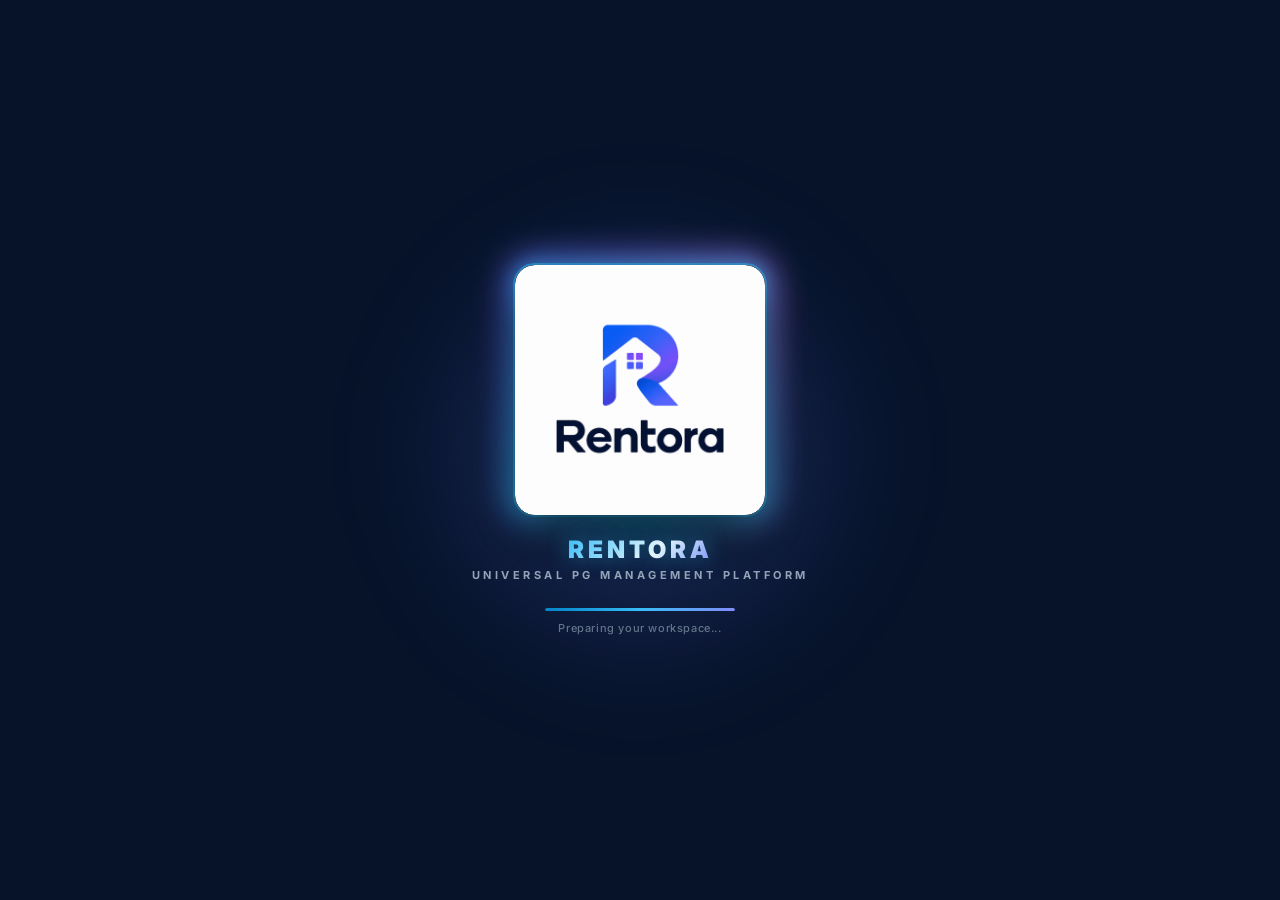
==== commit d521bbd5: "converted to SaaS Rentora" ====
--- a/android/assets/www/index.html
+++ b/android/assets/www/index.html
@@ -3,15 +3,16 @@
 <head>
   <meta charset="UTF-8">
   <meta name="viewport" content="width=device-width, initial-scale=1.0, maximum-scale=1.0, user-scalable=no, viewport-fit=cover">
-  <meta name="description" content="Angel's PG Management — Premium PG & Hostel Management for multi-floor, multi-room, multi-bed properties.">
+  <meta name="description" content="Rentora — Universal PG &amp; Hostel Management SaaS Platform for multi-floor, multi-room, multi-bed properties.">
   <meta name="theme-color" content="#061329">
   <meta name="apple-mobile-web-app-capable" content="yes">
   <meta name="apple-mobile-web-app-status-bar-style" content="black-translucent">
-  <title>Angel's PG Management</title>
-  <link rel="icon" type="image/png" href="angel-logo.png">
-  <link rel="apple-touch-icon" href="angel-logo.png">
-  <link rel="stylesheet" href="style.css?v=7">
-  <link rel="stylesheet" href="responsive.css?v=7">
+  <title>Rentora — Universal PG Management Platform</title>
+  <link rel="icon" type="image/png" href="rentora-logo.png">
+  <link rel="apple-touch-icon" href="rentora-logo.png">
+  <link rel="stylesheet" href="style.css?v=9">
+  <link rel="stylesheet" href="responsive.css?v=9">
+  <link rel="stylesheet" href="onboarding.css?v=1">
   <script>try{var s=document.createElement('script');s.src='env.js';document.head.appendChild(s);}catch(e){}</script>
   <script src="libs/supabase.min.js"></script>
   <script>if (typeof window.supabase === 'undefined') { document.write('<script src="https://cdn.jsdelivr.net/npm/@supabase/supabase-js@2"><\/script>'); }</script>
@@ -39,7 +40,7 @@
   </script>
 
   <!-- ══ SPLASH / CINEMATIC LOADING SCREEN ═════════════════════ -->
-  <div id="splash-screen" role="dialog" aria-modal="true" aria-label="Loading Angel's PG Management">
+  <div id="splash-screen" role="dialog" aria-modal="true" aria-label="Loading Rentora">
     <div class="splash-bg-glow"></div>
     <div class="splash-container">
       <!-- Outer Frame Glow & Border Reveal -->
@@ -49,21 +50,15 @@
         
         <!-- Main Logo Image with Sheen Overlay -->
         <div class="splash-logo-card">
-          <img src="angel-logo.png" alt="Angel's PG Management Logo" class="splash-logo-img" id="splash-logo-img">
+          <img src="rentora-logo.png" alt="Rentora Logo" class="splash-logo-img" id="splash-logo-img">
           <div class="splash-logo-sheen"></div>
         </div>
       </div>
-      <script>
-        if (window._savedPgLogo) {
-          var sImg = document.getElementById('splash-logo-img');
-          if (sImg) sImg.src = window._savedPgLogo;
-        }
-      </script>
 
       <!-- App Title Branding -->
       <div class="splash-brand">
-        <h2 class="splash-title">ANGEL'S</h2>
-        <span class="splash-subtitle">PG MANAGEMENT</span>
+        <h2 class="splash-title">RENTORA</h2>
+        <span class="splash-subtitle">UNIVERSAL PG MANAGEMENT PLATFORM</span>
       </div>
 
       <!-- Minimal Progress Indicator -->
@@ -83,10 +78,10 @@
       <div class="auth-brand-header">
         <div class="auth-logo-card">
           <div class="auth-logo-glow"></div>
-          <img src="angel-logo.png" alt="Angel's PG Management Logo" class="auth-logo-img" id="auth-logo-img">
-        </div>
-        <h1 class="auth-title">Angel's PG Management</h1>
-        <p class="auth-subtitle">Cloud Property &amp; Tenant Management Suite</p>
+          <img src="rentora-logo.png" alt="Rentora Logo" class="auth-logo-img" id="auth-logo-img">
+        </div>
+        <h1 class="auth-title">Rentora</h1>
+        <p class="auth-subtitle">Universal PG &amp; Hostel Management SaaS Platform</p>
       </div>
 
       <!-- Segmented Auth Tab Switcher -->
@@ -220,11 +215,11 @@
     <aside class="desktop-sidebar" aria-label="Desktop Navigation">
       <div class="sidebar-brand" onclick="App.navigate('dashboard')">
         <div class="sidebar-brand-logo">
-          <img src="angel-logo.png" alt="Angel's PG Management">
+          <img src="rentora-logo.png" alt="Rentora">
         </div>
         <div class="sidebar-brand-text">
-          <div class="sidebar-brand-title">Angel's PG</div>
-          <div class="sidebar-brand-sub">Management Suite</div>
+          <div class="sidebar-brand-title">Rentora</div>
+          <div class="sidebar-brand-sub" id="sidebar-sub-pg-name">PG Management Platform</div>
         </div>
       </div>
 
@@ -297,6 +292,8 @@
       </div>
 
       <div class="sidebar-footer">
+        <!-- SaaS Subscription & Trial Status Card -->
+        <div class="sidebar-sub-card" id="sidebar-subscription-badge" style="display: none;" title="Subscription Plan & Trial Status"></div>
         <!-- Cloud Account Profile Card -->
         <div class="sidebar-user-card" id="sidebar-user-card">
           <div class="sidebar-user-avatar">👤</div>
@@ -327,6 +324,8 @@
       <header class="app-header">
         <span class="header-title" id="header-title">🏠 Dashboard</span>
         <div class="header-actions-group">
+          <!-- SaaS Subscription / Trial Countdown Badge -->
+          <div class="trial-countdown-badge" id="trial-countdown-badge" style="display: none;" title="Subscription Plan & Trial Status"></div>
           <div class="cloud-sync-badge sync-synced" id="cloud-sync-status" title="Cloud Sync Status">
             <span class="sync-icon">☁️</span>
             <span class="sync-text">Synced</span>
@@ -380,11 +379,11 @@
       <div class="drawer-header">
         <div class="drawer-brand">
           <div class="drawer-brand-logo">
-            <img src="angel-logo.png" alt="Angel's PG Management">
+            <img src="rentora-logo.png" alt="Rentora">
           </div>
           <div>
-            <div class="drawer-brand-title">Angel's PG Management</div>
-            <div class="drawer-brand-sub">Management Suite</div>
+            <div class="drawer-brand-title">Rentora</div>
+            <div class="drawer-brand-sub">Universal PG Platform</div>
           </div>
         </div>
         <button class="drawer-close" onclick="App.closeNavDrawer()">✕</button>
@@ -464,6 +463,9 @@
 
         <div class="drawer-divider"></div>
         <div class="drawer-section-label">Account &amp; Cloud</div>
+
+        <!-- SaaS Subscription & Trial Status Card in Drawer -->
+        <div class="sidebar-sub-card" id="drawer-subscription-badge" style="display: none; margin: 0 12px 10px 12px;" onclick="App.closeNavDrawer(); SubscriptionManager.openSubscriptionModal();"></div>
 
         <div class="drawer-user-info" style="padding: 10px 16px; display: flex; align-items: center; justify-content: space-between; gap: 10px; background: rgba(255,255,255,0.03); border-radius: var(--radius-md); margin: 0 12px 8px 12px;">
           <div>
@@ -521,7 +523,9 @@
   <script src="business-card.js?v=5"></script>
   <script src="agreements.js?v=5"></script>
   <script src="chatbot.js?v=5"></script>
-  <script src="app.js?v=7"></script>
+  <script src="subscription.js?v=2"></script>
+  <script src="onboarding.js?v=1"></script>
+  <script src="app.js?v=8"></script>
 
   <script>
     // ── TAB SWITCHING: show/hide tab content divs ──────────
--- a/android/assets/www/style.css
+++ b/android/assets/www/style.css
@@ -6241,4 +6241,427 @@
     padding: 8px 10px;
     font-size: 12.5px;
   }
+}
+
+/* ── SAAS SUBSCRIPTION & TRIAL SYSTEM ───────────────────────── */
+.trial-countdown-badge,
+.trial-badge {
+  display: inline-flex;
+  align-items: center;
+  gap: 6px;
+  padding: 5px 12px;
+  border-radius: var(--radius-full);
+  font-size: 11.5px;
+  font-weight: 600;
+  cursor: pointer;
+  transition: var(--transition);
+  user-select: none;
+}
+.trial-badge .badge-icon {
+  font-size: 13px;
+}
+.trial-badge.trial-active {
+  background: rgba(245, 158, 11, 0.14);
+  color: #D97706;
+  border: 1px solid rgba(245, 158, 11, 0.35);
+  box-shadow: 0 0 12px rgba(245, 158, 11, 0.15);
+}
+[data-theme="dark"] .trial-badge.trial-active {
+  background: rgba(245, 158, 11, 0.2);
+  color: #FBBF24;
+  border-color: rgba(245, 158, 11, 0.45);
+}
+.trial-badge.trial-active:hover {
+  transform: translateY(-1px);
+  background: rgba(245, 158, 11, 0.24);
+}
+.trial-badge.sub-active {
+  background: rgba(16, 185, 129, 0.14);
+  color: #059669;
+  border: 1px solid rgba(16, 185, 129, 0.35);
+  box-shadow: 0 0 12px rgba(16, 185, 129, 0.15);
+}
+[data-theme="dark"] .trial-badge.sub-active {
+  background: rgba(16, 185, 129, 0.2);
+  color: #34D399;
+  border-color: rgba(16, 185, 129, 0.45);
+}
+.trial-badge.sub-pending {
+  background: rgba(14, 165, 233, 0.14);
+  color: #0284C7;
+  border: 1px solid rgba(14, 165, 233, 0.35);
+}
+.trial-badge.trial-expired {
+  background: rgba(239, 68, 68, 0.16);
+  color: #DC2626;
+  border: 1px solid rgba(239, 68, 68, 0.4);
+  animation: pulseAlert 2s infinite;
+}
+@keyframes pulseAlert {
+  0%, 100% { box-shadow: 0 0 0 rgba(239, 68, 68, 0.3); }
+  50% { box-shadow: 0 0 16px rgba(239, 68, 68, 0.6); }
+}
+
+/* Sidebar subscription card */
+.sidebar-sub-card {
+  margin: 10px 14px;
+  padding: 10px 12px;
+  border-radius: var(--radius-md);
+  font-size: 11.5px;
+  cursor: pointer;
+  text-align: center;
+  transition: var(--transition);
+}
+
+/* Paywall screen */
+.subscription-paywall-backdrop {
+  position: fixed;
+  inset: 0;
+  z-index: 999999;
+  background: rgba(3, 11, 24, 0.94);
+  backdrop-filter: blur(16px);
+  -webkit-backdrop-filter: blur(16px);
+  display: flex;
+  align-items: center;
+  justify-content: center;
+  padding: 1rem;
+  overflow-y: auto;
+}
+.paywall-card {
+  background: #061329;
+  border: 1px solid rgba(245, 158, 11, 0.35);
+  box-shadow: 0 25px 60px rgba(0, 0, 0, 0.6), 0 0 35px rgba(245, 158, 11, 0.18);
+  border-radius: var(--radius-2xl);
+  padding: 2rem 1.75rem;
+  max-width: 460px;
+  width: 100%;
+  text-align: center;
+  color: #F8FAFC;
+  animation: modalScaleUp 0.3s cubic-bezier(0.16, 1, 0.3, 1);
+}
+.paywall-icon-badge {
+  width: 58px;
+  height: 58px;
+  margin: 0 auto 1rem;
+  border-radius: 50%;
+  background: rgba(245, 158, 11, 0.18);
+  border: 1px solid rgba(245, 158, 11, 0.4);
+  display: flex;
+  align-items: center;
+  justify-content: center;
+  font-size: 26px;
+  box-shadow: 0 0 20px rgba(245, 158, 11, 0.25);
+}
+.paywall-card h2 {
+  font-size: 1.45rem;
+  font-weight: 800;
+  margin-bottom: 0.5rem;
+  color: #FFFFFF;
+  letter-spacing: -0.02em;
+}
+.paywall-sub {
+  font-size: 0.88rem;
+  color: #94A3B8;
+  line-height: 1.5;
+  margin-bottom: 1.25rem;
+}
+.paywall-price-banner {
+  background: linear-gradient(135deg, rgba(79, 70, 229, 0.25), rgba(14, 165, 233, 0.15));
+  border: 1px solid rgba(99, 102, 241, 0.35);
+  border-radius: var(--radius-lg);
+  padding: 12px;
+  margin-bottom: 1.25rem;
+}
+.paywall-price-val {
+  font-size: 1.85rem;
+  font-weight: 800;
+  color: #FFFFFF;
+}
+.paywall-price-val span {
+  font-size: 0.9rem;
+  font-weight: 500;
+  color: #94A3B8;
+}
+.paywall-price-meta {
+  font-size: 0.78rem;
+  color: #A5B4FC;
+  margin-top: 2px;
+}
+.paywall-qr-container {
+  background: #FFFFFF;
+  padding: 12px;
+  border-radius: var(--radius-lg);
+  display: inline-block;
+  margin-bottom: 1rem;
+  box-shadow: 0 8px 24px rgba(0, 0, 0, 0.25);
+}
+.paywall-qr-img {
+  width: 170px;
+  height: 170px;
+  display: block;
+  margin: 0 auto;
+}
+.paywall-upi-line {
+  margin-top: 8px;
+  font-size: 11.5px;
+  color: #0F172A;
+  display: flex;
+  align-items: center;
+  justify-content: center;
+  gap: 6px;
+}
+.btn-copy-upi-sm {
+  background: #E2E8F0;
+  border: none;
+  border-radius: 4px;
+  padding: 2px 7px;
+  font-size: 10.5px;
+  cursor: pointer;
+  font-weight: 600;
+}
+.btn-pay-intent {
+  display: block;
+  background: linear-gradient(135deg, #4F46E5, #0EA5E9);
+  color: #FFFFFF !important;
+  text-decoration: none !important;
+  font-weight: 700;
+  font-size: 0.92rem;
+  padding: 12px 18px;
+  border-radius: var(--radius-md);
+  box-shadow: 0 4px 14px rgba(79, 70, 229, 0.4);
+  transition: var(--transition);
+  text-align: center;
+}
+.btn-pay-intent:hover {
+  transform: translateY(-1px);
+  box-shadow: 0 6px 20px rgba(79, 70, 229, 0.55);
+}
+.btn-whatsapp-proof {
+  width: 100%;
+  background: rgba(37, 211, 102, 0.14);
+  color: #25D366;
+  border: 1px solid rgba(37, 211, 102, 0.35);
+  font-weight: 600;
+  font-size: 0.85rem;
+  padding: 10px 14px;
+  border-radius: var(--radius-md);
+  cursor: pointer;
+  transition: var(--transition);
+}
+.btn-whatsapp-proof:hover {
+  background: rgba(37, 211, 102, 0.22);
+}
+.btn-sub-signout {
+  background: transparent;
+  border: none;
+  color: #94A3B8;
+  font-size: 12px;
+  cursor: pointer;
+  text-decoration: underline;
+  padding: 6px;
+}
+.btn-sub-signout:hover {
+  color: #EF4444;
+}
+
+/* Subscription In-App Modal */
+.sub-modal-container {
+  padding: 1.5rem 1.25rem;
+  text-align: center;
+  max-width: 480px;
+  margin: 0 auto;
+  position: relative;
+}
+.sub-modal-close {
+  position: absolute;
+  top: 10px;
+  right: 14px;
+  background: transparent;
+  border: none;
+  font-size: 18px;
+  cursor: pointer;
+  color: var(--text-muted);
+}
+.sub-modal-header h2 {
+  font-size: 1.35rem;
+  font-weight: 800;
+  margin: 6px 0;
+  color: var(--text-primary);
+}
+.sub-modal-header p {
+  font-size: 0.85rem;
+  color: var(--text-secondary);
+  line-height: 1.45;
+  margin-bottom: 1rem;
+}
+.sub-badge-pill {
+  display: inline-block;
+  background: rgba(79, 70, 229, 0.12);
+  color: #4F46E5;
+  font-size: 10.5px;
+  font-weight: 800;
+  letter-spacing: 0.05em;
+  padding: 3px 10px;
+  border-radius: var(--radius-full);
+}
+[data-theme="dark"] .sub-badge-pill {
+  background: rgba(99, 102, 241, 0.22);
+  color: #A5B4FC;
+}
+.sub-alert-card {
+  display: flex;
+  gap: 10px;
+  align-items: center;
+  padding: 10px 14px;
+  border-radius: var(--radius-md);
+  font-size: 12px;
+  text-align: left;
+  margin-bottom: 1rem;
+}
+.sub-alert-card.trial-glow {
+  background: rgba(245, 158, 11, 0.12);
+  border: 1px solid rgba(245, 158, 11, 0.35);
+  color: #B45309;
+}
+[data-theme="dark"] .sub-alert-card.trial-glow {
+  color: #FBBF24;
+}
+.sub-alert-card.active-glow {
+  background: rgba(16, 185, 129, 0.12);
+  border: 1px solid rgba(16, 185, 129, 0.35);
+  color: #047857;
+}
+[data-theme="dark"] .sub-alert-card.active-glow {
+  color: #34D399;
+}
+.sub-alert-card.pending-glow {
+  background: rgba(14, 165, 233, 0.12);
+  border: 1px solid rgba(14, 165, 233, 0.35);
+  color: #0369A1;
+}
+[data-theme="dark"] .sub-alert-card.pending-glow {
+  color: #38BDF8;
+}
+.sub-alert-card.expired-glow {
+  background: rgba(239, 68, 68, 0.12);
+  border: 1px solid rgba(239, 68, 68, 0.35);
+  color: #B91C1C;
+}
+[data-theme="dark"] .sub-alert-card.expired-glow {
+  color: #F87171;
+}
+.sub-pricing-row {
+  margin-bottom: 1rem;
+}
+.sub-plan-card {
+  background: var(--bg-card);
+  border: 2px solid var(--accent-blue);
+  border-radius: var(--radius-xl);
+  padding: 1rem;
+  box-shadow: var(--shadow-md);
+  position: relative;
+}
+.sub-plan-badge {
+  position: absolute;
+  top: -10px;
+  left: 50%;
+  transform: translateX(-50%);
+  background: var(--accent-blue);
+  color: #FFFFFF;
+  font-size: 10px;
+  font-weight: 800;
+  letter-spacing: 0.05em;
+  padding: 2px 10px;
+  border-radius: var(--radius-full);
+}
+.sub-plan-price {
+  font-size: 1.8rem;
+  font-weight: 800;
+  color: var(--text-primary);
+  margin-top: 6px;
+  margin-bottom: 8px;
+}
+.sub-plan-price .currency {
+  font-size: 1.1rem;
+}
+.sub-plan-price .period {
+  font-size: 0.85rem;
+  font-weight: 500;
+  color: var(--text-muted);
+}
+.sub-features-list {
+  list-style: none;
+  padding: 0;
+  margin: 0;
+  text-align: left;
+  font-size: 12.5px;
+  color: var(--text-secondary);
+  display: flex;
+  flex-direction: column;
+  gap: 6px;
+}
+.sub-payment-box {
+  background: var(--bg-input);
+  border: 1px solid var(--border);
+  border-radius: var(--radius-xl);
+  padding: 1.25rem 1rem;
+  margin-top: 1rem;
+}
+.sub-payment-box h3 {
+  font-size: 1.05rem;
+  font-weight: 700;
+  color: var(--text-primary);
+  margin-bottom: 4px;
+}
+.sub-pay-instruction {
+  font-size: 12px;
+  color: var(--text-secondary);
+  margin-bottom: 12px;
+}
+.sub-qr-wrapper {
+  background: #FFFFFF;
+  padding: 10px;
+  border-radius: var(--radius-lg);
+  display: inline-block;
+  box-shadow: var(--shadow-sm);
+  margin-bottom: 10px;
+}
+.sub-qr-image {
+  width: 180px;
+  height: 180px;
+  display: block;
+  margin: 0 auto;
+  object-fit: contain;
+  border-radius: 6px;
+}
+.sub-upi-meta {
+  margin-top: 6px;
+  font-size: 11px;
+  display: flex;
+  align-items: center;
+  justify-content: center;
+  gap: 6px;
+  color: #0F172A;
+}
+.sub-upi-code {
+  font-weight: 700;
+  color: #4F46E5;
+}
+.btn-copy-upi {
+  background: #F1F5F9;
+  border: 1px solid #CBD5E1;
+  border-radius: 4px;
+  padding: 2px 6px;
+  font-size: 10.5px;
+  cursor: pointer;
+  font-weight: 600;
+}
+.sub-key-accordion {
+  margin-top: 12px;
+  font-size: 12px;
+}
+.sub-key-accordion a {
+  color: var(--accent-blue);
+  text-decoration: none;
+  font-weight: 600;
 }
--- a/android/assets/www/responsive.css
+++ b/android/assets/www/responsive.css
@@ -343,51 +343,81 @@
   top: 0 !important;
   left: 0 !important;
   right: 0 !important;
-  max-width: 100% !important;
+  max-width: 100vw !important;
   width: 100% !important;
-  height: var(--header-height-mobile) !important;
+  height: var(--header-height-mobile, 54px) !important;
   background: var(--bg-nav) !important;
   backdrop-filter: blur(16px) !important;
   -webkit-backdrop-filter: blur(16px) !important;
   border-bottom: 1px solid var(--border) !important;
   z-index: 120 !important;
-  padding: 0 16px !important;
+  padding: 0 14px !important;
   display: flex !important;
   align-items: center !important;
   justify-content: space-between !important;
   box-sizing: border-box !important;
+  overflow: hidden !important;
+  gap: 8px !important;
 }
 
 .header-title {
-  font-size: 16.5px !important;
+  font-size: 16px !important;
   font-weight: 800 !important;
   letter-spacing: -0.3px !important;
   display: flex !important;
   align-items: center !important;
-  gap: 8px !important;
-}
-
-/* Header Action Buttons */
+  gap: 6px !important;
+  min-width: 0 !important;
+  flex: 1 1 auto !important;
+  white-space: nowrap !important;
+  overflow: hidden !important;
+  text-overflow: ellipsis !important;
+  margin-right: 4px !important;
+}
+
+/* Header Action Buttons Group */
 .header-actions-group {
-  display: flex;
-  align-items: center;
-  gap: 8px;
+  display: flex !important;
+  align-items: center !important;
+  flex-wrap: nowrap !important;
+  flex-shrink: 0 !important;
+  gap: 6px !important;
+  max-width: fit-content !important;
 }
 
 .header-action {
-  width: 40px !important;
-  height: 40px !important;
-  border-radius: var(--radius-md) !important;
+  width: 36px !important;
+  height: 36px !important;
+  min-width: 36px !important;
+  min-height: 36px !important;
+  aspect-ratio: 1 / 1 !important;
+  border-radius: 50% !important;
   display: flex !important;
   align-items: center !important;
   justify-content: center !important;
-  font-size: 18px !important;
+  font-size: 16px !important;
+  flex-shrink: 0 !important;
+  padding: 0 !important;
+  border: 1px solid rgba(255, 255, 255, 0.08) !important;
+  box-sizing: border-box !important;
   transition: all 0.2s ease !important;
 }
 
 .header-action:hover {
   transform: translateY(-1px);
   box-shadow: var(--shadow-sm);
+}
+
+.trial-countdown-badge {
+  flex-shrink: 0 !important;
+  white-space: nowrap !important;
+  user-select: none !important;
+}
+
+.cloud-sync-badge {
+  flex-shrink: 0 !important;
+  white-space: nowrap !important;
+  user-select: none !important;
 }
 
 /* Main Tab Area */
@@ -986,3 +1016,134 @@
   outline: 2px solid var(--accent-blue) !important;
   outline-offset: 2px !important;
 }
+
+/* ── 12. SUBSCRIPTION & TOP BAR MOBILE/TABLET ADAPTATIONS ──── */
+
+/* Tablet (601px – 768px) */
+@media (min-width: 601px) and (max-width: 768px) {
+  .app-header {
+    height: 56px !important;
+    padding: 0 16px !important;
+    gap: 10px !important;
+  }
+  .header-title {
+    font-size: 16.5px !important;
+    max-width: 220px !important;
+  }
+  .header-actions-group {
+    gap: 7px !important;
+  }
+  .header-action {
+    width: 36px !important;
+    height: 36px !important;
+    min-width: 36px !important;
+    min-height: 36px !important;
+    font-size: 16px !important;
+  }
+  .trial-countdown-badge {
+    padding: 4px 10px !important;
+    font-size: 11px !important;
+  }
+  .cloud-sync-badge {
+    padding: 4px 10px !important;
+    font-size: 11.5px !important;
+  }
+}
+
+/* Standard Mobile (401px – 600px) */
+@media (max-width: 600px) {
+  .app-header {
+    height: 52px !important;
+    padding: 0 10px !important;
+    gap: 6px !important;
+  }
+  .header-title {
+    font-size: 15px !important;
+    max-width: 120px !important;
+  }
+  .header-actions-group {
+    gap: 5px !important;
+  }
+  .header-action {
+    width: 32px !important;
+    height: 32px !important;
+    min-width: 32px !important;
+    min-height: 32px !important;
+    font-size: 14.5px !important;
+  }
+  .cloud-sync-badge {
+    padding: 4px 7px !important;
+    font-size: 12px !important;
+    min-width: 28px !important;
+    height: 28px !important;
+    box-sizing: border-box !important;
+    border-radius: 14px !important;
+    justify-content: center !important;
+  }
+  .cloud-sync-badge .sync-text {
+    display: none !important;
+  }
+  .trial-countdown-badge {
+    padding: 3px 8px !important;
+    font-size: 10.5px !important;
+    border-radius: 12px !important;
+    max-width: 120px !important;
+  }
+  .trial-countdown-badge .badge-full-text {
+    display: none !important;
+  }
+  .paywall-card {
+    padding: 1.5rem 1.25rem !important;
+  }
+  .paywall-qr-img {
+    width: 150px !important;
+    height: 150px !important;
+  }
+  .sub-modal-container {
+    padding: 1rem 0.75rem !important;
+  }
+}
+
+/* Small Mobile (<= 400px - iPhone SE, Galaxy A, 360px phones) */
+@media (max-width: 400px) {
+  .app-header {
+    height: 48px !important;
+    padding: 0 8px !important;
+    gap: 4px !important;
+  }
+  .header-title {
+    font-size: 13.5px !important;
+    max-width: 85px !important;
+    gap: 4px !important;
+  }
+  .header-actions-group {
+    gap: 3.5px !important;
+  }
+  .header-action {
+    width: 29px !important;
+    height: 29px !important;
+    min-width: 29px !important;
+    min-height: 29px !important;
+    font-size: 13px !important;
+  }
+  .cloud-sync-badge {
+    padding: 2px 5px !important;
+    font-size: 11px !important;
+    width: 26px !important;
+    height: 26px !important;
+    min-width: 26px !important;
+    border-radius: 50% !important;
+  }
+  .cloud-sync-badge .sync-text {
+    display: none !important;
+  }
+  .trial-countdown-badge {
+    padding: 2px 6px !important;
+    font-size: 10px !important;
+    border-radius: 10px !important;
+    max-width: 78px !important;
+  }
+  .trial-countdown-badge .badge-full-text {
+    display: none !important;
+  }
+}
--- a/android/assets/www/onboarding.css
+++ b/android/assets/www/onboarding.css
@@ -0,0 +1,599 @@
+/* ============================================================
+   RENTORA — ONBOARDING WIZARD STYLES (PREMIUM SAAS DESIGN)
+   ============================================================ */
+
+.onboarding-overlay {
+  position: fixed;
+  inset: 0;
+  z-index: 10000;
+  background: rgba(6, 19, 41, 0.88);
+  backdrop-filter: blur(12px);
+  -webkit-backdrop-filter: blur(12px);
+  display: flex;
+  align-items: center;
+  justify-content: center;
+  padding: 16px;
+  overflow-y: auto;
+  animation: obFadeIn 0.35s cubic-bezier(0.16, 1, 0.3, 1);
+}
+
+@keyframes obFadeIn {
+  from { opacity: 0; transform: scale(0.96); }
+  to { opacity: 1; transform: scale(1); }
+}
+
+.onboarding-modal {
+  width: 100%;
+  max-width: 680px;
+  background: var(--bg-card, #ffffff);
+  border: 1px solid var(--border, #e2e8f0);
+  border-radius: 24px;
+  box-shadow: 0 25px 60px rgba(0, 0, 0, 0.35), 0 0 0 1px rgba(255, 255, 255, 0.1);
+  display: flex;
+  flex-direction: column;
+  max-height: 90vh;
+  overflow: hidden;
+  box-sizing: border-box;
+}
+
+[data-theme="dark"] .onboarding-modal {
+  background: #0d1b2e;
+  border-color: rgba(255, 255, 255, 0.1);
+  box-shadow: 0 25px 60px rgba(0, 0, 0, 0.6);
+}
+
+/* Header & Brand */
+.onboarding-header {
+  padding: 24px 28px 18px;
+  border-bottom: 1px solid var(--border, #e2e8f0);
+  background: linear-gradient(180deg, rgba(79, 70, 229, 0.05) 0%, transparent 100%);
+}
+
+[data-theme="dark"] .onboarding-header {
+  border-bottom-color: rgba(255, 255, 255, 0.08);
+}
+
+.onboarding-brand {
+  display: flex;
+  align-items: center;
+  gap: 14px;
+  margin-bottom: 18px;
+}
+
+.onboarding-brand-logo {
+  width: 48px;
+  height: 48px;
+  border-radius: 12px;
+  object-fit: contain;
+  box-shadow: 0 6px 16px rgba(79, 70, 229, 0.25);
+  background: #ffffff;
+  padding: 2px;
+}
+
+.onboarding-brand-title {
+  font-size: 20px;
+  font-weight: 800;
+  color: var(--text-primary, #0f172a);
+  letter-spacing: -0.02em;
+  margin: 0;
+  line-height: 1.2;
+}
+
+.onboarding-brand-sub {
+  font-size: 12px;
+  color: var(--text-secondary, #64748b);
+  margin: 2px 0 0;
+}
+
+/* Stepper Progress Indicator */
+.onboarding-stepper {
+  display: flex;
+  align-items: center;
+  justify-content: space-between;
+  margin-top: 6px;
+}
+
+.onboarding-step-indicator {
+  display: flex;
+  align-items: center;
+  gap: 8px;
+}
+
+.onboarding-step-indicator .step-num {
+  width: 26px;
+  height: 26px;
+  border-radius: 50%;
+  background: var(--bg-hover, #f1f5f9);
+  color: var(--text-secondary, #64748b);
+  font-size: 12px;
+  font-weight: 700;
+  display: flex;
+  align-items: center;
+  justify-content: center;
+  transition: all 0.25s ease;
+  border: 1px solid var(--border, #e2e8f0);
+}
+
+.onboarding-step-indicator .step-label {
+  font-size: 12px;
+  font-weight: 600;
+  color: var(--text-secondary, #64748b);
+  transition: color 0.25s ease;
+}
+
+.onboarding-step-indicator.active .step-num {
+  background: #4f46e5;
+  color: #ffffff;
+  border-color: #4f46e5;
+  box-shadow: 0 0 0 3px rgba(79, 70, 229, 0.2);
+}
+
+.onboarding-step-indicator.active .step-label {
+  color: #4f46e5;
+  font-weight: 700;
+}
+
+[data-theme="dark"] .onboarding-step-indicator.active .step-label {
+  color: #818cf8;
+}
+
+.onboarding-step-indicator.completed .step-num {
+  background: #10b981;
+  color: #ffffff;
+  border-color: #10b981;
+}
+
+.onboarding-step-indicator.completed .step-label {
+  color: #10b981;
+}
+
+.onboarding-step-line {
+  flex: 1;
+  height: 2px;
+  background: var(--border, #e2e8f0);
+  margin: 0 10px;
+  transition: background 0.3s ease;
+}
+
+[data-theme="dark"] .onboarding-step-line {
+  background: rgba(255, 255, 255, 0.1);
+}
+
+.onboarding-step-line.active {
+  background: #10b981;
+}
+
+/* Wizard Body */
+.onboarding-body {
+  padding: 24px 28px;
+  overflow-y: auto;
+  flex: 1;
+}
+
+.onboarding-step-panel {
+  animation: obStepSlide 0.3s ease;
+}
+
+@keyframes obStepSlide {
+  from { opacity: 0; transform: translateY(8px); }
+  to { opacity: 1; transform: translateY(0); }
+}
+
+.step-heading {
+  margin-bottom: 20px;
+}
+
+.step-badge {
+  display: inline-block;
+  padding: 3px 10px;
+  border-radius: 12px;
+  background: rgba(79, 70, 229, 0.1);
+  color: #4f46e5;
+  font-size: 11px;
+  font-weight: 700;
+  text-transform: uppercase;
+  letter-spacing: 0.05em;
+  margin-bottom: 8px;
+}
+
+[data-theme="dark"] .step-badge {
+  background: rgba(129, 140, 248, 0.15);
+  color: #818cf8;
+}
+
+.step-heading h2 {
+  font-size: 18px;
+  font-weight: 800;
+  color: var(--text-primary, #0f172a);
+  margin: 0 0 6px;
+  letter-spacing: -0.01em;
+}
+
+.step-desc {
+  font-size: 13px;
+  color: var(--text-secondary, #64748b);
+  line-height: 1.5;
+  margin: 0;
+}
+
+.required-star {
+  color: #ef4444;
+  font-weight: 700;
+}
+
+/* PG Type Selector Grid */
+.pg-type-grid {
+  display: grid;
+  grid-template-columns: repeat(4, 1fr);
+  gap: 10px;
+  margin-top: 6px;
+}
+
+.pg-type-card {
+  display: flex;
+  flex-direction: column;
+  align-items: center;
+  justify-content: center;
+  padding: 14px 8px;
+  border: 1.5px solid var(--border, #e2e8f0);
+  border-radius: 14px;
+  background: var(--bg-card, #ffffff);
+  cursor: pointer;
+  transition: all 0.2s ease;
+  text-align: center;
+}
+
+[data-theme="dark"] .pg-type-card {
+  background: rgba(255, 255, 255, 0.03);
+  border-color: rgba(255, 255, 255, 0.1);
+}
+
+.pg-type-card input {
+  display: none;
+}
+
+.pg-type-icon {
+  font-size: 26px;
+  margin-bottom: 6px;
+}
+
+.pg-type-title {
+  font-size: 12px;
+  font-weight: 700;
+  color: var(--text-primary, #0f172a);
+}
+
+.pg-type-card:hover {
+  border-color: #6366f1;
+  background: rgba(99, 102, 241, 0.04);
+}
+
+.pg-type-card.selected {
+  border-color: #4f46e5;
+  background: rgba(79, 70, 229, 0.08);
+  box-shadow: 0 0 0 2px rgba(79, 70, 229, 0.25);
+}
+
+[data-theme="dark"] .pg-type-card.selected {
+  border-color: #818cf8;
+  background: rgba(129, 140, 248, 0.12);
+  box-shadow: 0 0 0 2px rgba(129, 140, 248, 0.3);
+}
+
+/* Form Grids */
+.form-grid-2 {
+  display: grid;
+  grid-template-columns: 1fr 1fr;
+  gap: 12px;
+}
+
+.form-grid-3 {
+  display: grid;
+  grid-template-columns: 1fr 1fr 1fr;
+  gap: 12px;
+}
+
+.form-hint {
+  font-size: 11px;
+  color: var(--text-secondary, #64748b);
+  margin-top: 4px;
+  display: block;
+}
+
+.field-feedback {
+  font-size: 12px;
+  margin-top: 4px;
+}
+
+.field-feedback.success {
+  color: #10b981;
+  font-weight: 600;
+}
+
+.field-feedback.warning {
+  color: #f59e0b;
+  font-weight: 600;
+}
+
+/* Info Alert Box */
+.info-alert-box {
+  display: flex;
+  gap: 12px;
+  background: rgba(79, 70, 229, 0.08);
+  border: 1px solid rgba(79, 70, 229, 0.2);
+  border-radius: 12px;
+  padding: 12px 14px;
+  margin-bottom: 18px;
+}
+
+.info-alert-icon {
+  font-size: 20px;
+  flex-shrink: 0;
+}
+
+.info-alert-text {
+  font-size: 12.5px;
+  color: var(--text-primary, #0f172a);
+  line-height: 1.45;
+}
+
+/* QR Mode Selector */
+.qr-mode-grid {
+  display: grid;
+  grid-template-columns: 1fr 1fr;
+  gap: 12px;
+  margin-top: 6px;
+}
+
+.qr-mode-card {
+  border: 1.5px solid var(--border, #e2e8f0);
+  border-radius: 14px;
+  padding: 14px;
+  cursor: pointer;
+  background: var(--bg-card, #ffffff);
+  transition: all 0.2s ease;
+}
+
+[data-theme="dark"] .qr-mode-card {
+  background: rgba(255, 255, 255, 0.03);
+  border-color: rgba(255, 255, 255, 0.1);
+}
+
+.qr-mode-card input {
+  display: none;
+}
+
+.qr-mode-title {
+  font-size: 13px;
+  font-weight: 700;
+  color: var(--text-primary, #0f172a);
+  margin-bottom: 4px;
+}
+
+.qr-mode-desc {
+  font-size: 11.5px;
+  color: var(--text-secondary, #64748b);
+  line-height: 1.4;
+}
+
+.qr-mode-card.selected {
+  border-color: #4f46e5;
+  background: rgba(79, 70, 229, 0.06);
+  box-shadow: 0 0 0 2px rgba(79, 70, 229, 0.25);
+}
+
+[data-theme="dark"] .qr-mode-card.selected {
+  border-color: #818cf8;
+  background: rgba(129, 140, 248, 0.1);
+  box-shadow: 0 0 0 2px rgba(129, 140, 248, 0.25);
+}
+
+.qr-preview-box {
+  background: var(--bg-hover, #f8fafc);
+  border: 1px dashed var(--border, #cbd5e1);
+  border-radius: 12px;
+  padding: 12px 16px;
+  margin-top: 14px;
+}
+
+[data-theme="dark"] .qr-preview-box {
+  background: rgba(255, 255, 255, 0.02);
+  border-color: rgba(255, 255, 255, 0.15);
+}
+
+.info-card-subtle {
+  background: rgba(16, 185, 129, 0.06);
+  border: 1px solid rgba(16, 185, 129, 0.2);
+  border-radius: 12px;
+  padding: 12px 14px;
+  margin-top: 16px;
+}
+
+/* Preference Item */
+.preference-toggle-item {
+  display: flex;
+  align-items: center;
+  justify-content: space-between;
+  padding: 12px 14px;
+  background: var(--bg-hover, #f8fafc);
+  border: 1px solid var(--border, #e2e8f0);
+  border-radius: 12px;
+}
+
+[data-theme="dark"] .preference-toggle-item {
+  background: rgba(255, 255, 255, 0.03);
+  border-color: rgba(255, 255, 255, 0.08);
+}
+
+.pref-title {
+  font-size: 13px;
+  font-weight: 700;
+  color: var(--text-primary, #0f172a);
+}
+
+.pref-desc {
+  font-size: 11.5px;
+  color: var(--text-secondary, #64748b);
+  margin-top: 2px;
+}
+
+/* Amenities Checkbox Pill Grid */
+.amenities-pill-grid {
+  display: flex;
+  flex-wrap: wrap;
+  gap: 8px;
+}
+
+.amenity-pill {
+  display: inline-flex;
+  align-items: center;
+  gap: 6px;
+  padding: 8px 14px;
+  border-radius: 20px;
+  border: 1.5px solid var(--border, #e2e8f0);
+  background: var(--bg-card, #ffffff);
+  font-size: 12.5px;
+  font-weight: 600;
+  color: var(--text-primary, #0f172a);
+  cursor: pointer;
+  transition: all 0.2s ease;
+  user-select: none;
+}
+
+[data-theme="dark"] .amenity-pill {
+  background: rgba(255, 255, 255, 0.03);
+  border-color: rgba(255, 255, 255, 0.1);
+}
+
+.amenity-pill:hover {
+  border-color: #6366f1;
+}
+
+.amenity-pill.active {
+  background: #4f46e5;
+  border-color: #4f46e5;
+  color: #ffffff;
+  box-shadow: 0 4px 10px rgba(79, 70, 229, 0.25);
+}
+
+[data-theme="dark"] .amenity-pill.active {
+  background: #6366f1;
+  border-color: #6366f1;
+}
+
+/* Summary Card */
+.onboarding-summary-card {
+  background: linear-gradient(135deg, rgba(79, 70, 229, 0.08) 0%, rgba(16, 185, 129, 0.08) 100%);
+  border: 1px solid rgba(79, 70, 229, 0.25);
+  border-radius: 16px;
+  padding: 16px 20px;
+  margin-top: 18px;
+}
+
+[data-theme="dark"] .onboarding-summary-card {
+  background: linear-gradient(135deg, rgba(79, 70, 229, 0.15) 0%, rgba(16, 185, 129, 0.12) 100%);
+  border-color: rgba(129, 140, 248, 0.3);
+}
+
+.summary-card-header {
+  display: flex;
+  align-items: center;
+  gap: 12px;
+  margin-bottom: 12px;
+  padding-bottom: 10px;
+  border-bottom: 1px solid rgba(0, 0, 0, 0.08);
+}
+
+[data-theme="dark"] .summary-card-header {
+  border-bottom-color: rgba(255, 255, 255, 0.08);
+}
+
+.summary-pg-name {
+  font-size: 16px;
+  font-weight: 800;
+  color: var(--text-primary, #0f172a);
+}
+
+.summary-pg-sub {
+  font-size: 12px;
+  color: var(--text-secondary, #64748b);
+}
+
+.summary-row {
+  display: flex;
+  justify-content: space-between;
+  font-size: 12.5px;
+  padding: 4px 0;
+}
+
+.summary-label {
+  color: var(--text-secondary, #64748b);
+}
+
+.summary-val {
+  font-weight: 600;
+  color: var(--text-primary, #0f172a);
+  text-align: right;
+  max-width: 60%;
+}
+
+/* Footer Actions */
+.onboarding-footer {
+  padding: 18px 28px;
+  border-top: 1px solid var(--border, #e2e8f0);
+  display: flex;
+  align-items: center;
+  justify-content: space-between;
+  background: var(--bg-card, #ffffff);
+}
+
+[data-theme="dark"] .onboarding-footer {
+  background: #0d1b2e;
+  border-top-color: rgba(255, 255, 255, 0.08);
+}
+
+.onboarding-footer-right {
+  display: flex;
+  align-items: center;
+  gap: 10px;
+}
+
+/* Responsive adjustments */
+@media (max-width: 640px) {
+  .onboarding-modal {
+    max-height: 96vh;
+    border-radius: 18px;
+  }
+  .onboarding-header {
+    padding: 16px 18px 12px;
+  }
+  .onboarding-body {
+    padding: 16px 18px;
+  }
+  .onboarding-footer {
+    padding: 14px 18px;
+  }
+  .onboarding-step-indicator .step-label {
+    display: none;
+  }
+  .onboarding-step-line {
+    margin: 0 6px;
+  }
+  .pg-type-grid {
+    grid-template-columns: repeat(2, 1fr);
+  }
+  .form-grid-2,
+  .form-grid-3,
+  .qr-mode-grid {
+    grid-template-columns: 1fr;
+  }
+  .summary-row {
+    flex-direction: column;
+    margin-bottom: 6px;
+  }
+  .summary-val {
+    text-align: left;
+    max-width: 100%;
+    margin-top: 2px;
+  }
+}
